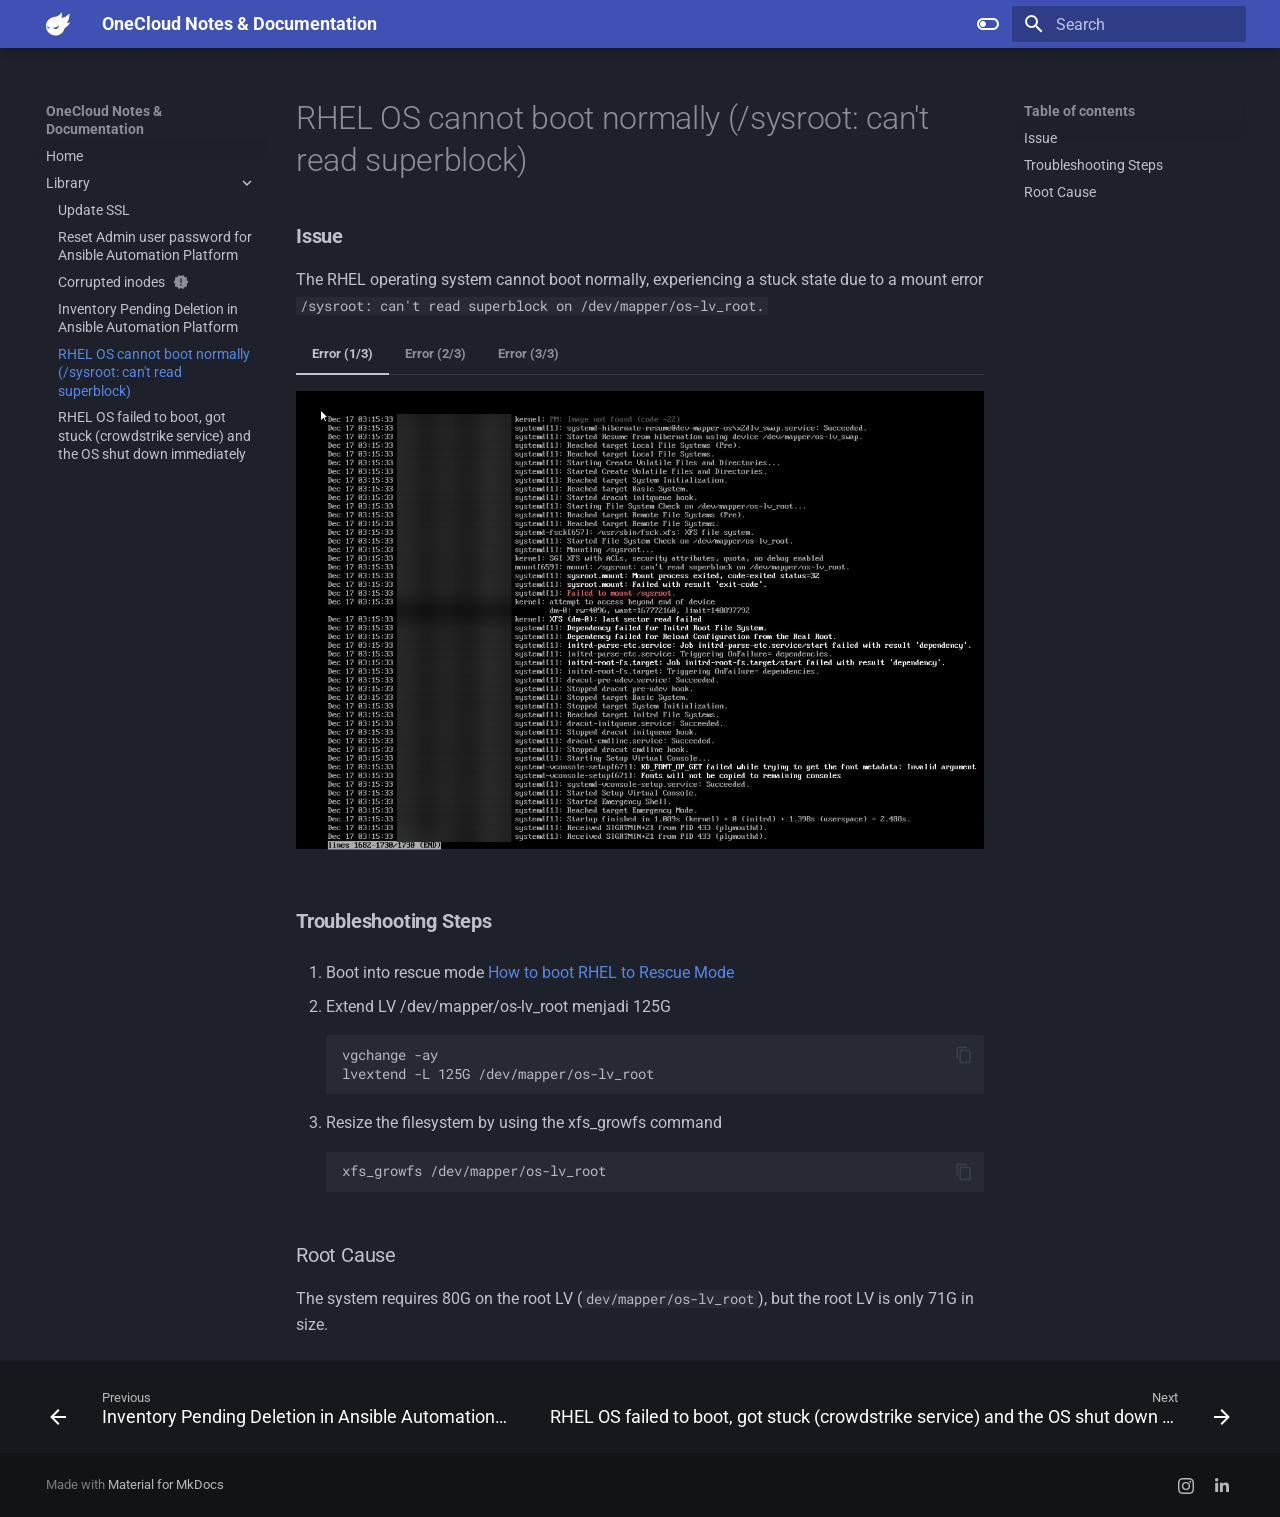
==== extend-disk/index.html @ f85ad083 "Deployed 3a60c97 with MkDocs version: 1.6.1" ====
<!doctype html>
<html lang="en" class="no-js">
  <head>
    
      <meta charset="utf-8">
      <meta name="viewport" content="width=device-width,initial-scale=1">
      
      
      
        <link rel="canonical" href="https://sitename.example/extend-disk/">
      
      
        <link rel="prev" href="../pending-Ansible/">
      
      
        <link rel="next" href="../os-failed/">
      
      
        
      
      
      <link rel="icon" href="../assets/zcool.svg">
      <meta name="generator" content="mkdocs-1.6.1, mkdocs-material-9.7.1">
    
    
      
        <title>RHEL OS cannot boot normally (/sysroot: can't read superblock) - OneCloud Notes & Documentation</title>
      
    
    
      <link rel="stylesheet" href="../assets/stylesheets/main.484c7ddc.min.css">
      
        
        <link rel="stylesheet" href="../assets/stylesheets/palette.ab4e12ef.min.css">
      
      


    
    
      
    
    
      
        
        
        <link rel="preconnect" href="https://fonts.gstatic.com" crossorigin>
        <link rel="stylesheet" href="https://fonts.googleapis.com/css?family=Roboto:300,300i,400,400i,700,700i%7CRoboto+Mono:400,400i,700,700i&display=fallback">
        <style>:root{--md-text-font:"Roboto";--md-code-font:"Roboto Mono"}</style>
      
    
    
      <link rel="stylesheet" href="../stylesheets/extra.css">
    
    <script>__md_scope=new URL("..",location),__md_hash=e=>[...e].reduce(((e,_)=>(e<<5)-e+_.charCodeAt(0)),0),__md_get=(e,_=localStorage,t=__md_scope)=>JSON.parse(_.getItem(t.pathname+"."+e)),__md_set=(e,_,t=localStorage,a=__md_scope)=>{try{t.setItem(a.pathname+"."+e,JSON.stringify(_))}catch(e){}}</script>
    
      

    
    
  </head>
  
  
    
    
      
    
    
    
    
    <body dir="ltr" data-md-color-scheme="slate" data-md-color-primary="indigo" data-md-color-accent="grey">
  
    
    <input class="md-toggle" data-md-toggle="drawer" type="checkbox" id="__drawer" autocomplete="off">
    <input class="md-toggle" data-md-toggle="search" type="checkbox" id="__search" autocomplete="off">
    <label class="md-overlay" for="__drawer"></label>
    <div data-md-component="skip">
      
        
        <a href="#rhel-os-cannot-boot-normally-sysroot-cant-read-superblock" class="md-skip">
          Skip to content
        </a>
      
    </div>
    <div data-md-component="announce">
      
    </div>
    
    
      

  

<header class="md-header md-header--shadow" data-md-component="header">
  <nav class="md-header__inner md-grid" aria-label="Header">
    <a href=".." title="OneCloud Notes &amp; Documentation" class="md-header__button md-logo" aria-label="OneCloud Notes & Documentation" data-md-component="logo">
      
  
  <svg xmlns="http://www.w3.org/2000/svg" viewBox="0 0 24 24"><path d="M15.467.438q-.144-.016-.2.12-.87 2.096-3.067 3.157-1.03.5-1.916.67-1.574.304-2.762.631C3.442 6.135.197 9.2.01 13.59q-.138 3.23 1.657 5.85c2.826 4.127 8.452 5.384 12.722 2.732q3.421-2.126 4.359-6.186a.146.148 84 0 1 .084-.103c.282-.128.582-.226.857-.368q3.122-1.608 4.301-4.96a.181.183 13.8 0 0-.144-.24.25.25 0 0 0-.127.011q-1.406.49-2.909.666a.03.03 0 0 1-.028-.047q2.968-4.024 2.799-9.112-.004-.15-.148-.188a.175.17 28.9 0 0-.174.048q-3.21 3.437-7.715 4.185-.116.018-.063-.086c.805-1.595.766-3.625.145-5.23a.2.2 0 0 0-.158-.123zm-2.151 13.195q.146-.02.053.209a6.6 6.6 0 0 1-1.258 2.003q-1.319 1.445-3.265 1.139a2.95 2.95 0 0 1-1.856-1.111.09.09 0 0 1 .001-.109.15.15 0 0 1 .109-.058c2.184-.205 4.073-1.122 6.092-2.033a.5.5 0 0 1 .124-.04m-12.231.618q.06.006.182.11c.739.624 1.679 1.212 2.644 1.296a.12.12 0 0 1 .095.171c-.556 1.113-1.661.87-2.283.025a4.2 4.2 0 0 1-.665-1.358q-.073-.255.027-.244"/></svg>

    </a>
    <label class="md-header__button md-icon" for="__drawer">
      
      <svg xmlns="http://www.w3.org/2000/svg" viewBox="0 0 24 24"><path d="M3 6h18v2H3zm0 5h18v2H3zm0 5h18v2H3z"/></svg>
    </label>
    <div class="md-header__title" data-md-component="header-title">
      <div class="md-header__ellipsis">
        <div class="md-header__topic">
          <span class="md-ellipsis">
            OneCloud Notes & Documentation
          </span>
        </div>
        <div class="md-header__topic" data-md-component="header-topic">
          <span class="md-ellipsis">
            
              RHEL OS cannot boot normally (/sysroot: can't read superblock)
            
          </span>
        </div>
      </div>
    </div>
    
      
        <form class="md-header__option" data-md-component="palette">
  
    
    
    
    <input class="md-option" data-md-color-media="" data-md-color-scheme="slate" data-md-color-primary="indigo" data-md-color-accent="grey"  aria-label="Dark mode"  type="radio" name="__palette" id="__palette_0">
    
      <label class="md-header__button md-icon" title="Dark mode" for="__palette_1" hidden>
        <svg xmlns="http://www.w3.org/2000/svg" viewBox="0 0 24 24"><path d="M17 6H7c-3.31 0-6 2.69-6 6s2.69 6 6 6h10c3.31 0 6-2.69 6-6s-2.69-6-6-6m0 10H7c-2.21 0-4-1.79-4-4s1.79-4 4-4h10c2.21 0 4 1.79 4 4s-1.79 4-4 4M7 9c-1.66 0-3 1.34-3 3s1.34 3 3 3 3-1.34 3-3-1.34-3-3-3"/></svg>
      </label>
    
  
    
    
    
    <input class="md-option" data-md-color-media="" data-md-color-scheme="default" data-md-color-primary="indigo" data-md-color-accent="grey"  aria-label="Light mode"  type="radio" name="__palette" id="__palette_1">
    
      <label class="md-header__button md-icon" title="Light mode" for="__palette_0" hidden>
        <svg xmlns="http://www.w3.org/2000/svg" viewBox="0 0 24 24"><path d="M17 7H7a5 5 0 0 0-5 5 5 5 0 0 0 5 5h10a5 5 0 0 0 5-5 5 5 0 0 0-5-5m0 8a3 3 0 0 1-3-3 3 3 0 0 1 3-3 3 3 0 0 1 3 3 3 3 0 0 1-3 3"/></svg>
      </label>
    
  
</form>
      
    
    
      <script>var palette=__md_get("__palette");if(palette&&palette.color){if("(prefers-color-scheme)"===palette.color.media){var media=matchMedia("(prefers-color-scheme: light)"),input=document.querySelector(media.matches?"[data-md-color-media='(prefers-color-scheme: light)']":"[data-md-color-media='(prefers-color-scheme: dark)']");palette.color.media=input.getAttribute("data-md-color-media"),palette.color.scheme=input.getAttribute("data-md-color-scheme"),palette.color.primary=input.getAttribute("data-md-color-primary"),palette.color.accent=input.getAttribute("data-md-color-accent")}for(var[key,value]of Object.entries(palette.color))document.body.setAttribute("data-md-color-"+key,value)}</script>
    
    
    
      
      
        <label class="md-header__button md-icon" for="__search">
          
          <svg xmlns="http://www.w3.org/2000/svg" viewBox="0 0 24 24"><path d="M9.5 3A6.5 6.5 0 0 1 16 9.5c0 1.61-.59 3.09-1.56 4.23l.27.27h.79l5 5-1.5 1.5-5-5v-.79l-.27-.27A6.52 6.52 0 0 1 9.5 16 6.5 6.5 0 0 1 3 9.5 6.5 6.5 0 0 1 9.5 3m0 2C7 5 5 7 5 9.5S7 14 9.5 14 14 12 14 9.5 12 5 9.5 5"/></svg>
        </label>
        <div class="md-search" data-md-component="search" role="dialog">
  <label class="md-search__overlay" for="__search"></label>
  <div class="md-search__inner" role="search">
    <form class="md-search__form" name="search">
      <input type="text" class="md-search__input" name="query" aria-label="Search" placeholder="Search" autocapitalize="off" autocorrect="off" autocomplete="off" spellcheck="false" data-md-component="search-query" required>
      <label class="md-search__icon md-icon" for="__search">
        
        <svg xmlns="http://www.w3.org/2000/svg" viewBox="0 0 24 24"><path d="M9.5 3A6.5 6.5 0 0 1 16 9.5c0 1.61-.59 3.09-1.56 4.23l.27.27h.79l5 5-1.5 1.5-5-5v-.79l-.27-.27A6.52 6.52 0 0 1 9.5 16 6.5 6.5 0 0 1 3 9.5 6.5 6.5 0 0 1 9.5 3m0 2C7 5 5 7 5 9.5S7 14 9.5 14 14 12 14 9.5 12 5 9.5 5"/></svg>
        
        <svg xmlns="http://www.w3.org/2000/svg" viewBox="0 0 24 24"><path d="M20 11v2H8l5.5 5.5-1.42 1.42L4.16 12l7.92-7.92L13.5 5.5 8 11z"/></svg>
      </label>
      <nav class="md-search__options" aria-label="Search">
        
        <button type="reset" class="md-search__icon md-icon" title="Clear" aria-label="Clear" tabindex="-1">
          
          <svg xmlns="http://www.w3.org/2000/svg" viewBox="0 0 24 24"><path d="M19 6.41 17.59 5 12 10.59 6.41 5 5 6.41 10.59 12 5 17.59 6.41 19 12 13.41 17.59 19 19 17.59 13.41 12z"/></svg>
        </button>
      </nav>
      
    </form>
    <div class="md-search__output">
      <div class="md-search__scrollwrap" tabindex="0" data-md-scrollfix>
        <div class="md-search-result" data-md-component="search-result">
          <div class="md-search-result__meta">
            Initializing search
          </div>
          <ol class="md-search-result__list" role="presentation"></ol>
        </div>
      </div>
    </div>
  </div>
</div>
      
    
    
  </nav>
  
</header>
    
    <div class="md-container" data-md-component="container">
      
      
        
          
        
      
      <main class="md-main" data-md-component="main">
        <div class="md-main__inner md-grid">
          
            
              
              <div class="md-sidebar md-sidebar--primary" data-md-component="sidebar" data-md-type="navigation" >
                <div class="md-sidebar__scrollwrap">
                  <div class="md-sidebar__inner">
                    



<nav class="md-nav md-nav--primary" aria-label="Navigation" data-md-level="0">
  <label class="md-nav__title" for="__drawer">
    <a href=".." title="OneCloud Notes &amp; Documentation" class="md-nav__button md-logo" aria-label="OneCloud Notes & Documentation" data-md-component="logo">
      
  
  <svg xmlns="http://www.w3.org/2000/svg" viewBox="0 0 24 24"><path d="M15.467.438q-.144-.016-.2.12-.87 2.096-3.067 3.157-1.03.5-1.916.67-1.574.304-2.762.631C3.442 6.135.197 9.2.01 13.59q-.138 3.23 1.657 5.85c2.826 4.127 8.452 5.384 12.722 2.732q3.421-2.126 4.359-6.186a.146.148 84 0 1 .084-.103c.282-.128.582-.226.857-.368q3.122-1.608 4.301-4.96a.181.183 13.8 0 0-.144-.24.25.25 0 0 0-.127.011q-1.406.49-2.909.666a.03.03 0 0 1-.028-.047q2.968-4.024 2.799-9.112-.004-.15-.148-.188a.175.17 28.9 0 0-.174.048q-3.21 3.437-7.715 4.185-.116.018-.063-.086c.805-1.595.766-3.625.145-5.23a.2.2 0 0 0-.158-.123zm-2.151 13.195q.146-.02.053.209a6.6 6.6 0 0 1-1.258 2.003q-1.319 1.445-3.265 1.139a2.95 2.95 0 0 1-1.856-1.111.09.09 0 0 1 .001-.109.15.15 0 0 1 .109-.058c2.184-.205 4.073-1.122 6.092-2.033a.5.5 0 0 1 .124-.04m-12.231.618q.06.006.182.11c.739.624 1.679 1.212 2.644 1.296a.12.12 0 0 1 .095.171c-.556 1.113-1.661.87-2.283.025a4.2 4.2 0 0 1-.665-1.358q-.073-.255.027-.244"/></svg>

    </a>
    OneCloud Notes & Documentation
  </label>
  
  <ul class="md-nav__list" data-md-scrollfix>
    
      
      
  
  
  
  
    <li class="md-nav__item">
      <a href=".." class="md-nav__link">
        
  
  
  <span class="md-ellipsis">
    
  
    Home
  

    
  </span>
  
  

      </a>
    </li>
  

    
      
      
  
  
    
  
  
  
    
    
      
        
      
        
      
        
      
        
      
        
      
        
      
    
    
    
    
    <li class="md-nav__item md-nav__item--active md-nav__item--nested">
      
        
        
        <input class="md-nav__toggle md-toggle " type="checkbox" id="__nav_2" checked>
        
          
          <label class="md-nav__link" for="__nav_2" id="__nav_2_label" tabindex="0">
            
  
  
  <span class="md-ellipsis">
    
  
    Library
  

    
  </span>
  
  

            <span class="md-nav__icon md-icon"></span>
          </label>
        
        <nav class="md-nav" data-md-level="1" aria-labelledby="__nav_2_label" aria-expanded="true">
          <label class="md-nav__title" for="__nav_2">
            <span class="md-nav__icon md-icon"></span>
            
  
    Library
  

          </label>
          <ul class="md-nav__list" data-md-scrollfix>
            
              
                
  
  
  
  
    <li class="md-nav__item">
      <a href="../Update-SSL/" class="md-nav__link">
        
  
  
  <span class="md-ellipsis">
    
  
    Update SSL
  

    
  </span>
  
  

      </a>
    </li>
  

              
            
              
                
  
  
  
  
    <li class="md-nav__item">
      <a href="../reset-admin-AAP/" class="md-nav__link">
        
  
  
  <span class="md-ellipsis">
    
  
    Reset Admin user password for Ansible Automation Platform
  

    
  </span>
  
  

      </a>
    </li>
  

              
            
              
                
  
  
  
  
    <li class="md-nav__item">
      <a href="../fsck-root/" class="md-nav__link">
        
  
  
  <span class="md-ellipsis">
    
  
    Corrupted inodes
  

    
  </span>
  
  
    
  
  
    <span class="md-status md-status--new" title="Recently added">
    </span>
  

  

      </a>
    </li>
  

              
            
              
                
  
  
  
  
    <li class="md-nav__item">
      <a href="../pending-Ansible/" class="md-nav__link">
        
  
  
  <span class="md-ellipsis">
    
  
    Inventory Pending Deletion in Ansible Automation Platform
  

    
  </span>
  
  

      </a>
    </li>
  

              
            
              
                
  
  
    
  
  
  
    <li class="md-nav__item md-nav__item--active">
      
      <input class="md-nav__toggle md-toggle" type="checkbox" id="__toc">
      
      
        
      
      
        <label class="md-nav__link md-nav__link--active" for="__toc">
          
  
  
  <span class="md-ellipsis">
    
  
    RHEL OS cannot boot normally (/sysroot: can't read superblock)
  

    
  </span>
  
  

          <span class="md-nav__icon md-icon"></span>
        </label>
      
      <a href="./" class="md-nav__link md-nav__link--active">
        
  
  
  <span class="md-ellipsis">
    
  
    RHEL OS cannot boot normally (/sysroot: can't read superblock)
  

    
  </span>
  
  

      </a>
      
        

<nav class="md-nav md-nav--secondary" aria-label="Table of contents">
  
  
  
    
  
  
    <label class="md-nav__title" for="__toc">
      <span class="md-nav__icon md-icon"></span>
      Table of contents
    </label>
    <ul class="md-nav__list" data-md-component="toc" data-md-scrollfix>
      
        <li class="md-nav__item">
  <a href="#issue" class="md-nav__link">
    <span class="md-ellipsis">
      
        Issue
      
    </span>
  </a>
  
</li>
      
        <li class="md-nav__item">
  <a href="#troubleshooting-steps" class="md-nav__link">
    <span class="md-ellipsis">
      
        Troubleshooting Steps
      
    </span>
  </a>
  
</li>
      
        <li class="md-nav__item">
  <a href="#root-cause" class="md-nav__link">
    <span class="md-ellipsis">
      
        Root Cause
      
    </span>
  </a>
  
</li>
      
    </ul>
  
</nav>
      
    </li>
  

              
            
              
                
  
  
  
  
    <li class="md-nav__item">
      <a href="../os-failed/" class="md-nav__link">
        
  
  
  <span class="md-ellipsis">
    
  
    RHEL OS failed to boot, got stuck (crowdstrike service) and the OS shut down immediately
  

    
  </span>
  
  

      </a>
    </li>
  

              
            
          </ul>
        </nav>
      
    </li>
  

    
  </ul>
</nav>
                  </div>
                </div>
              </div>
            
            
              
              <div class="md-sidebar md-sidebar--secondary" data-md-component="sidebar" data-md-type="toc" >
                <div class="md-sidebar__scrollwrap">
                  <div class="md-sidebar__inner">
                    

<nav class="md-nav md-nav--secondary" aria-label="Table of contents">
  
  
  
    
  
  
    <label class="md-nav__title" for="__toc">
      <span class="md-nav__icon md-icon"></span>
      Table of contents
    </label>
    <ul class="md-nav__list" data-md-component="toc" data-md-scrollfix>
      
        <li class="md-nav__item">
  <a href="#issue" class="md-nav__link">
    <span class="md-ellipsis">
      
        Issue
      
    </span>
  </a>
  
</li>
      
        <li class="md-nav__item">
  <a href="#troubleshooting-steps" class="md-nav__link">
    <span class="md-ellipsis">
      
        Troubleshooting Steps
      
    </span>
  </a>
  
</li>
      
        <li class="md-nav__item">
  <a href="#root-cause" class="md-nav__link">
    <span class="md-ellipsis">
      
        Root Cause
      
    </span>
  </a>
  
</li>
      
    </ul>
  
</nav>
                  </div>
                </div>
              </div>
            
          
          
            <div class="md-content" data-md-component="content">
              
              <article class="md-content__inner md-typeset">
                
                  



<h1 id="rhel-os-cannot-boot-normally-sysroot-cant-read-superblock">RHEL OS cannot boot normally (/sysroot: can't read superblock)</h1>
<h3 id="issue"><strong>Issue</strong></h3>
<p>The RHEL operating system cannot boot normally, experiencing a stuck state due to a mount error <code>/sysroot: can't read superblock on /dev/mapper/os-lv_root.</code></p>
<div class="tabbed-set tabbed-alternate" data-tabs="1:3"><input checked="checked" id="__tabbed_1_1" name="__tabbed_1" type="radio" /><input id="__tabbed_1_2" name="__tabbed_1" type="radio" /><input id="__tabbed_1_3" name="__tabbed_1" type="radio" /><div class="tabbed-labels"><label for="__tabbed_1_1">Error (1/3)</label><label for="__tabbed_1_2">Error (2/3)</label><label for="__tabbed_1_3">Error (3/3)</label></div>
<div class="tabbed-content">
<div class="tabbed-block">
<p><img alt="issue-2" src="../assets/extend-disk2.png" /></p>
</div>
<div class="tabbed-block">
<p><img alt="extend-disk1" src="../assets/extend-disk1.jpeg" /></p>
</div>
<div class="tabbed-block">
<p><img alt="extend-disk2" src="../assets/issue-2.png" /></p>
</div>
</div>
</div>
<h3 id="troubleshooting-steps"><strong>Troubleshooting Steps</strong></h3>
<ol>
<li>
<p>Boot into rescue mode <a href="https://access.redhat.com/articles/3405661">How to boot RHEL to Rescue Mode</a></p>
</li>
<li>
<p>Extend LV /dev/mapper/os-lv_root menjadi 125G
   <div class="language-bash highlight"><pre><span></span><code><span id="__span-0-1"><a id="__codelineno-0-1" name="__codelineno-0-1" href="#__codelineno-0-1"></a>vgchange<span class="w"> </span>-ay
</span><span id="__span-0-2"><a id="__codelineno-0-2" name="__codelineno-0-2" href="#__codelineno-0-2"></a>lvextend<span class="w"> </span>-L<span class="w"> </span>125G<span class="w"> </span>/dev/mapper/os-lv_root
</span></code></pre></div></p>
</li>
<li>
<p>Resize the filesystem by using the xfs_growfs command
   <div class="language-bash highlight"><pre><span></span><code><span id="__span-1-1"><a id="__codelineno-1-1" name="__codelineno-1-1" href="#__codelineno-1-1"></a>xfs_growfs<span class="w"> </span>/dev/mapper/os-lv_root
</span></code></pre></div></p>
</li>
</ol>
<h3 id="root-cause">Root Cause</h3>
<p>The system requires 80G on the root LV (<code>dev/mapper/os-lv_root</code>), but the root LV is only 71G in size.</p>







  
  






                
              </article>
            </div>
          
          
  <script>var tabs=__md_get("__tabs");if(Array.isArray(tabs))e:for(var set of document.querySelectorAll(".tabbed-set")){var labels=set.querySelector(".tabbed-labels");for(var tab of tabs)for(var label of labels.getElementsByTagName("label"))if(label.innerText.trim()===tab){var input=document.getElementById(label.htmlFor);input.checked=!0;continue e}}</script>

<script>var target=document.getElementById(location.hash.slice(1));target&&target.name&&(target.checked=target.name.startsWith("__tabbed_"))</script>
        </div>
        
      </main>
      
        <footer class="md-footer">
  
    
      
      <nav class="md-footer__inner md-grid" aria-label="Footer" >
        
          
          <a href="../pending-Ansible/" class="md-footer__link md-footer__link--prev" aria-label="Previous: Inventory Pending Deletion in Ansible Automation Platform">
            <div class="md-footer__button md-icon">
              
              <svg xmlns="http://www.w3.org/2000/svg" viewBox="0 0 24 24"><path d="M20 11v2H8l5.5 5.5-1.42 1.42L4.16 12l7.92-7.92L13.5 5.5 8 11z"/></svg>
            </div>
            <div class="md-footer__title">
              <span class="md-footer__direction">
                Previous
              </span>
              <div class="md-ellipsis">
                Inventory Pending Deletion in Ansible Automation Platform
              </div>
            </div>
          </a>
        
        
          
          <a href="../os-failed/" class="md-footer__link md-footer__link--next" aria-label="Next: RHEL OS failed to boot, got stuck (crowdstrike service) and the OS shut down immediately">
            <div class="md-footer__title">
              <span class="md-footer__direction">
                Next
              </span>
              <div class="md-ellipsis">
                RHEL OS failed to boot, got stuck (crowdstrike service) and the OS shut down immediately
              </div>
            </div>
            <div class="md-footer__button md-icon">
              
              <svg xmlns="http://www.w3.org/2000/svg" viewBox="0 0 24 24"><path d="M4 11v2h12l-5.5 5.5 1.42 1.42L19.84 12l-7.92-7.92L10.5 5.5 16 11z"/></svg>
            </div>
          </a>
        
      </nav>
    
  
  <div class="md-footer-meta md-typeset">
    <div class="md-footer-meta__inner md-grid">
      <div class="md-copyright">
  
  
    Made with
    <a href="https://squidfunk.github.io/mkdocs-material/" target="_blank" rel="noopener">
      Material for MkDocs
    </a>
  
</div>
      
        
<div class="md-social">
  
    
    
    
    
      
      
    
    <a href="https://www.instagram.com/wnnn23_/" target="_blank" rel="noopener" title="www.instagram.com" class="md-social__link">
      <svg xmlns="http://www.w3.org/2000/svg" viewBox="0 0 24 24"><path d="M7.03.084c-1.277.06-2.149.264-2.91.563a5.9 5.9 0 0 0-2.124 1.388 5.9 5.9 0 0 0-1.38 2.127C.321 4.926.12 5.8.064 7.076s-.069 1.688-.063 4.947.021 3.667.083 4.947c.061 1.277.264 2.149.563 2.911.308.789.72 1.457 1.388 2.123a5.9 5.9 0 0 0 2.129 1.38c.763.295 1.636.496 2.913.552 1.278.056 1.689.069 4.947.063s3.668-.021 4.947-.082c1.28-.06 2.147-.265 2.91-.563a5.9 5.9 0 0 0 2.123-1.388 5.9 5.9 0 0 0 1.38-2.129c.295-.763.496-1.636.551-2.912.056-1.28.07-1.69.063-4.948-.006-3.258-.02-3.667-.081-4.947-.06-1.28-.264-2.148-.564-2.911a5.9 5.9 0 0 0-1.387-2.123 5.86 5.86 0 0 0-2.128-1.38C19.074.322 18.202.12 16.924.066 15.647.009 15.236-.006 11.977 0S8.31.021 7.03.084m.14 21.693c-1.17-.05-1.805-.245-2.228-.408a3.7 3.7 0 0 1-1.382-.895 3.7 3.7 0 0 1-.9-1.378c-.165-.423-.363-1.058-.417-2.228-.06-1.264-.072-1.644-.08-4.848-.006-3.204.006-3.583.061-4.848.05-1.169.246-1.805.408-2.228.216-.561.477-.96.895-1.382a3.7 3.7 0 0 1 1.379-.9c.423-.165 1.057-.361 2.227-.417 1.265-.06 1.644-.072 4.848-.08 3.203-.006 3.583.006 4.85.062 1.168.05 1.804.244 2.227.408.56.216.96.475 1.382.895s.681.817.9 1.378c.165.422.362 1.056.417 2.227.06 1.265.074 1.645.08 4.848.005 3.203-.006 3.583-.061 4.848-.051 1.17-.245 1.805-.408 2.23-.216.56-.477.96-.896 1.38a3.7 3.7 0 0 1-1.378.9c-.422.165-1.058.362-2.226.418-1.266.06-1.645.072-4.85.079s-3.582-.006-4.848-.06m9.783-16.192a1.44 1.44 0 1 0 1.437-1.442 1.44 1.44 0 0 0-1.437 1.442M5.839 12.012a6.161 6.161 0 1 0 12.323-.024 6.162 6.162 0 0 0-12.323.024M8 12.008A4 4 0 1 1 12.008 16 4 4 0 0 1 8 12.008"/></svg>
    </a>
  
    
    
    
    
      
      
    
    <a href="https://www.linkedin.com/in/mohammad-alwan-252454280/" target="_blank" rel="noopener" title="www.linkedin.com" class="md-social__link">
      <svg xmlns="http://www.w3.org/2000/svg" viewBox="0 0 448 512"><!--! Font Awesome Free 7.1.0 by @fontawesome - https://fontawesome.com License - https://fontawesome.com/license/free (Icons: CC BY 4.0, Fonts: SIL OFL 1.1, Code: MIT License) Copyright 2025 Fonticons, Inc.--><path d="M100.3 448H7.4V148.9h92.9zM53.8 108.1C24.1 108.1 0 83.5 0 53.8c0-14.3 5.7-27.9 15.8-38S39.6 0 53.8 0s27.9 5.7 38 15.8 15.8 23.8 15.8 38c0 29.7-24.1 54.3-53.8 54.3M447.9 448h-92.7V302.4c0-34.7-.7-79.2-48.3-79.2-48.3 0-55.7 37.7-55.7 76.7V448h-92.8V148.9h89.1v40.8h1.3c12.4-23.5 42.7-48.3 87.9-48.3 94 0 111.3 61.9 111.3 142.3V448z"/></svg>
    </a>
  
</div>
      
    </div>
  </div>
</footer>
      
    </div>
    <div class="md-dialog" data-md-component="dialog">
      <div class="md-dialog__inner md-typeset"></div>
    </div>
    
    
    
      
      
      <script id="__config" type="application/json">{"annotate": null, "base": "..", "features": ["navigation.indexes", "navigation.footer", "content.code.copy", "content.tabs.link"], "search": "../assets/javascripts/workers/search.2c215733.min.js", "tags": null, "translations": {"clipboard.copied": "Copied to clipboard", "clipboard.copy": "Copy to clipboard", "search.result.more.one": "1 more on this page", "search.result.more.other": "# more on this page", "search.result.none": "No matching documents", "search.result.one": "1 matching document", "search.result.other": "# matching documents", "search.result.placeholder": "Type to start searching", "search.result.term.missing": "Missing", "select.version": "Select version"}, "version": null}</script>
    
    
      <script src="../assets/javascripts/bundle.79ae519e.min.js"></script>
      
    
  </body>
</html>
---- assets/stylesheets/main.484c7ddc.min.css ----
@charset "UTF-8";html{-webkit-text-size-adjust:none;-moz-text-size-adjust:none;text-size-adjust:none;box-sizing:border-box}*,:after,:before{box-sizing:inherit}@media (prefers-reduced-motion){*,:after,:before{transition:none!important}}body{margin:0}a,button,input,label{-webkit-tap-highlight-color:transparent}a{color:inherit;text-decoration:none}hr{border:0;box-sizing:initial;display:block;height:.05rem;overflow:visible;padding:0}small{font-size:80%}sub,sup{line-height:1em}img{border-style:none}table{border-collapse:initial;border-spacing:0}td,th{font-weight:400;vertical-align:top}button{background:#0000;border:0;font-family:inherit;font-size:inherit;margin:0;padding:0}input{border:0;outline:none}:root{--md-primary-fg-color:#4051b5;--md-primary-fg-color--light:#5d6cc0;--md-primary-fg-color--dark:#303fa1;--md-primary-bg-color:#fff;--md-primary-bg-color--light:#ffffffb3;--md-accent-fg-color:#526cfe;--md-accent-fg-color--transparent:#526cfe1a;--md-accent-bg-color:#fff;--md-accent-bg-color--light:#ffffffb3}[data-md-color-scheme=default]{color-scheme:light}[data-md-color-scheme=default] img[src$="#gh-dark-mode-only"],[data-md-color-scheme=default] img[src$="#only-dark"]{display:none}:root,[data-md-color-scheme=default]{--md-hue:225deg;--md-default-fg-color:#000000de;--md-default-fg-color--light:#0000008a;--md-default-fg-color--lighter:#00000052;--md-default-fg-color--lightest:#00000012;--md-default-bg-color:#fff;--md-default-bg-color--light:#ffffffb3;--md-default-bg-color--lighter:#ffffff4d;--md-default-bg-color--lightest:#ffffff1f;--md-code-fg-color:#36464e;--md-code-bg-color:#f5f5f5;--md-code-bg-color--light:#f5f5f5b3;--md-code-bg-color--lighter:#f5f5f54d;--md-code-hl-color:#4287ff;--md-code-hl-color--light:#4287ff1a;--md-code-hl-number-color:#d52a2a;--md-code-hl-special-color:#db1457;--md-code-hl-function-color:#a846b9;--md-code-hl-constant-color:#6e59d9;--md-code-hl-keyword-color:#3f6ec6;--md-code-hl-string-color:#1c7d4d;--md-code-hl-name-color:var(--md-code-fg-color);--md-code-hl-operator-color:var(--md-default-fg-color--light);--md-code-hl-punctuation-color:var(--md-default-fg-color--light);--md-code-hl-comment-color:var(--md-default-fg-color--light);--md-code-hl-generic-color:var(--md-default-fg-color--light);--md-code-hl-variable-color:var(--md-default-fg-color--light);--md-typeset-color:var(--md-default-fg-color);--md-typeset-a-color:var(--md-primary-fg-color);--md-typeset-del-color:#f5503d26;--md-typeset-ins-color:#0bd57026;--md-typeset-kbd-color:#fafafa;--md-typeset-kbd-accent-color:#fff;--md-typeset-kbd-border-color:#b8b8b8;--md-typeset-mark-color:#ffff0080;--md-typeset-table-color:#0000001f;--md-typeset-table-color--light:rgba(0,0,0,.035);--md-admonition-fg-color:var(--md-default-fg-color);--md-admonition-bg-color:var(--md-default-bg-color);--md-warning-fg-color:#000000de;--md-warning-bg-color:#ff9;--md-footer-fg-color:#fff;--md-footer-fg-color--light:#ffffffb3;--md-footer-fg-color--lighter:#ffffff73;--md-footer-bg-color:#000000de;--md-footer-bg-color--dark:#00000052;--md-shadow-z1:0 0.2rem 0.5rem #0000000d,0 0 0.05rem #0000001a;--md-shadow-z2:0 0.2rem 0.5rem #0000001a,0 0 0.05rem #00000040;--md-shadow-z3:0 0.2rem 0.5rem #0003,0 0 0.05rem #00000059}.md-icon svg{fill:currentcolor;display:block;height:1.2rem;width:1.2rem}body{-webkit-font-smoothing:antialiased;-moz-osx-font-smoothing:grayscale;--md-text-font-family:var(--md-text-font,_),-apple-system,BlinkMacSystemFont,Helvetica,Arial,sans-serif;--md-code-font-family:var(--md-code-font,_),SFMono-Regular,Consolas,Menlo,monospace}aside,body,input{font-feature-settings:"kern","liga";color:var(--md-typeset-color);font-family:var(--md-text-font-family)}code,kbd,pre{font-feature-settings:"kern";font-family:var(--md-code-font-family)}:root{--md-typeset-table-sort-icon:url('data:image/svg+xml;charset=utf-8,<svg xmlns="http://www.w3.org/2000/svg" viewBox="0 0 24 24"><path d="m18 21-4-4h3V7h-3l4-4 4 4h-3v10h3M2 19v-2h10v2M2 13v-2h7v2M2 7V5h4v2z"/></svg>');--md-typeset-table-sort-icon--asc:url('data:image/svg+xml;charset=utf-8,<svg xmlns="http://www.w3.org/2000/svg" viewBox="0 0 24 24"><path d="M19 17h3l-4 4-4-4h3V3h2M2 17h10v2H2M6 5v2H2V5m0 6h7v2H2z"/></svg>');--md-typeset-table-sort-icon--desc:url('data:image/svg+xml;charset=utf-8,<svg xmlns="http://www.w3.org/2000/svg" viewBox="0 0 24 24"><path d="M19 7h3l-4-4-4 4h3v14h2M2 17h10v2H2M6 5v2H2V5m0 6h7v2H2z"/></svg>')}.md-typeset{-webkit-print-color-adjust:exact;color-adjust:exact;font-size:.8rem;line-height:1.6;overflow-wrap:break-word}@media print{.md-typeset{font-size:.68rem}}.md-typeset blockquote,.md-typeset dl,.md-typeset figure,.md-typeset ol,.md-typeset pre,.md-typeset ul{margin-bottom:1em;margin-top:1em}.md-typeset h1{color:var(--md-default-fg-color--light);font-size:2em;line-height:1.3;margin:0 0 1.25em}.md-typeset h1,.md-typeset h2{font-weight:300;letter-spacing:-.01em}.md-typeset h2{font-size:1.5625em;line-height:1.4;margin:1.6em 0 .64em}.md-typeset h3{font-size:1.25em;font-weight:400;letter-spacing:-.01em;line-height:1.5;margin:1.6em 0 .8em}.md-typeset h2+h3{margin-top:.8em}.md-typeset h4{font-weight:700;letter-spacing:-.01em;margin:1em 0}.md-typeset h5,.md-typeset h6{color:var(--md-default-fg-color--light);font-size:.8em;font-weight:700;letter-spacing:-.01em;margin:1.25em 0}.md-typeset h5{text-transform:uppercase}.md-typeset h5 code{text-transform:none}.md-typeset hr{border-bottom:.05rem solid var(--md-default-fg-color--lightest);display:flow-root;margin:1.5em 0}.md-typeset a{color:var(--md-typeset-a-color);word-break:break-word}.md-typeset a,.md-typeset a:before{transition:color 125ms}.md-typeset a:focus,.md-typeset a:hover{color:var(--md-accent-fg-color)}.md-typeset a:focus code,.md-typeset a:hover code{background-color:var(--md-accent-fg-color--transparent);color:var(--md-accent-fg-color)}.md-typeset a code{color:var(--md-typeset-a-color)}.md-typeset a.focus-visible{outline-color:var(--md-accent-fg-color);outline-offset:.2rem}.md-typeset code,.md-typeset kbd,.md-typeset pre{color:var(--md-code-fg-color);direction:ltr;font-variant-ligatures:none;transition:background-color 125ms}@media print{.md-typeset code,.md-typeset kbd,.md-typeset pre{white-space:pre-wrap}}.md-typeset code{background-color:var(--md-code-bg-color);border-radius:.1rem;-webkit-box-decoration-break:clone;box-decoration-break:clone;font-size:.85em;padding:0 .2941176471em;transition:color 125ms,background-color 125ms;word-break:break-word}.md-typeset code:not(.focus-visible){-webkit-tap-highlight-color:transparent;outline:none}.md-typeset pre{display:flow-root;line-height:1.4;position:relative}.md-typeset pre>code{-webkit-box-decoration-break:slice;box-decoration-break:slice;box-shadow:none;display:block;margin:0;outline-color:var(--md-accent-fg-color);overflow:auto;padding:.7720588235em 1.1764705882em;scrollbar-color:var(--md-default-fg-color--lighter) #0000;scrollbar-width:thin;touch-action:auto;word-break:normal}.md-typeset pre>code:hover{scrollbar-color:var(--md-accent-fg-color) #0000}.md-typeset pre>code::-webkit-scrollbar{height:.2rem;width:.2rem}.md-typeset pre>code::-webkit-scrollbar-thumb{background-color:var(--md-default-fg-color--lighter)}.md-typeset pre>code::-webkit-scrollbar-thumb:hover{background-color:var(--md-accent-fg-color)}.md-typeset kbd{background-color:var(--md-typeset-kbd-color);border-radius:.1rem;box-shadow:0 .1rem 0 .05rem var(--md-typeset-kbd-border-color),0 .1rem 0 var(--md-typeset-kbd-border-color),0 -.1rem .2rem var(--md-typeset-kbd-accent-color) inset;color:var(--md-default-fg-color);display:inline-block;font-size:.75em;padding:0 .6666666667em;vertical-align:text-top;word-break:break-word}.md-typeset mark{background-color:var(--md-typeset-mark-color);-webkit-box-decoration-break:clone;box-decoration-break:clone;color:inherit;word-break:break-word}.md-typeset abbr{cursor:help;text-decoration:none}.md-typeset [data-preview],.md-typeset abbr{border-bottom:.05rem dotted var(--md-default-fg-color--light)}.md-typeset small{opacity:.75}[dir=ltr] .md-typeset sub,[dir=ltr] .md-typeset sup{margin-left:.078125em}[dir=rtl] .md-typeset sub,[dir=rtl] .md-typeset sup{margin-right:.078125em}[dir=ltr] .md-typeset blockquote{padding-left:.6rem}[dir=rtl] .md-typeset blockquote{padding-right:.6rem}[dir=ltr] .md-typeset blockquote{border-left:.2rem solid var(--md-default-fg-color--lighter)}[dir=rtl] .md-typeset blockquote{border-right:.2rem solid var(--md-default-fg-color--lighter)}.md-typeset blockquote{color:var(--md-default-fg-color--light);margin-left:0;margin-right:0}.md-typeset ul{list-style-type:disc}.md-typeset ul[type]{list-style-type:revert-layer}[dir=ltr] .md-typeset ol,[dir=ltr] .md-typeset ul{margin-left:.625em}[dir=rtl] .md-typeset ol,[dir=rtl] .md-typeset ul{margin-right:.625em}.md-typeset ol,.md-typeset ul{padding:0}.md-typeset ol:not([hidden]),.md-typeset ul:not([hidden]){display:flow-root}.md-typeset ol ol,.md-typeset ul ol{list-style-type:lower-alpha}.md-typeset ol ol ol,.md-typeset ul ol ol{list-style-type:lower-roman}.md-typeset ol ol ol ol,.md-typeset ul ol ol ol{list-style-type:upper-alpha}.md-typeset ol ol ol ol ol,.md-typeset ul ol ol ol ol{list-style-type:upper-roman}.md-typeset ol[type],.md-typeset ul[type]{list-style-type:revert-layer}[dir=ltr] .md-typeset ol li,[dir=ltr] .md-typeset ul li{margin-left:1.25em}[dir=rtl] .md-typeset ol li,[dir=rtl] .md-typeset ul li{margin-right:1.25em}.md-typeset ol li,.md-typeset ul li{margin-bottom:.5em}.md-typeset ol li blockquote,.md-typeset ol li p,.md-typeset ul li blockquote,.md-typeset ul li p{margin:.5em 0}.md-typeset ol li:last-child,.md-typeset ul li:last-child{margin-bottom:0}[dir=ltr] .md-typeset ol li ol,[dir=ltr] .md-typeset ol li ul,[dir=ltr] .md-typeset ul li ol,[dir=ltr] .md-typeset ul li ul{margin-left:.625em}[dir=rtl] .md-typeset ol li ol,[dir=rtl] .md-typeset ol li ul,[dir=rtl] .md-typeset ul li ol,[dir=rtl] .md-typeset ul li ul{margin-right:.625em}.md-typeset ol li ol,.md-typeset ol li ul,.md-typeset ul li ol,.md-typeset ul li ul{margin-bottom:.5em;margin-top:.5em}[dir=ltr] .md-typeset dd{margin-left:1.875em}[dir=rtl] .md-typeset dd{margin-right:1.875em}.md-typeset dd{margin-bottom:1.5em;margin-top:1em}.md-typeset img,.md-typeset svg,.md-typeset video{height:auto;max-width:100%}.md-typeset img[align=left]{margin:1em 1em 1em 0}.md-typeset img[align=right]{margin:1em 0 1em 1em}.md-typeset img[align]:only-child{margin-top:0}.md-typeset figure{display:flow-root;margin:1em auto;max-width:100%;text-align:center;width:fit-content}.md-typeset figure img{display:block;margin:0 auto}.md-typeset figcaption{font-style:italic;margin:1em auto;max-width:24rem}.md-typeset iframe{max-width:100%}.md-typeset table:not([class]){background-color:var(--md-default-bg-color);border:.05rem solid var(--md-typeset-table-color);border-radius:.1rem;display:inline-block;font-size:.64rem;max-width:100%;overflow:auto;touch-action:auto}@media print{.md-typeset table:not([class]){display:table}}.md-typeset table:not([class])+*{margin-top:1.5em}.md-typeset table:not([class]) td>:first-child,.md-typeset table:not([class]) th>:first-child{margin-top:0}.md-typeset table:not([class]) td>:last-child,.md-typeset table:not([class]) th>:last-child{margin-bottom:0}.md-typeset table:not([class]) td:not([align]),.md-typeset table:not([class]) th:not([align]){text-align:left}[dir=rtl] .md-typeset table:not([class]) td:not([align]),[dir=rtl] .md-typeset table:not([class]) th:not([align]){text-align:right}.md-typeset table:not([class]) th{font-weight:700;min-width:5rem;padding:.9375em 1.25em;vertical-align:top}.md-typeset table:not([class]) td{border-top:.05rem solid var(--md-typeset-table-color);padding:.9375em 1.25em;vertical-align:top}.md-typeset table:not([class]) tbody tr{transition:background-color 125ms}.md-typeset table:not([class]) tbody tr:hover{background-color:var(--md-typeset-table-color--light);box-shadow:0 .05rem 0 var(--md-default-bg-color) inset}.md-typeset table:not([class]) a{word-break:normal}.md-typeset table th[role=columnheader]{cursor:pointer}[dir=ltr] .md-typeset table th[role=columnheader]:after{margin-left:.5em}[dir=rtl] .md-typeset table th[role=columnheader]:after{margin-right:.5em}.md-typeset table th[role=columnheader]:after{content:"";display:inline-block;height:1.2em;-webkit-mask-image:var(--md-typeset-table-sort-icon);mask-image:var(--md-typeset-table-sort-icon);-webkit-mask-repeat:no-repeat;mask-repeat:no-repeat;-webkit-mask-size:contain;mask-size:contain;transition:background-color 125ms;vertical-align:text-bottom;width:1.2em}.md-typeset table th[role=columnheader]:hover:after{background-color:var(--md-default-fg-color--lighter)}.md-typeset table th[role=columnheader][aria-sort=ascending]:after{background-color:var(--md-default-fg-color--light);-webkit-mask-image:var(--md-typeset-table-sort-icon--asc);mask-image:var(--md-typeset-table-sort-icon--asc)}.md-typeset table th[role=columnheader][aria-sort=descending]:after{background-color:var(--md-default-fg-color--light);-webkit-mask-image:var(--md-typeset-table-sort-icon--desc);mask-image:var(--md-typeset-table-sort-icon--desc)}.md-typeset__scrollwrap{margin:1em -.8rem;overflow-x:auto;touch-action:auto}.md-typeset__table{display:inline-block;margin-bottom:.5em;padding:0 .8rem}@media print{.md-typeset__table{display:block}}html .md-typeset__table table{display:table;margin:0;overflow:hidden;width:100%}@media screen and (max-width:44.984375em){.md-content__inner>pre{margin:1em -.8rem}.md-content__inner>pre code{border-radius:0}}.md-typeset .md-author{border-radius:100%;display:block;flex-shrink:0;height:1.6rem;overflow:hidden;position:relative;transition:color 125ms,transform 125ms;width:1.6rem}.md-typeset .md-author img{display:block}.md-typeset .md-author--more{background:var(--md-default-fg-color--lightest);color:var(--md-default-fg-color--lighter);font-size:.6rem;font-weight:700;line-height:1.6rem;text-align:center}.md-typeset .md-author--long{height:2.4rem;width:2.4rem}.md-typeset a.md-author{transform:scale(1)}.md-typeset a.md-author img{border-radius:100%;filter:grayscale(100%) opacity(75%);transition:filter 125ms}.md-typeset a.md-author:focus,.md-typeset a.md-author:hover{transform:scale(1.1);z-index:1}.md-typeset a.md-author:focus img,.md-typeset a.md-author:hover img{filter:grayscale(0)}.md-banner{background-color:var(--md-footer-bg-color);color:var(--md-footer-fg-color);overflow:auto}@media print{.md-banner{display:none}}.md-banner--warning{background-color:var(--md-warning-bg-color);color:var(--md-warning-fg-color)}.md-banner__inner{font-size:.7rem;margin:.6rem auto;padding:0 .8rem}[dir=ltr] .md-banner__button{float:right}[dir=rtl] .md-banner__button{float:left}.md-banner__button{color:inherit;cursor:pointer;transition:opacity .25s}.no-js .md-banner__button{display:none}.md-banner__button:hover{opacity:.7}html{font-size:125%;height:100%;overflow-x:hidden}@media screen and (min-width:100em){html{font-size:137.5%}}@media screen and (min-width:125em){html{font-size:150%}}body{background-color:var(--md-default-bg-color);display:flex;flex-direction:column;font-size:.5rem;min-height:100%;position:relative;width:100%}@media print{body{display:block}}@media screen and (max-width:59.984375em){body[data-md-scrolllock]{position:fixed}}.md-grid{margin-left:auto;margin-right:auto;max-width:61rem}.md-container{display:flex;flex-direction:column;flex-grow:1}@media print{.md-container{display:block}}.md-main{flex-grow:1}.md-main__inner{display:flex;height:100%;margin-top:1.5rem}.md-ellipsis{overflow:hidden;text-overflow:ellipsis}.md-toggle{display:none}.md-option{height:0;opacity:0;position:absolute;width:0}.md-option:checked+label:not([hidden]){display:block}.md-option.focus-visible+label{outline-color:var(--md-accent-fg-color);outline-style:auto}.md-skip{background-color:var(--md-default-fg-color);border-radius:.1rem;color:var(--md-default-bg-color);font-size:.64rem;margin:.5rem;opacity:0;outline-color:var(--md-accent-fg-color);padding:.3rem .5rem;position:fixed;transform:translateY(.4rem);z-index:-1}.md-skip:focus{opacity:1;transform:translateY(0);transition:transform .25s cubic-bezier(.4,0,.2,1),opacity 175ms 75ms;z-index:10}@page{margin:25mm}:root{--md-clipboard-icon:url('data:image/svg+xml;charset=utf-8,<svg xmlns="http://www.w3.org/2000/svg" viewBox="0 0 24 24"><path d="M19 21H8V7h11m0-2H8a2 2 0 0 0-2 2v14a2 2 0 0 0 2 2h11a2 2 0 0 0 2-2V7a2 2 0 0 0-2-2m-3-4H4a2 2 0 0 0-2 2v14h2V3h12z"/></svg>')}.md-clipboard{border-radius:.1rem;color:var(--md-default-fg-color--lightest);cursor:pointer;height:1.5em;outline-color:var(--md-accent-fg-color);outline-offset:.1rem;transition:color .25s;width:1.5em;z-index:1}@media print{.md-clipboard{display:none}}.md-clipboard:not(.focus-visible){-webkit-tap-highlight-color:transparent;outline:none}:hover>.md-clipboard{color:var(--md-default-fg-color--light)}.md-clipboard:focus,.md-clipboard:hover{color:var(--md-accent-fg-color)}.md-clipboard:after{background-color:currentcolor;content:"";display:block;height:1.125em;margin:0 auto;-webkit-mask-image:var(--md-clipboard-icon);mask-image:var(--md-clipboard-icon);-webkit-mask-position:center;mask-position:center;-webkit-mask-repeat:no-repeat;mask-repeat:no-repeat;-webkit-mask-size:contain;mask-size:contain;width:1.125em}.md-clipboard--inline{cursor:pointer}.md-clipboard--inline code{transition:color .25s,background-color .25s}.md-clipboard--inline:focus code,.md-clipboard--inline:hover code{background-color:var(--md-accent-fg-color--transparent);color:var(--md-accent-fg-color)}:root{--md-code-select-icon:url('data:image/svg+xml;charset=utf-8,<svg xmlns="http://www.w3.org/2000/svg" viewBox="0 0 24 24"><path d="M19 19h-4v2h4c1.1 0 2-.9 2-2v-4h-2m0-12h-4v2h4v4h2V5c0-1.1-.9-2-2-2M5 5h4V3H5c-1.1 0-2 .9-2 2v4h2m0 6H3v4c0 1.1.9 2 2 2h4v-2H5zm2-4h2v2H7zm4 0h2v2h-2zm4 0h2v2h-2zM7 7h2v2H7zm4 0h2v2h-2zm4 0h2v2h-2zm-8 8h2v2H7zm4 0h2v2h-2zm4 0h2v2h-2z"/></svg>');--md-code-copy-icon:url('data:image/svg+xml;charset=utf-8,<svg xmlns="http://www.w3.org/2000/svg" viewBox="0 0 24 24"><path d="M19 21H8V7h11m0-2H8a2 2 0 0 0-2 2v14a2 2 0 0 0 2 2h11a2 2 0 0 0 2-2V7a2 2 0 0 0-2-2m-3-4H4a2 2 0 0 0-2 2v14h2V3h12z"/></svg>')}.md-typeset .md-code__content{display:grid}.md-code__nav{background-color:var(--md-code-bg-color--lighter);border-radius:.1rem;display:flex;gap:.2rem;padding:.2rem;position:absolute;right:.25em;top:.25em;transition:background-color .25s;z-index:1}:hover>.md-code__nav{background-color:var(--md-code-bg-color--light)}.md-code__button{color:var(--md-default-fg-color--lightest);cursor:pointer;display:block;height:1.5em;outline-color:var(--md-accent-fg-color);outline-offset:.1rem;transition:color .25s;width:1.5em}:hover>*>.md-code__button{color:var(--md-default-fg-color--light)}.md-code__button.focus-visible,.md-code__button:hover{color:var(--md-accent-fg-color)}.md-code__button--active{color:var(--md-default-fg-color)!important}.md-code__button:after{background-color:currentcolor;content:"";display:block;height:1.125em;margin:0 auto;-webkit-mask-position:center;mask-position:center;-webkit-mask-repeat:no-repeat;mask-repeat:no-repeat;-webkit-mask-size:contain;mask-size:contain;width:1.125em}.md-code__button[data-md-type=select]:after{-webkit-mask-image:var(--md-code-select-icon);mask-image:var(--md-code-select-icon)}.md-code__button[data-md-type=copy]:after{-webkit-mask-image:var(--md-code-copy-icon);mask-image:var(--md-code-copy-icon)}@keyframes consent{0%{opacity:0;transform:translateY(100%)}to{opacity:1;transform:translateY(0)}}@keyframes overlay{0%{opacity:0}to{opacity:1}}.md-consent__overlay{animation:overlay .25s both;-webkit-backdrop-filter:blur(.1rem);backdrop-filter:blur(.1rem);background-color:#0000008a;height:100%;opacity:1;position:fixed;top:0;width:100%;z-index:5}.md-consent__inner{animation:consent .5s cubic-bezier(.1,.7,.1,1) both;background-color:var(--md-default-bg-color);border:0;border-radius:.1rem;bottom:0;box-shadow:0 0 .2rem #0000001a,0 .2rem .4rem #0003;max-height:100%;overflow:auto;padding:0;position:fixed;width:100%;z-index:5}.md-consent__form{padding:.8rem}.md-consent__settings{display:none;margin:1em 0}input:checked+.md-consent__settings{display:block}.md-consent__controls{margin-bottom:.8rem}.md-typeset .md-consent__controls .md-button{display:inline}@media screen and (max-width:44.984375em){.md-typeset .md-consent__controls .md-button{display:block;margin-top:.4rem;text-align:center;width:100%}}.md-consent label{cursor:pointer}.md-content{flex-grow:1;min-width:0}.md-content__inner{margin:0 .8rem 1.2rem;padding-top:.6rem}@media screen and (min-width:76.25em){[dir=ltr] .md-sidebar--primary:not([hidden])~.md-content>.md-content__inner{margin-left:1.2rem}[dir=ltr] .md-sidebar--secondary:not([hidden])~.md-content>.md-content__inner,[dir=rtl] .md-sidebar--primary:not([hidden])~.md-content>.md-content__inner{margin-right:1.2rem}[dir=rtl] .md-sidebar--secondary:not([hidden])~.md-content>.md-content__inner{margin-left:1.2rem}}.md-content__inner:before{content:"";display:block;height:.4rem}.md-content__inner>:last-child{margin-bottom:0}[dir=ltr] .md-content__button{float:right}[dir=rtl] .md-content__button{float:left}[dir=ltr] .md-content__button{margin-left:.4rem}[dir=rtl] .md-content__button{margin-right:.4rem}.md-content__button{margin:.4rem 0;padding:0}@media print{.md-content__button{display:none}}.md-typeset .md-content__button{color:var(--md-default-fg-color--lighter)}.md-content__button svg{display:inline;vertical-align:top}[dir=rtl] .md-content__button svg{transform:scaleX(-1)}[dir=ltr] .md-dialog{right:.8rem}[dir=rtl] .md-dialog{left:.8rem}.md-dialog{background-color:var(--md-default-fg-color);border-radius:.1rem;bottom:.8rem;box-shadow:var(--md-shadow-z3);min-width:11.1rem;opacity:0;padding:.4rem .6rem;pointer-events:none;position:fixed;transform:translateY(100%);transition:transform 0ms .4s,opacity .4s;z-index:4}@media print{.md-dialog{display:none}}.md-dialog--active{opacity:1;pointer-events:auto;transform:translateY(0);transition:transform .4s cubic-bezier(.075,.85,.175,1),opacity .4s}.md-dialog__inner{color:var(--md-default-bg-color);font-size:.7rem}.md-feedback{margin:2em 0 1em;text-align:center}.md-feedback fieldset{border:none;margin:0;padding:0}.md-feedback__title{font-weight:700;margin:1em auto}.md-feedback__inner{position:relative}.md-feedback__list{display:flex;flex-wrap:wrap;place-content:baseline center;position:relative}.md-feedback__list:hover .md-icon:not(:disabled){color:var(--md-default-fg-color--lighter)}:disabled .md-feedback__list{min-height:1.8rem}.md-feedback__icon{color:var(--md-default-fg-color--light);cursor:pointer;flex-shrink:0;margin:0 .1rem;transition:color 125ms}.md-feedback__icon:not(:disabled).md-icon:hover{color:var(--md-accent-fg-color)}.md-feedback__icon:disabled{color:var(--md-default-fg-color--lightest);pointer-events:none}.md-feedback__note{opacity:0;position:relative;transform:translateY(.4rem);transition:transform .4s cubic-bezier(.1,.7,.1,1),opacity .15s}.md-feedback__note>*{margin:0 auto;max-width:16rem}:disabled .md-feedback__note{opacity:1;transform:translateY(0)}@media print{.md-feedback{display:none}}.md-footer{background-color:var(--md-footer-bg-color);color:var(--md-footer-fg-color)}@media print{.md-footer{display:none}}.md-footer__inner{justify-content:space-between;overflow:auto;padding:.2rem}.md-footer__inner:not([hidden]){display:flex}.md-footer__link{align-items:end;display:flex;flex-grow:0.01;margin-bottom:.4rem;margin-top:1rem;max-width:100%;outline-color:var(--md-accent-fg-color);overflow:hidden;transition:opacity .25s}.md-footer__link:focus,.md-footer__link:hover{opacity:.7}[dir=rtl] .md-footer__link svg{transform:scaleX(-1)}@media screen and (max-width:44.984375em){.md-footer__link--prev{flex-shrink:0}.md-footer__link--prev .md-footer__title{display:none}}[dir=ltr] .md-footer__link--next{margin-left:auto}[dir=rtl] .md-footer__link--next{margin-right:auto}.md-footer__link--next{text-align:right}[dir=rtl] .md-footer__link--next{text-align:left}.md-footer__title{flex-grow:1;font-size:.9rem;margin-bottom:.7rem;max-width:calc(100% - 2.4rem);padding:0 1rem;white-space:nowrap}.md-footer__button{margin:.2rem;padding:.4rem}.md-footer__direction{font-size:.64rem;opacity:.7}.md-footer-meta{background-color:var(--md-footer-bg-color--dark)}.md-footer-meta__inner{display:flex;flex-wrap:wrap;justify-content:space-between;padding:.2rem}html .md-footer-meta.md-typeset a{color:var(--md-footer-fg-color--light)}html .md-footer-meta.md-typeset a:focus,html .md-footer-meta.md-typeset a:hover{color:var(--md-footer-fg-color)}.md-copyright{color:var(--md-footer-fg-color--lighter);font-size:.64rem;margin:auto .6rem;padding:.4rem 0;width:100%}@media screen and (min-width:45em){.md-copyright{width:auto}}.md-copyright__highlight{color:var(--md-footer-fg-color--light)}.md-social{display:inline-flex;gap:.2rem;margin:0 .4rem;padding:.2rem 0 .6rem}@media screen and (min-width:45em){.md-social{padding:.6rem 0}}.md-social__link{display:inline-block;height:1.6rem;text-align:center;width:1.6rem}.md-social__link:before{line-height:1.9}.md-social__link svg{fill:currentcolor;max-height:.8rem;vertical-align:-25%}.md-typeset .md-button{border:.1rem solid;border-radius:.1rem;color:var(--md-primary-fg-color);cursor:pointer;display:inline-block;font-weight:700;padding:.625em 2em;transition:color 125ms,background-color 125ms,border-color 125ms}.md-typeset .md-button--primary{background-color:var(--md-primary-fg-color);border-color:var(--md-primary-fg-color);color:var(--md-primary-bg-color)}.md-typeset .md-button:focus,.md-typeset .md-button:hover{background-color:var(--md-accent-fg-color);border-color:var(--md-accent-fg-color);color:var(--md-accent-bg-color)}[dir=ltr] .md-typeset .md-input{border-top-left-radius:.1rem}[dir=ltr] .md-typeset .md-input,[dir=rtl] .md-typeset .md-input{border-top-right-radius:.1rem}[dir=rtl] .md-typeset .md-input{border-top-left-radius:.1rem}.md-typeset .md-input{border-bottom:.1rem solid var(--md-default-fg-color--lighter);box-shadow:var(--md-shadow-z1);font-size:.8rem;height:1.8rem;padding:0 .6rem;transition:border .25s,box-shadow .25s}.md-typeset .md-input:focus,.md-typeset .md-input:hover{border-bottom-color:var(--md-accent-fg-color);box-shadow:var(--md-shadow-z2)}.md-typeset .md-input--stretch{width:100%}.md-header{background-color:var(--md-primary-fg-color);box-shadow:0 0 .2rem #0000,0 .2rem .4rem #0000;color:var(--md-primary-bg-color);display:block;left:0;position:sticky;right:0;top:0;z-index:4}@media print{.md-header{display:none}}.md-header[hidden]{transform:translateY(-100%);transition:transform .25s cubic-bezier(.8,0,.6,1),box-shadow .25s}.md-header--shadow{box-shadow:0 0 .2rem #0000001a,0 .2rem .4rem #0003;transition:transform .25s cubic-bezier(.1,.7,.1,1),box-shadow .25s}.md-header__inner{align-items:center;display:flex;padding:0 .2rem}.md-header__button{color:currentcolor;cursor:pointer;margin:.2rem;outline-color:var(--md-accent-fg-color);padding:.4rem;position:relative;transition:opacity .25s;vertical-align:middle;z-index:1}.md-header__button:hover{opacity:.7}.md-header__button:not([hidden]){display:inline-block}.md-header__button:not(.focus-visible){-webkit-tap-highlight-color:transparent;outline:none}.md-header__button.md-logo{margin:.2rem;padding:.4rem}@media screen and (max-width:76.234375em){.md-header__button.md-logo{display:none}}.md-header__button.md-logo img,.md-header__button.md-logo svg{fill:currentcolor;display:block;height:1.2rem;width:auto}@media screen and (min-width:60em){.md-header__button[for=__search]{display:none}}.no-js .md-header__button[for=__search]{display:none}[dir=rtl] .md-header__button[for=__search] svg{transform:scaleX(-1)}@media screen and (min-width:76.25em){.md-header__button[for=__drawer]{display:none}}.md-header__topic{display:flex;max-width:100%;position:absolute;transition:transform .4s cubic-bezier(.1,.7,.1,1),opacity .15s;white-space:nowrap}.md-header__topic+.md-header__topic{opacity:0;pointer-events:none;transform:translateX(1.25rem);transition:transform .4s cubic-bezier(1,.7,.1,.1),opacity .15s;z-index:-1}[dir=rtl] .md-header__topic+.md-header__topic{transform:translateX(-1.25rem)}.md-header__topic:first-child{font-weight:700}[dir=ltr] .md-header__title{margin-left:1rem;margin-right:.4rem}[dir=rtl] .md-header__title{margin-left:.4rem;margin-right:1rem}.md-header__title{flex-grow:1;font-size:.9rem;height:2.4rem;line-height:2.4rem}.md-header__title--active .md-header__topic{opacity:0;pointer-events:none;transform:translateX(-1.25rem);transition:transform .4s cubic-bezier(1,.7,.1,.1),opacity .15s;z-index:-1}[dir=rtl] .md-header__title--active .md-header__topic{transform:translateX(1.25rem)}.md-header__title--active .md-header__topic+.md-header__topic{opacity:1;pointer-events:auto;transform:translateX(0);transition:transform .4s cubic-bezier(.1,.7,.1,1),opacity .15s;z-index:0}.md-header__title>.md-header__ellipsis{height:100%;position:relative;width:100%}.md-header__option{display:flex;flex-shrink:0;max-width:100%;transition:max-width 0ms .25s,opacity .25s .25s;white-space:nowrap}[data-md-toggle=search]:checked~.md-header .md-header__option{max-width:0;opacity:0;transition:max-width 0ms,opacity 0ms}.md-header__option>input{bottom:0}.md-header__source{display:none}@media screen and (min-width:60em){[dir=ltr] .md-header__source{margin-left:1rem}[dir=rtl] .md-header__source{margin-right:1rem}.md-header__source{display:block;max-width:11.7rem;width:11.7rem}}@media screen and (min-width:76.25em){[dir=ltr] .md-header__source{margin-left:1.4rem}[dir=rtl] .md-header__source{margin-right:1.4rem}}.md-meta{color:var(--md-default-fg-color--light);font-size:.7rem;line-height:1.3}.md-meta__list{display:inline-flex;flex-wrap:wrap;list-style:none;margin:0;padding:0}.md-meta__item:not(:last-child):after{content:"·";margin-left:.2rem;margin-right:.2rem}.md-meta__link{color:var(--md-typeset-a-color)}.md-meta__link:focus,.md-meta__link:hover{color:var(--md-accent-fg-color)}.md-draft{background-color:#ff1744;border-radius:.125em;color:#fff;display:inline-block;font-weight:700;padding-left:.5714285714em;padding-right:.5714285714em}:root{--md-nav-icon--prev:url('data:image/svg+xml;charset=utf-8,<svg xmlns="http://www.w3.org/2000/svg" viewBox="0 0 24 24"><path d="M20 11v2H8l5.5 5.5-1.42 1.42L4.16 12l7.92-7.92L13.5 5.5 8 11z"/></svg>');--md-nav-icon--next:url('data:image/svg+xml;charset=utf-8,<svg xmlns="http://www.w3.org/2000/svg" viewBox="0 0 24 24"><path d="M8.59 16.58 13.17 12 8.59 7.41 10 6l6 6-6 6z"/></svg>');--md-toc-icon:url('data:image/svg+xml;charset=utf-8,<svg xmlns="http://www.w3.org/2000/svg" viewBox="0 0 24 24"><path d="M3 9h14V7H3zm0 4h14v-2H3zm0 4h14v-2H3zm16 0h2v-2h-2zm0-10v2h2V7zm0 6h2v-2h-2z"/></svg>')}.md-nav{font-size:.7rem;line-height:1.3}.md-nav__title{color:var(--md-default-fg-color--light);display:block;font-weight:700;overflow:hidden;padding:0 .6rem;text-overflow:ellipsis}.md-nav__title .md-nav__button{display:none}.md-nav__title .md-nav__button img{height:100%;width:auto}.md-nav__title .md-nav__button.md-logo img,.md-nav__title .md-nav__button.md-logo svg{fill:currentcolor;display:block;height:2.4rem;max-width:100%;object-fit:contain;width:auto}.md-nav__list{list-style:none;margin:0;padding:0}.md-nav__link{align-items:flex-start;display:flex;gap:.4rem;margin-top:.625em;scroll-snap-align:start;transition:color 125ms}.md-nav__link--passed,.md-nav__link--passed code{color:var(--md-default-fg-color--light)}.md-nav__item .md-nav__link--active,.md-nav__item .md-nav__link--active code{color:var(--md-typeset-a-color)}.md-nav__link .md-ellipsis{position:relative}.md-nav__link .md-ellipsis code{word-break:normal}[dir=ltr] .md-nav__link .md-icon:last-child{margin-left:auto}[dir=rtl] .md-nav__link .md-icon:last-child{margin-right:auto}.md-nav__link .md-typeset{font-size:.7rem;line-height:1.3}.md-nav__link svg{fill:currentcolor;flex-shrink:0;height:1.3em;position:relative}.md-nav__link[for]:focus,.md-nav__link[for]:hover,.md-nav__link[href]:focus,.md-nav__link[href]:hover{color:var(--md-accent-fg-color);cursor:pointer}.md-nav__link[for]:focus code,.md-nav__link[for]:hover code,.md-nav__link[href]:focus code,.md-nav__link[href]:hover code{background-color:var(--md-accent-fg-color--transparent);color:var(--md-accent-fg-color)}.md-nav__link.focus-visible{outline-color:var(--md-accent-fg-color);outline-offset:.2rem}.md-nav--primary .md-nav__link[for=__toc]{display:none}.md-nav--primary .md-nav__link[for=__toc] .md-icon:after{background-color:currentcolor;display:block;height:100%;-webkit-mask-image:var(--md-toc-icon);mask-image:var(--md-toc-icon);width:100%}.md-nav--primary .md-nav__link[for=__toc]~.md-nav{display:none}.md-nav__container>.md-nav__link{margin-top:0}.md-nav__container>.md-nav__link:first-child{flex-grow:1;min-width:0}.md-nav__icon{flex-shrink:0}.md-nav__source{display:none}@media screen and (max-width:76.234375em){.md-nav--primary,.md-nav--primary .md-nav{background-color:var(--md-default-bg-color);display:flex;flex-direction:column;height:100%;left:0;position:absolute;right:0;top:0;z-index:1}.md-nav--primary .md-nav__item,.md-nav--primary .md-nav__title{font-size:.8rem;line-height:1.5}.md-nav--primary .md-nav__title{background-color:var(--md-default-fg-color--lightest);color:var(--md-default-fg-color--light);cursor:pointer;height:5.6rem;line-height:2.4rem;padding:3rem .8rem .2rem;position:relative;white-space:nowrap}[dir=ltr] .md-nav--primary .md-nav__title .md-nav__icon{left:.4rem}[dir=rtl] .md-nav--primary .md-nav__title .md-nav__icon{right:.4rem}.md-nav--primary .md-nav__title .md-nav__icon{display:block;height:1.2rem;margin:.2rem;position:absolute;top:.4rem;width:1.2rem}.md-nav--primary .md-nav__title .md-nav__icon:after{background-color:currentcolor;content:"";display:block;height:100%;-webkit-mask-image:var(--md-nav-icon--prev);mask-image:var(--md-nav-icon--prev);-webkit-mask-position:center;mask-position:center;-webkit-mask-repeat:no-repeat;mask-repeat:no-repeat;-webkit-mask-size:contain;mask-size:contain;width:100%}.md-nav--primary .md-nav__title~.md-nav__list{background-color:var(--md-default-bg-color);box-shadow:0 .05rem 0 var(--md-default-fg-color--lightest) inset;overflow-y:auto;scroll-snap-type:y mandatory;touch-action:pan-y}.md-nav--primary .md-nav__title~.md-nav__list>:first-child{border-top:0}.md-nav--primary .md-nav__title[for=__drawer]{background-color:var(--md-primary-fg-color);color:var(--md-primary-bg-color);font-weight:700}.md-nav--primary .md-nav__title .md-logo{display:block;left:.2rem;margin:.2rem;padding:.4rem;position:absolute;right:.2rem;top:.2rem}.md-nav--primary .md-nav__list{flex:1}.md-nav--primary .md-nav__item{border-top:.05rem solid var(--md-default-fg-color--lightest)}.md-nav--primary .md-nav__item--active>.md-nav__link{color:var(--md-typeset-a-color)}.md-nav--primary .md-nav__item--active>.md-nav__link:focus,.md-nav--primary .md-nav__item--active>.md-nav__link:hover{color:var(--md-accent-fg-color)}.md-nav--primary .md-nav__link{margin-top:0;padding:.6rem .8rem}.md-nav--primary .md-nav__link svg{margin-top:.1em}.md-nav--primary .md-nav__link>.md-nav__link{padding:0}[dir=ltr] .md-nav--primary .md-nav__link .md-nav__icon{margin-right:-.2rem}[dir=rtl] .md-nav--primary .md-nav__link .md-nav__icon{margin-left:-.2rem}.md-nav--primary .md-nav__link .md-nav__icon{font-size:1.2rem;height:1.2rem;width:1.2rem}.md-nav--primary .md-nav__link .md-nav__icon:after{background-color:currentcolor;content:"";display:block;height:100%;-webkit-mask-image:var(--md-nav-icon--next);mask-image:var(--md-nav-icon--next);-webkit-mask-position:center;mask-position:center;-webkit-mask-repeat:no-repeat;mask-repeat:no-repeat;-webkit-mask-size:contain;mask-size:contain;width:100%}[dir=rtl] .md-nav--primary .md-nav__icon:after{transform:scale(-1)}.md-nav--primary .md-nav--secondary .md-nav{background-color:initial;position:static}[dir=ltr] .md-nav--primary .md-nav--secondary .md-nav .md-nav__link{padding-left:1.4rem}[dir=rtl] .md-nav--primary .md-nav--secondary .md-nav .md-nav__link{padding-right:1.4rem}[dir=ltr] .md-nav--primary .md-nav--secondary .md-nav .md-nav .md-nav__link{padding-left:2rem}[dir=rtl] .md-nav--primary .md-nav--secondary .md-nav .md-nav .md-nav__link{padding-right:2rem}[dir=ltr] .md-nav--primary .md-nav--secondary .md-nav .md-nav .md-nav .md-nav__link{padding-left:2.6rem}[dir=rtl] .md-nav--primary .md-nav--secondary .md-nav .md-nav .md-nav .md-nav__link{padding-right:2.6rem}[dir=ltr] .md-nav--primary .md-nav--secondary .md-nav .md-nav .md-nav .md-nav .md-nav__link{padding-left:3.2rem}[dir=rtl] .md-nav--primary .md-nav--secondary .md-nav .md-nav .md-nav .md-nav .md-nav__link{padding-right:3.2rem}.md-nav--secondary{background-color:initial}.md-nav__toggle~.md-nav{display:flex;opacity:0;transform:translateX(100%);transition:transform .25s cubic-bezier(.8,0,.6,1),opacity 125ms 50ms}[dir=rtl] .md-nav__toggle~.md-nav{transform:translateX(-100%)}.md-nav__toggle:checked~.md-nav{opacity:1;transform:translateX(0);transition:transform .25s cubic-bezier(.4,0,.2,1),opacity 125ms 125ms}.md-nav__toggle:checked~.md-nav>.md-nav__list{backface-visibility:hidden}}@media screen and (max-width:59.984375em){.md-nav--primary .md-nav__link[for=__toc]{display:flex}.md-nav--primary .md-nav__link[for=__toc] .md-icon:after{content:""}.md-nav--primary .md-nav__link[for=__toc]+.md-nav__link{display:none}.md-nav--primary .md-nav__link[for=__toc]~.md-nav{display:flex}.md-nav__source{background-color:var(--md-primary-fg-color--dark);color:var(--md-primary-bg-color);display:block;padding:0 .2rem}}@media screen and (min-width:60em) and (max-width:76.234375em){.md-nav--integrated .md-nav__link[for=__toc]{display:flex}.md-nav--integrated .md-nav__link[for=__toc] .md-icon:after{content:""}.md-nav--integrated .md-nav__link[for=__toc]+.md-nav__link{display:none}.md-nav--integrated .md-nav__link[for=__toc]~.md-nav{display:flex}}@media screen and (min-width:60em){.md-nav{margin-bottom:-.4rem}.md-nav--secondary .md-nav__title{background:var(--md-default-bg-color);box-shadow:0 0 .4rem .4rem var(--md-default-bg-color);position:sticky;top:0;z-index:1}.md-nav--secondary .md-nav__title[for=__toc]{scroll-snap-align:start}.md-nav--secondary .md-nav__title .md-nav__icon{display:none}[dir=ltr] .md-nav--secondary .md-nav__list{padding-left:.6rem}[dir=rtl] .md-nav--secondary .md-nav__list{padding-right:.6rem}.md-nav--secondary .md-nav__list{padding-bottom:.4rem}[dir=ltr] .md-nav--secondary .md-nav__item>.md-nav__link{margin-right:.4rem}[dir=rtl] .md-nav--secondary .md-nav__item>.md-nav__link{margin-left:.4rem}}@media screen and (min-width:76.25em){.md-nav{margin-bottom:-.4rem;transition:max-height .25s cubic-bezier(.86,0,.07,1)}.md-nav--primary .md-nav__title{background:var(--md-default-bg-color);box-shadow:0 0 .4rem .4rem var(--md-default-bg-color);position:sticky;top:0;z-index:1}.md-nav--primary .md-nav__title[for=__drawer]{scroll-snap-align:start}.md-nav--primary .md-nav__title .md-nav__icon{display:none}[dir=ltr] .md-nav--primary .md-nav__list{padding-left:.6rem}[dir=rtl] .md-nav--primary .md-nav__list{padding-right:.6rem}.md-nav--primary .md-nav__list{padding-bottom:.4rem}[dir=ltr] .md-nav--primary .md-nav__item>.md-nav__link{margin-right:.4rem}[dir=rtl] .md-nav--primary .md-nav__item>.md-nav__link{margin-left:.4rem}.md-nav__toggle~.md-nav{display:grid;grid-template-rows:minmax(.4rem,0fr);opacity:0;transition:grid-template-rows .25s cubic-bezier(.86,0,.07,1),opacity .25s,visibility 0ms .25s;visibility:collapse}.md-nav__toggle~.md-nav>.md-nav__list{overflow:hidden}.md-nav__toggle.md-toggle--indeterminate~.md-nav,.md-nav__toggle:checked~.md-nav{grid-template-rows:minmax(.4rem,1fr);opacity:1;transition:grid-template-rows .25s cubic-bezier(.86,0,.07,1),opacity .15s .1s,visibility 0ms;visibility:visible}.md-nav__toggle.md-toggle--indeterminate~.md-nav{transition:none}.md-nav__item--nested>.md-nav>.md-nav__title{display:none}.md-nav__item--section{display:block;margin:1.25em 0}.md-nav__item--section:last-child{margin-bottom:0}.md-nav__item--section>.md-nav__link{font-weight:700}.md-nav__item--section>.md-nav__link[for]{color:var(--md-default-fg-color--light)}.md-nav__item--section>.md-nav__link:not(.md-nav__container){pointer-events:none}.md-nav__item--section>.md-nav__link .md-icon,.md-nav__item--section>.md-nav__link>[for]{display:none}[dir=ltr] .md-nav__item--section>.md-nav{margin-left:-.6rem}[dir=rtl] .md-nav__item--section>.md-nav{margin-right:-.6rem}.md-nav__item--section>.md-nav{display:block;opacity:1;visibility:visible}.md-nav__item--section>.md-nav>.md-nav__list>.md-nav__item{padding:0}.md-nav__icon{border-radius:100%;height:.9rem;transition:background-color .25s;width:.9rem}.md-nav__icon:hover{background-color:var(--md-accent-fg-color--transparent)}.md-nav__icon:after{background-color:currentcolor;border-radius:100%;content:"";display:inline-block;height:100%;-webkit-mask-image:var(--md-nav-icon--next);mask-image:var(--md-nav-icon--next);-webkit-mask-position:center;mask-position:center;-webkit-mask-repeat:no-repeat;mask-repeat:no-repeat;-webkit-mask-size:contain;mask-size:contain;transition:transform .25s;vertical-align:-.1rem;width:100%}[dir=rtl] .md-nav__icon:after{transform:rotate(180deg)}.md-nav__item--nested .md-nav__toggle:checked~.md-nav__link .md-nav__icon:after,.md-nav__item--nested .md-toggle--indeterminate~.md-nav__link .md-nav__icon:after{transform:rotate(90deg)}.md-nav--lifted>.md-nav__list>.md-nav__item,.md-nav--lifted>.md-nav__title{display:none}.md-nav--lifted>.md-nav__list>.md-nav__item--active{display:block}.md-nav--lifted>.md-nav__list>.md-nav__item--active>.md-nav__link{background:var(--md-default-bg-color);box-shadow:0 0 .4rem .4rem var(--md-default-bg-color);margin-top:0;position:sticky;top:0;z-index:1}.md-nav--lifted>.md-nav__list>.md-nav__item--active>.md-nav__link:not(.md-nav__container){pointer-events:none}.md-nav--lifted>.md-nav__list>.md-nav__item--active.md-nav__item--section{margin:0}[dir=ltr] .md-nav--lifted>.md-nav__list>.md-nav__item>.md-nav:not(.md-nav--secondary){margin-left:-.6rem}[dir=rtl] .md-nav--lifted>.md-nav__list>.md-nav__item>.md-nav:not(.md-nav--secondary){margin-right:-.6rem}.md-nav--lifted>.md-nav__list>.md-nav__item>[for]{color:var(--md-default-fg-color--light)}.md-nav--lifted .md-nav[data-md-level="1"]{grid-template-rows:minmax(.4rem,1fr);opacity:1;visibility:visible}[dir=ltr] .md-nav--integrated>.md-nav__list>.md-nav__item--active .md-nav--secondary{border-left:.05rem solid var(--md-primary-fg-color)}[dir=rtl] .md-nav--integrated>.md-nav__list>.md-nav__item--active .md-nav--secondary{border-right:.05rem solid var(--md-primary-fg-color)}.md-nav--integrated>.md-nav__list>.md-nav__item--active .md-nav--secondary{display:block;margin-bottom:1.25em;opacity:1;visibility:visible}.md-nav--integrated>.md-nav__list>.md-nav__item--active .md-nav--secondary>.md-nav__list{overflow:visible;padding-bottom:0}.md-nav--integrated>.md-nav__list>.md-nav__item--active .md-nav--secondary>.md-nav__title{display:none}}.md-pagination{font-size:.8rem;font-weight:700;gap:.4rem}.md-pagination,.md-pagination>*{align-items:center;display:flex;justify-content:center}.md-pagination>*{border-radius:.2rem;height:1.8rem;min-width:1.8rem;text-align:center}.md-pagination__current{background-color:var(--md-default-fg-color--lightest);color:var(--md-default-fg-color--light)}.md-pagination__link{transition:color 125ms,background-color 125ms}.md-pagination__link:focus,.md-pagination__link:hover{background-color:var(--md-accent-fg-color--transparent);color:var(--md-accent-fg-color)}.md-pagination__link:focus svg,.md-pagination__link:hover svg{color:var(--md-accent-fg-color)}.md-pagination__link.focus-visible{outline-color:var(--md-accent-fg-color);outline-offset:.2rem}.md-pagination__link svg{fill:currentcolor;color:var(--md-default-fg-color--lighter);display:block;max-height:100%;width:1.2rem}:root{--md-path-icon:url('data:image/svg+xml;charset=utf-8,<svg xmlns="http://www.w3.org/2000/svg" viewBox="0 0 24 24"><path d="M8.59 16.58 13.17 12 8.59 7.41 10 6l6 6-6 6z"/></svg>')}.md-path{font-size:.7rem;margin:0 .8rem;overflow:auto;padding-top:1.2rem}.md-path:not([hidden]){display:block}@media screen and (min-width:76.25em){.md-path{margin:0 1.2rem}}.md-path__list{align-items:center;display:flex;gap:.2rem;list-style:none;margin:0;padding:0}.md-path__item:not(:first-child){display:inline-flex;gap:.2rem;white-space:nowrap}.md-path__item:not(:first-child):before{background-color:var(--md-default-fg-color--lighter);content:"";display:inline;height:.8rem;-webkit-mask-image:var(--md-path-icon);mask-image:var(--md-path-icon);width:.8rem}.md-path__link{align-items:center;color:var(--md-default-fg-color--light);display:flex}.md-path__link:focus,.md-path__link:hover{color:var(--md-accent-fg-color)}:root{--md-post-pin-icon:url('data:image/svg+xml;charset=utf-8,<svg xmlns="http://www.w3.org/2000/svg" viewBox="0 0 24 24"><path d="M16 12V4h1V2H7v2h1v8l-2 2v2h5.2v6h1.6v-6H18v-2z"/></svg>')}.md-post__back{border-bottom:.05rem solid var(--md-default-fg-color--lightest);margin-bottom:1.2rem;padding-bottom:1.2rem}@media screen and (max-width:76.234375em){.md-post__back{display:none}}[dir=rtl] .md-post__back svg{transform:scaleX(-1)}.md-post__authors{display:flex;flex-direction:column;gap:.6rem;margin:0 .6rem 1.2rem}.md-post .md-post__meta a{transition:color 125ms}.md-post .md-post__meta a:focus,.md-post .md-post__meta a:hover{color:var(--md-accent-fg-color)}.md-post__title{color:var(--md-default-fg-color--light);font-weight:700}.md-post--excerpt{margin-bottom:3.2rem}.md-post--excerpt .md-post__header{align-items:center;display:flex;gap:.6rem;min-height:1.6rem}.md-post--excerpt .md-post__authors{align-items:center;display:inline-flex;flex-direction:row;gap:.2rem;margin:0;min-height:2.4rem}[dir=ltr] .md-post--excerpt .md-post__meta .md-meta__list{margin-right:.4rem}[dir=rtl] .md-post--excerpt .md-post__meta .md-meta__list{margin-left:.4rem}.md-post--excerpt .md-post__content>:first-child{--md-scroll-margin:6rem;margin-top:0}.md-post>.md-nav--secondary{margin:1em 0}.md-pin{background:var(--md-default-fg-color--lightest);border-radius:1rem;margin-top:-.05rem;padding:.2rem}.md-pin:after{background-color:currentcolor;content:"";display:block;height:.6rem;margin:0 auto;-webkit-mask-image:var(--md-post-pin-icon);mask-image:var(--md-post-pin-icon);-webkit-mask-position:center;mask-position:center;-webkit-mask-repeat:no-repeat;mask-repeat:no-repeat;-webkit-mask-size:contain;mask-size:contain;width:.6rem}.md-profile{align-items:center;display:flex;font-size:.7rem;gap:.6rem;line-height:1.4;width:100%}.md-profile__description{flex-grow:1}.md-content--post{display:flex}@media screen and (max-width:76.234375em){.md-content--post{flex-flow:column-reverse}}.md-content--post>.md-content__inner{flex-grow:1;min-width:0}@media screen and (min-width:76.25em){[dir=ltr] .md-content--post>.md-content__inner{margin-left:1.2rem}[dir=rtl] .md-content--post>.md-content__inner{margin-right:1.2rem}}@media screen and (max-width:76.234375em){.md-sidebar.md-sidebar--post{padding:0;position:static;width:100%}.md-sidebar.md-sidebar--post .md-sidebar__scrollwrap{overflow:visible}.md-sidebar.md-sidebar--post .md-sidebar__inner{padding:0}.md-sidebar.md-sidebar--post .md-post__meta{margin-left:.6rem;margin-right:.6rem}.md-sidebar.md-sidebar--post .md-nav__item{border:none;display:inline}.md-sidebar.md-sidebar--post .md-nav__list{display:inline-flex;flex-wrap:wrap;gap:.6rem;padding-bottom:.6rem;padding-top:.6rem}.md-sidebar.md-sidebar--post .md-nav__link{padding:0}.md-sidebar.md-sidebar--post .md-nav{height:auto;margin-bottom:0;position:static}}:root{--md-progress-value:0;--md-progress-delay:400ms}.md-progress{background:var(--md-primary-bg-color);height:.075rem;opacity:min(clamp(0,var(--md-progress-value),1),clamp(0,100 - var(--md-progress-value),1));position:fixed;top:0;transform:scaleX(calc(var(--md-progress-value)*1%));transform-origin:left;transition:transform .5s cubic-bezier(.19,1,.22,1),opacity .25s var(--md-progress-delay);width:100%;z-index:4}:root{--md-search-result-icon:url('data:image/svg+xml;charset=utf-8,<svg xmlns="http://www.w3.org/2000/svg" viewBox="0 0 24 24"><path d="M14 2H6a2 2 0 0 0-2 2v16a2 2 0 0 0 2 2h7c-.41-.25-.8-.56-1.14-.9-.33-.33-.61-.7-.86-1.1H6V4h7v5h5v1.18c.71.16 1.39.43 2 .82V8zm6.31 16.9c1.33-2.11.69-4.9-1.4-6.22-2.11-1.33-4.91-.68-6.22 1.4-1.34 2.11-.69 4.89 1.4 6.22 1.46.93 3.32.93 4.79.02L22 23.39 23.39 22zm-3.81.1a2.5 2.5 0 0 1-2.5-2.5 2.5 2.5 0 0 1 2.5-2.5 2.5 2.5 0 0 1 2.5 2.5 2.5 2.5 0 0 1-2.5 2.5"/></svg>')}.md-search{position:relative}@media screen and (min-width:60em){.md-search{padding:.2rem 0}}.no-js .md-search{display:none}.md-search__overlay{opacity:0;z-index:1}@media screen and (max-width:59.984375em){[dir=ltr] .md-search__overlay{left:-2.2rem}[dir=rtl] .md-search__overlay{right:-2.2rem}.md-search__overlay{background-color:var(--md-default-bg-color);border-radius:1rem;height:2rem;overflow:hidden;pointer-events:none;position:absolute;top:-1rem;transform-origin:center;transition:transform .3s .1s,opacity .2s .2s;width:2rem}[data-md-toggle=search]:checked~.md-header .md-search__overlay{opacity:1;transition:transform .4s,opacity .1s}}@media screen and (min-width:60em){[dir=ltr] .md-search__overlay{left:0}[dir=rtl] .md-search__overlay{right:0}.md-search__overlay{background-color:#0000008a;cursor:pointer;height:0;position:fixed;top:0;transition:width 0ms .25s,height 0ms .25s,opacity .25s;width:0}[data-md-toggle=search]:checked~.md-header .md-search__overlay{height:200vh;opacity:1;transition:width 0ms,height 0ms,opacity .25s;width:100%}}@media screen and (max-width:29.984375em){[data-md-toggle=search]:checked~.md-header .md-search__overlay{transform:scale(45)}}@media screen and (min-width:30em) and (max-width:44.984375em){[data-md-toggle=search]:checked~.md-header .md-search__overlay{transform:scale(60)}}@media screen and (min-width:45em) and (max-width:59.984375em){[data-md-toggle=search]:checked~.md-header .md-search__overlay{transform:scale(75)}}.md-search__inner{backface-visibility:hidden}@media screen and (max-width:59.984375em){[dir=ltr] .md-search__inner{left:0}[dir=rtl] .md-search__inner{right:0}.md-search__inner{height:0;opacity:0;overflow:hidden;position:fixed;top:0;transform:translateX(5%);transition:width 0ms .3s,height 0ms .3s,transform .15s cubic-bezier(.4,0,.2,1) .15s,opacity .15s .15s;width:0;z-index:2}[dir=rtl] .md-search__inner{transform:translateX(-5%)}[data-md-toggle=search]:checked~.md-header .md-search__inner{height:100%;opacity:1;transform:translateX(0);transition:width 0ms 0ms,height 0ms 0ms,transform .15s cubic-bezier(.1,.7,.1,1) .15s,opacity .15s .15s;width:100%}}@media screen and (min-width:60em){[dir=ltr] .md-search__inner{float:right}[dir=rtl] .md-search__inner{float:left}.md-search__inner{padding:.1rem 0;position:relative;transition:width .25s cubic-bezier(.1,.7,.1,1);width:11.7rem}}@media screen and (min-width:60em) and (max-width:76.234375em){[data-md-toggle=search]:checked~.md-header .md-search__inner{width:23.4rem}}@media screen and (min-width:76.25em){[data-md-toggle=search]:checked~.md-header .md-search__inner{width:34.4rem}}.md-search__form{background-color:var(--md-default-bg-color);box-shadow:0 0 .6rem #0000;height:2.4rem;position:relative;transition:color .25s,background-color .25s;z-index:2}@media screen and (min-width:60em){.md-search__form{background-color:#00000042;border-radius:.1rem;height:1.8rem}.md-search__form:hover{background-color:#ffffff1f}}[data-md-toggle=search]:checked~.md-header .md-search__form{background-color:var(--md-default-bg-color);border-radius:.1rem .1rem 0 0;box-shadow:0 0 .6rem #00000012;color:var(--md-default-fg-color)}[dir=ltr] .md-search__input{padding-left:3.6rem;padding-right:2.2rem}[dir=rtl] .md-search__input{padding-left:2.2rem;padding-right:3.6rem}.md-search__input{background:#0000;font-size:.9rem;height:100%;position:relative;text-overflow:ellipsis;width:100%;z-index:2}.md-search__input::placeholder{transition:color .25s}.md-search__input::placeholder,.md-search__input~.md-search__icon{color:var(--md-default-fg-color--light)}.md-search__input::-ms-clear{display:none}@media screen and (max-width:59.984375em){.md-search__input{font-size:.9rem;height:2.4rem;width:100%}}@media screen and (min-width:60em){[dir=ltr] .md-search__input{padding-left:2.2rem}[dir=rtl] .md-search__input{padding-right:2.2rem}.md-search__input{color:inherit;font-size:.8rem}.md-search__input::placeholder{color:var(--md-primary-bg-color--light)}.md-search__input+.md-search__icon{color:var(--md-primary-bg-color)}[data-md-toggle=search]:checked~.md-header .md-search__input{text-overflow:clip}[data-md-toggle=search]:checked~.md-header .md-search__input+.md-search__icon{color:var(--md-default-fg-color--light)}[data-md-toggle=search]:checked~.md-header .md-search__input::placeholder{color:#0000}}.md-search__icon{cursor:pointer;display:inline-block;height:1.2rem;transition:color .25s,opacity .25s;width:1.2rem}.md-search__icon:hover{opacity:.7}[dir=ltr] .md-search__icon[for=__search]{left:.5rem}[dir=rtl] .md-search__icon[for=__search]{right:.5rem}.md-search__icon[for=__search]{position:absolute;top:.3rem;z-index:2}[dir=rtl] .md-search__icon[for=__search] svg{transform:scaleX(-1)}@media screen and (max-width:59.984375em){[dir=ltr] .md-search__icon[for=__search]{left:.8rem}[dir=rtl] .md-search__icon[for=__search]{right:.8rem}.md-search__icon[for=__search]{top:.6rem}.md-search__icon[for=__search] svg:first-child{display:none}}@media screen and (min-width:60em){.md-search__icon[for=__search]{pointer-events:none}.md-search__icon[for=__search] svg:last-child{display:none}}[dir=ltr] .md-search__options{right:.5rem}[dir=rtl] .md-search__options{left:.5rem}.md-search__options{pointer-events:none;position:absolute;top:.3rem;z-index:2}@media screen and (max-width:59.984375em){[dir=ltr] .md-search__options{right:.8rem}[dir=rtl] .md-search__options{left:.8rem}.md-search__options{top:.6rem}}[dir=ltr] .md-search__options>.md-icon{margin-left:.2rem}[dir=rtl] .md-search__options>.md-icon{margin-right:.2rem}.md-search__options>.md-icon{color:var(--md-default-fg-color--light);opacity:0;transform:scale(.75);transition:transform .15s cubic-bezier(.1,.7,.1,1),opacity .15s}.md-search__options>.md-icon:not(.focus-visible){-webkit-tap-highlight-color:transparent;outline:none}[data-md-toggle=search]:checked~.md-header .md-search__input:valid~.md-search__options>.md-icon{opacity:1;pointer-events:auto;transform:scale(1)}[data-md-toggle=search]:checked~.md-header .md-search__input:valid~.md-search__options>.md-icon:hover{opacity:.7}[dir=ltr] .md-search__suggest{padding-left:3.6rem;padding-right:2.2rem}[dir=rtl] .md-search__suggest{padding-left:2.2rem;padding-right:3.6rem}.md-search__suggest{align-items:center;color:var(--md-default-fg-color--lighter);display:flex;font-size:.9rem;height:100%;opacity:0;position:absolute;top:0;transition:opacity 50ms;white-space:nowrap;width:100%}@media screen and (min-width:60em){[dir=ltr] .md-search__suggest{padding-left:2.2rem}[dir=rtl] .md-search__suggest{padding-right:2.2rem}.md-search__suggest{font-size:.8rem}}[data-md-toggle=search]:checked~.md-header .md-search__suggest{opacity:1;transition:opacity .3s .1s}[dir=ltr] .md-search__output{border-bottom-left-radius:.1rem}[dir=ltr] .md-search__output,[dir=rtl] .md-search__output{border-bottom-right-radius:.1rem}[dir=rtl] .md-search__output{border-bottom-left-radius:.1rem}.md-search__output{overflow:hidden;position:absolute;width:100%;z-index:1}@media screen and (max-width:59.984375em){.md-search__output{bottom:0;top:2.4rem}}@media screen and (min-width:60em){.md-search__output{opacity:0;top:1.9rem;transition:opacity .4s}[data-md-toggle=search]:checked~.md-header .md-search__output{box-shadow:var(--md-shadow-z3);opacity:1}}.md-search__scrollwrap{backface-visibility:hidden;background-color:var(--md-default-bg-color);height:100%;overflow-y:auto;touch-action:pan-y}@media (-webkit-max-device-pixel-ratio:1),(max-resolution:1dppx){.md-search__scrollwrap{transform:translateZ(0)}}@media screen and (min-width:60em) and (max-width:76.234375em){.md-search__scrollwrap{width:23.4rem}}@media screen and (min-width:76.25em){.md-search__scrollwrap{width:34.4rem}}@media screen and (min-width:60em){.md-search__scrollwrap{max-height:0;scrollbar-color:var(--md-default-fg-color--lighter) #0000;scrollbar-width:thin}[data-md-toggle=search]:checked~.md-header .md-search__scrollwrap{max-height:75vh}.md-search__scrollwrap:hover{scrollbar-color:var(--md-accent-fg-color) #0000}.md-search__scrollwrap::-webkit-scrollbar{height:.2rem;width:.2rem}.md-search__scrollwrap::-webkit-scrollbar-thumb{background-color:var(--md-default-fg-color--lighter)}.md-search__scrollwrap::-webkit-scrollbar-thumb:hover{background-color:var(--md-accent-fg-color)}}.md-search-result{color:var(--md-default-fg-color);word-break:break-word}.md-search-result__meta{background-color:var(--md-default-fg-color--lightest);color:var(--md-default-fg-color--light);font-size:.64rem;line-height:1.8rem;padding:0 .8rem;scroll-snap-align:start}@media screen and (min-width:60em){[dir=ltr] .md-search-result__meta{padding-left:2.2rem}[dir=rtl] .md-search-result__meta{padding-right:2.2rem}}.md-search-result__list{list-style:none;margin:0;padding:0;-webkit-user-select:none;user-select:none}.md-search-result__item{box-shadow:0 -.05rem var(--md-default-fg-color--lightest)}.md-search-result__item:first-child{box-shadow:none}.md-search-result__link{display:block;outline:none;scroll-snap-align:start;transition:background-color .25s}.md-search-result__link:focus,.md-search-result__link:hover{background-color:var(--md-accent-fg-color--transparent)}.md-search-result__link:last-child p:last-child{margin-bottom:.6rem}.md-search-result__more>summary{cursor:pointer;display:block;outline:none;position:sticky;scroll-snap-align:start;top:0;z-index:1}.md-search-result__more>summary::marker{display:none}.md-search-result__more>summary::-webkit-details-marker{display:none}.md-search-result__more>summary>div{color:var(--md-typeset-a-color);font-size:.64rem;padding:.75em .8rem;transition:color .25s,background-color .25s}@media screen and (min-width:60em){[dir=ltr] .md-search-result__more>summary>div{padding-left:2.2rem}[dir=rtl] .md-search-result__more>summary>div{padding-right:2.2rem}}.md-search-result__more>summary:focus>div,.md-search-result__more>summary:hover>div{background-color:var(--md-accent-fg-color--transparent);color:var(--md-accent-fg-color)}.md-search-result__more[open]>summary{background-color:var(--md-default-bg-color)}.md-search-result__article{overflow:hidden;padding:0 .8rem;position:relative}@media screen and (min-width:60em){[dir=ltr] .md-search-result__article{padding-left:2.2rem}[dir=rtl] .md-search-result__article{padding-right:2.2rem}}[dir=ltr] .md-search-result__icon{left:0}[dir=rtl] .md-search-result__icon{right:0}.md-search-result__icon{color:var(--md-default-fg-color--light);height:1.2rem;margin:.5rem;position:absolute;width:1.2rem}@media screen and (max-width:59.984375em){.md-search-result__icon{display:none}}.md-search-result__icon:after{background-color:currentcolor;content:"";display:inline-block;height:100%;-webkit-mask-image:var(--md-search-result-icon);mask-image:var(--md-search-result-icon);-webkit-mask-position:center;mask-position:center;-webkit-mask-repeat:no-repeat;mask-repeat:no-repeat;-webkit-mask-size:contain;mask-size:contain;width:100%}[dir=rtl] .md-search-result__icon:after{transform:scaleX(-1)}.md-search-result .md-typeset{color:var(--md-default-fg-color--light);font-size:.64rem;line-height:1.6}.md-search-result .md-typeset h1{color:var(--md-default-fg-color);font-size:.8rem;font-weight:400;line-height:1.4;margin:.55rem 0}.md-search-result .md-typeset h1 mark{text-decoration:none}.md-search-result .md-typeset h2{color:var(--md-default-fg-color);font-size:.64rem;font-weight:700;line-height:1.6;margin:.5em 0}.md-search-result .md-typeset h2 mark{text-decoration:none}.md-search-result__terms{color:var(--md-default-fg-color);display:block;font-size:.64rem;font-style:italic;margin:.5em 0}.md-search-result mark{background-color:initial;color:var(--md-accent-fg-color);text-decoration:underline}.md-select{position:relative;z-index:1}.md-select__inner{background-color:var(--md-default-bg-color);border-radius:.1rem;box-shadow:var(--md-shadow-z2);color:var(--md-default-fg-color);left:50%;margin-top:.2rem;max-height:0;opacity:0;position:absolute;top:calc(100% - .2rem);transform:translate3d(-50%,.3rem,0);transition:transform .25s 375ms,opacity .25s .25s,max-height 0ms .5s}.md-select:focus-within .md-select__inner,.md-select:hover .md-select__inner{max-height:10rem;opacity:1;transform:translate3d(-50%,0,0);transition:transform .25s cubic-bezier(.1,.7,.1,1),opacity .25s,max-height 0ms}.md-select__inner:after{border-bottom:.2rem solid #0000;border-bottom-color:var(--md-default-bg-color);border-left:.2rem solid #0000;border-right:.2rem solid #0000;border-top:0;content:"";height:0;left:50%;margin-left:-.2rem;margin-top:-.2rem;position:absolute;top:0;width:0}.md-select__list{border-radius:.1rem;font-size:.8rem;list-style-type:none;margin:0;max-height:inherit;overflow:auto;padding:0}.md-select__item{line-height:1.8rem}[dir=ltr] .md-select__link{padding-left:.6rem;padding-right:1.2rem}[dir=rtl] .md-select__link{padding-left:1.2rem;padding-right:.6rem}.md-select__link{cursor:pointer;display:block;outline:none;scroll-snap-align:start;transition:background-color .25s,color .25s;width:100%}.md-select__link:focus,.md-select__link:hover{color:var(--md-accent-fg-color)}.md-select__link:focus{background-color:var(--md-default-fg-color--lightest)}.md-sidebar{align-self:flex-start;flex-shrink:0;padding:1.2rem 0;position:sticky;top:2.4rem;width:12.1rem}@media print{.md-sidebar{display:none}}@media screen and (max-width:76.234375em){[dir=ltr] .md-sidebar--primary{left:-12.1rem}[dir=rtl] .md-sidebar--primary{right:-12.1rem}.md-sidebar--primary{background-color:var(--md-default-bg-color);display:block;height:100%;position:fixed;top:0;transform:translateX(0);transition:transform .25s cubic-bezier(.4,0,.2,1),box-shadow .25s;width:12.1rem;z-index:5}[data-md-toggle=drawer]:checked~.md-container .md-sidebar--primary{box-shadow:var(--md-shadow-z3);transform:translateX(12.1rem)}[dir=rtl] [data-md-toggle=drawer]:checked~.md-container .md-sidebar--primary{transform:translateX(-12.1rem)}.md-sidebar--primary .md-sidebar__scrollwrap{bottom:0;left:0;margin:0;overflow:hidden;position:absolute;right:0;scroll-snap-type:none;top:0}}@media screen and (min-width:76.25em){.md-sidebar{height:0}.no-js .md-sidebar{height:auto}.md-header--lifted~.md-container .md-sidebar{top:4.8rem}}.md-sidebar--secondary{display:none;order:2}@media screen and (min-width:60em){.md-sidebar--secondary{height:0}.no-js .md-sidebar--secondary{height:auto}.md-sidebar--secondary:not([hidden]){display:block}.md-sidebar--secondary .md-sidebar__scrollwrap{touch-action:pan-y}}.md-sidebar__scrollwrap{backface-visibility:hidden;margin:0 .2rem;overflow-y:auto;scrollbar-color:var(--md-default-fg-color--lighter) #0000}@media screen and (min-width:60em){.md-sidebar__scrollwrap{scrollbar-gutter:stable;scrollbar-width:thin}}.md-sidebar__scrollwrap::-webkit-scrollbar{height:.2rem;width:.2rem}.md-sidebar__scrollwrap:focus-within,.md-sidebar__scrollwrap:hover{scrollbar-color:var(--md-accent-fg-color) #0000}.md-sidebar__scrollwrap:focus-within::-webkit-scrollbar-thumb,.md-sidebar__scrollwrap:hover::-webkit-scrollbar-thumb{background-color:var(--md-default-fg-color--lighter)}.md-sidebar__scrollwrap:focus-within::-webkit-scrollbar-thumb:hover,.md-sidebar__scrollwrap:hover::-webkit-scrollbar-thumb:hover{background-color:var(--md-accent-fg-color)}@supports selector(::-webkit-scrollbar){.md-sidebar__scrollwrap{scrollbar-gutter:auto}[dir=ltr] .md-sidebar__inner{padding-right:calc(100% - 11.5rem)}[dir=rtl] .md-sidebar__inner{padding-left:calc(100% - 11.5rem)}}@media screen and (max-width:76.234375em){.md-overlay{background-color:#0000008a;height:0;opacity:0;position:fixed;top:0;transition:width 0ms .25s,height 0ms .25s,opacity .25s;width:0;z-index:5}[data-md-toggle=drawer]:checked~.md-overlay{height:100%;opacity:1;transition:width 0ms,height 0ms,opacity .25s;width:100%}}@keyframes facts{0%{height:0}to{height:.65rem}}@keyframes fact{0%{opacity:0;transform:translateY(100%)}50%{opacity:0}to{opacity:1;transform:translateY(0)}}:root{--md-source-forks-icon:url('data:image/svg+xml;charset=utf-8,<svg xmlns="http://www.w3.org/2000/svg" viewBox="0 0 16 16"><path d="M5 5.372v.878c0 .414.336.75.75.75h4.5a.75.75 0 0 0 .75-.75v-.878a2.25 2.25 0 1 1 1.5 0v.878a2.25 2.25 0 0 1-2.25 2.25h-1.5v2.128a2.251 2.251 0 1 1-1.5 0V8.5h-1.5A2.25 2.25 0 0 1 3.5 6.25v-.878a2.25 2.25 0 1 1 1.5 0M5 3.25a.75.75 0 1 0-1.5 0 .75.75 0 0 0 1.5 0m6.75.75a.75.75 0 1 0 0-1.5.75.75 0 0 0 0 1.5m-3 8.75a.75.75 0 1 0-1.5 0 .75.75 0 0 0 1.5 0"/></svg>');--md-source-repositories-icon:url('data:image/svg+xml;charset=utf-8,<svg xmlns="http://www.w3.org/2000/svg" viewBox="0 0 16 16"><path d="M2 2.5A2.5 2.5 0 0 1 4.5 0h8.75a.75.75 0 0 1 .75.75v12.5a.75.75 0 0 1-.75.75h-2.5a.75.75 0 0 1 0-1.5h1.75v-2h-8a1 1 0 0 0-.714 1.7.75.75 0 1 1-1.072 1.05A2.5 2.5 0 0 1 2 11.5Zm10.5-1h-8a1 1 0 0 0-1 1v6.708A2.5 2.5 0 0 1 4.5 9h8ZM5 12.25a.25.25 0 0 1 .25-.25h3.5a.25.25 0 0 1 .25.25v3.25a.25.25 0 0 1-.4.2l-1.45-1.087a.25.25 0 0 0-.3 0L5.4 15.7a.25.25 0 0 1-.4-.2Z"/></svg>');--md-source-stars-icon:url('data:image/svg+xml;charset=utf-8,<svg xmlns="http://www.w3.org/2000/svg" viewBox="0 0 16 16"><path d="M8 .25a.75.75 0 0 1 .673.418l1.882 3.815 4.21.612a.75.75 0 0 1 .416 1.279l-3.046 2.97.719 4.192a.751.751 0 0 1-1.088.791L8 12.347l-3.766 1.98a.75.75 0 0 1-1.088-.79l.72-4.194L.818 6.374a.75.75 0 0 1 .416-1.28l4.21-.611L7.327.668A.75.75 0 0 1 8 .25m0 2.445L6.615 5.5a.75.75 0 0 1-.564.41l-3.097.45 2.24 2.184a.75.75 0 0 1 .216.664l-.528 3.084 2.769-1.456a.75.75 0 0 1 .698 0l2.77 1.456-.53-3.084a.75.75 0 0 1 .216-.664l2.24-2.183-3.096-.45a.75.75 0 0 1-.564-.41z"/></svg>');--md-source-version-icon:url('data:image/svg+xml;charset=utf-8,<svg xmlns="http://www.w3.org/2000/svg" viewBox="0 0 16 16"><path d="M1 7.775V2.75C1 1.784 1.784 1 2.75 1h5.025c.464 0 .91.184 1.238.513l6.25 6.25a1.75 1.75 0 0 1 0 2.474l-5.026 5.026a1.75 1.75 0 0 1-2.474 0l-6.25-6.25A1.75 1.75 0 0 1 1 7.775m1.5 0c0 .066.026.13.073.177l6.25 6.25a.25.25 0 0 0 .354 0l5.025-5.025a.25.25 0 0 0 0-.354l-6.25-6.25a.25.25 0 0 0-.177-.073H2.75a.25.25 0 0 0-.25.25ZM6 5a1 1 0 1 1 0 2 1 1 0 0 1 0-2"/></svg>')}.md-source{backface-visibility:hidden;display:block;font-size:.65rem;line-height:1.2;outline-color:var(--md-accent-fg-color);transition:opacity .25s;white-space:nowrap}.md-source:hover{opacity:.7}.md-source__icon{display:inline-block;height:2.4rem;vertical-align:middle;width:2rem}[dir=ltr] .md-source__icon svg{margin-left:.6rem}[dir=rtl] .md-source__icon svg{margin-right:.6rem}.md-source__icon svg{margin-top:.6rem}[dir=ltr] .md-source__icon+.md-source__repository{padding-left:2rem}[dir=rtl] .md-source__icon+.md-source__repository{padding-right:2rem}[dir=ltr] .md-source__icon+.md-source__repository{margin-left:-2rem}[dir=rtl] .md-source__icon+.md-source__repository{margin-right:-2rem}[dir=ltr] .md-source__repository{margin-left:.6rem}[dir=rtl] .md-source__repository{margin-right:.6rem}.md-source__repository{display:inline-block;max-width:calc(100% - 1.2rem);overflow:hidden;text-overflow:ellipsis;vertical-align:middle}.md-source__facts{display:flex;font-size:.55rem;gap:.4rem;list-style-type:none;margin:.1rem 0 0;opacity:.75;overflow:hidden;padding:0;width:100%}.md-source__repository--active .md-source__facts{animation:facts .25s ease-in}.md-source__fact{overflow:hidden;text-overflow:ellipsis}.md-source__repository--active .md-source__fact{animation:fact .4s ease-out}[dir=ltr] .md-source__fact:before{margin-right:.1rem}[dir=rtl] .md-source__fact:before{margin-left:.1rem}.md-source__fact:before{background-color:currentcolor;content:"";display:inline-block;height:.6rem;-webkit-mask-position:center;mask-position:center;-webkit-mask-repeat:no-repeat;mask-repeat:no-repeat;-webkit-mask-size:contain;mask-size:contain;vertical-align:text-top;width:.6rem}.md-source__fact:nth-child(1n+2){flex-shrink:0}.md-source__fact--version:before{-webkit-mask-image:var(--md-source-version-icon);mask-image:var(--md-source-version-icon)}.md-source__fact--stars:before{-webkit-mask-image:var(--md-source-stars-icon);mask-image:var(--md-source-stars-icon)}.md-source__fact--forks:before{-webkit-mask-image:var(--md-source-forks-icon);mask-image:var(--md-source-forks-icon)}.md-source__fact--repositories:before{-webkit-mask-image:var(--md-source-repositories-icon);mask-image:var(--md-source-repositories-icon)}.md-source-file{margin:1em 0}[dir=ltr] .md-source-file__fact{margin-right:.6rem}[dir=rtl] .md-source-file__fact{margin-left:.6rem}.md-source-file__fact{align-items:center;color:var(--md-default-fg-color--light);display:inline-flex;font-size:.68rem;gap:.3rem}.md-source-file__fact .md-icon{flex-shrink:0;margin-bottom:.05rem}[dir=ltr] .md-source-file__fact .md-author{float:left}[dir=rtl] .md-source-file__fact .md-author{float:right}.md-source-file__fact .md-author{margin-right:.2rem}.md-source-file__fact svg{width:.9rem}:root{--md-status:url('data:image/svg+xml;charset=utf-8,<svg xmlns="http://www.w3.org/2000/svg" viewBox="0 0 24 24"><path d="M11 9h2V7h-2m1 13c-4.41 0-8-3.59-8-8s3.59-8 8-8 8 3.59 8 8-3.59 8-8 8m0-18A10 10 0 0 0 2 12a10 10 0 0 0 10 10 10 10 0 0 0 10-10A10 10 0 0 0 12 2m-1 15h2v-6h-2z"/></svg>');--md-status--new:url('data:image/svg+xml;charset=utf-8,<svg xmlns="http://www.w3.org/2000/svg" viewBox="0 0 24 24"><path d="m23 12-2.44-2.78.34-3.68-3.61-.82-1.89-3.18L12 3 8.6 1.54 6.71 4.72l-3.61.81.34 3.68L1 12l2.44 2.78-.34 3.69 3.61.82 1.89 3.18L12 21l3.4 1.46 1.89-3.18 3.61-.82-.34-3.68zm-10 5h-2v-2h2zm0-4h-2V7h2z"/></svg>');--md-status--deprecated:url('data:image/svg+xml;charset=utf-8,<svg xmlns="http://www.w3.org/2000/svg" viewBox="0 0 24 24"><path d="M9 3v1H4v2h1v13a2 2 0 0 0 2 2h10a2 2 0 0 0 2-2V6h1V4h-5V3zm0 5h2v9H9zm4 0h2v9h-2z"/></svg>');--md-status--encrypted:url('data:image/svg+xml;charset=utf-8,<svg xmlns="http://www.w3.org/2000/svg" viewBox="0 0 24 24"><path d="M12 1 3 5v6c0 5.55 3.84 10.74 9 12 5.16-1.26 9-6.45 9-12V5zm0 6c1.4 0 2.8 1.1 2.8 2.5V11c.6 0 1.2.6 1.2 1.3v3.5c0 .6-.6 1.2-1.3 1.2H9.2c-.6 0-1.2-.6-1.2-1.3v-3.5c0-.6.6-1.2 1.2-1.2V9.5C9.2 8.1 10.6 7 12 7m0 1.2c-.8 0-1.5.5-1.5 1.3V11h3V9.5c0-.8-.7-1.3-1.5-1.3"/></svg>')}.md-status:after{background-color:var(--md-default-fg-color--light);content:"";display:inline-block;height:1.125em;-webkit-mask-image:var(--md-status);mask-image:var(--md-status);-webkit-mask-position:center;mask-position:center;-webkit-mask-repeat:no-repeat;mask-repeat:no-repeat;-webkit-mask-size:contain;mask-size:contain;vertical-align:text-bottom;width:1.125em}.md-status:hover:after{background-color:currentcolor}.md-status--new:after{-webkit-mask-image:var(--md-status--new);mask-image:var(--md-status--new)}.md-status--deprecated:after{-webkit-mask-image:var(--md-status--deprecated);mask-image:var(--md-status--deprecated)}.md-status--encrypted:after{-webkit-mask-image:var(--md-status--encrypted);mask-image:var(--md-status--encrypted)}.md-tabs{background-color:var(--md-primary-fg-color);color:var(--md-primary-bg-color);display:block;line-height:1.3;overflow:auto;width:100%;z-index:3}@media print{.md-tabs{display:none}}@media screen and (max-width:76.234375em){.md-tabs{display:none}}.md-tabs[hidden]{pointer-events:none}[dir=ltr] .md-tabs__list{margin-left:.2rem}[dir=rtl] .md-tabs__list{margin-right:.2rem}.md-tabs__list{contain:content;display:flex;list-style:none;margin:0;overflow:auto;padding:0;scrollbar-width:none;white-space:nowrap}.md-tabs__list::-webkit-scrollbar{display:none}.md-tabs__item{height:2.4rem;padding-left:.6rem;padding-right:.6rem}.md-tabs__item--active .md-tabs__link{color:inherit;opacity:1}.md-tabs__link{backface-visibility:hidden;display:flex;font-size:.7rem;margin-top:.8rem;opacity:.7;outline-color:var(--md-accent-fg-color);outline-offset:.2rem;transition:transform .4s cubic-bezier(.1,.7,.1,1),opacity .25s}.md-tabs__link:focus,.md-tabs__link:hover{color:inherit;opacity:1}[dir=ltr] .md-tabs__link svg{margin-right:.4rem}[dir=rtl] .md-tabs__link svg{margin-left:.4rem}.md-tabs__link svg{fill:currentcolor;height:1.3em}.md-tabs__item:nth-child(2) .md-tabs__link{transition-delay:20ms}.md-tabs__item:nth-child(3) .md-tabs__link{transition-delay:40ms}.md-tabs__item:nth-child(4) .md-tabs__link{transition-delay:60ms}.md-tabs__item:nth-child(5) .md-tabs__link{transition-delay:80ms}.md-tabs__item:nth-child(6) .md-tabs__link{transition-delay:.1s}.md-tabs__item:nth-child(7) .md-tabs__link{transition-delay:.12s}.md-tabs__item:nth-child(8) .md-tabs__link{transition-delay:.14s}.md-tabs__item:nth-child(9) .md-tabs__link{transition-delay:.16s}.md-tabs__item:nth-child(10) .md-tabs__link{transition-delay:.18s}.md-tabs__item:nth-child(11) .md-tabs__link{transition-delay:.2s}.md-tabs__item:nth-child(12) .md-tabs__link{transition-delay:.22s}.md-tabs__item:nth-child(13) .md-tabs__link{transition-delay:.24s}.md-tabs__item:nth-child(14) .md-tabs__link{transition-delay:.26s}.md-tabs__item:nth-child(15) .md-tabs__link{transition-delay:.28s}.md-tabs__item:nth-child(16) .md-tabs__link{transition-delay:.3s}.md-tabs[hidden] .md-tabs__link{opacity:0;transform:translateY(50%);transition:transform 0ms .1s,opacity .1s}:root{--md-tag-icon:url('data:image/svg+xml;charset=utf-8,<svg xmlns="http://www.w3.org/2000/svg" viewBox="0 0 24 24"><path d="m5.41 21 .71-4h-4l.35-2h4l1.06-6h-4l.35-2h4l.71-4h2l-.71 4h6l.71-4h2l-.71 4h4l-.35 2h-4l-1.06 6h4l-.35 2h-4l-.71 4h-2l.71-4h-6l-.71 4zM9.53 9l-1.06 6h6l1.06-6z"/></svg>')}.md-typeset .md-tags:not([hidden]){display:inline-flex;flex-wrap:wrap;gap:.5em;margin-bottom:.75em;margin-top:-.125em}.md-typeset .md-tag{align-items:center;background:var(--md-default-fg-color--lightest);border-radius:2.4rem;display:inline-flex;font-size:.64rem;font-size:min(.8em,.64rem);font-weight:700;gap:.5em;letter-spacing:normal;line-height:1.6;padding:.3125em .78125em}.md-typeset .md-tag[href]{-webkit-tap-highlight-color:transparent;color:inherit;outline:none;transition:color 125ms,background-color 125ms}.md-typeset .md-tag[href]:focus,.md-typeset .md-tag[href]:hover{background-color:var(--md-accent-fg-color);color:var(--md-accent-bg-color)}[id]>.md-typeset .md-tag{vertical-align:text-top}.md-typeset .md-tag-shadow{opacity:.5}.md-typeset .md-tag-icon:before{background-color:var(--md-default-fg-color--lighter);content:"";display:inline-block;height:1.2em;-webkit-mask-image:var(--md-tag-icon);mask-image:var(--md-tag-icon);-webkit-mask-position:center;mask-position:center;-webkit-mask-repeat:no-repeat;mask-repeat:no-repeat;-webkit-mask-size:contain;mask-size:contain;transition:background-color 125ms;vertical-align:text-bottom;width:1.2em}.md-typeset .md-tag-icon[href]:focus:before,.md-typeset .md-tag-icon[href]:hover:before{background-color:var(--md-accent-bg-color)}@keyframes pulse{0%{transform:scale(.95)}75%{transform:scale(1)}to{transform:scale(.95)}}:root{--md-annotation-bg-icon:url('data:image/svg+xml;charset=utf-8,<svg xmlns="http://www.w3.org/2000/svg" viewBox="0 0 24 24"><path d="M12 2A10 10 0 0 0 2 12a10 10 0 0 0 10 10 10 10 0 0 0 10-10A10 10 0 0 0 12 2"/></svg>');--md-annotation-icon:url('data:image/svg+xml;charset=utf-8,<svg xmlns="http://www.w3.org/2000/svg" viewBox="0 0 24 24"><path d="M17 13h-4v4h-2v-4H7v-2h4V7h2v4h4m-5-9A10 10 0 0 0 2 12a10 10 0 0 0 10 10 10 10 0 0 0 10-10A10 10 0 0 0 12 2"/></svg>')}.md-tooltip{backface-visibility:hidden;background-color:var(--md-default-bg-color);border-radius:.1rem;box-shadow:var(--md-shadow-z2);color:var(--md-default-fg-color);font-family:var(--md-text-font-family);left:clamp(var(--md-tooltip-0,0rem) + .8rem,var(--md-tooltip-x),100vw + var(--md-tooltip-0,0rem) + .8rem - var(--md-tooltip-width) - 2 * .8rem);max-width:calc(100vw - 1.6rem);opacity:0;position:absolute;top:var(--md-tooltip-y);transform:translateY(-.4rem);transition:transform 0ms .25s,opacity .25s,z-index .25s;width:var(--md-tooltip-width);z-index:0}.md-tooltip--active{opacity:1;transform:translateY(0);transition:transform .25s cubic-bezier(.1,.7,.1,1),opacity .25s,z-index 0ms;z-index:2}.md-tooltip--inline{font-weight:700;-webkit-user-select:none;user-select:none;width:auto}.md-tooltip--inline:not(.md-tooltip--active){transform:translateY(.2rem) scale(.9)}.md-tooltip--inline .md-tooltip__inner{font-size:.5rem;padding:.2rem .4rem}[hidden]+.md-tooltip--inline{display:none}.focus-visible>.md-tooltip,.md-tooltip:target{outline:var(--md-accent-fg-color) auto}.md-tooltip__inner{font-size:.64rem;padding:.8rem}.md-tooltip__inner.md-typeset>:first-child{margin-top:0}.md-tooltip__inner.md-typeset>:last-child{margin-bottom:0}.md-annotation{font-style:normal;font-weight:400;outline:none;text-align:initial;vertical-align:text-bottom;white-space:normal}[dir=rtl] .md-annotation{direction:rtl}code .md-annotation{font-family:var(--md-code-font-family);font-size:inherit}.md-annotation:not([hidden]){display:inline-block;line-height:1.25}.md-annotation__index{border-radius:.01px;cursor:pointer;display:inline-block;margin-left:.4ch;margin-right:.4ch;outline:none;overflow:hidden;position:relative;-webkit-user-select:none;user-select:none;vertical-align:text-top;z-index:0}.md-annotation .md-annotation__index{transition:z-index .25s}@media screen{.md-annotation__index{width:2.2ch}[data-md-visible]>.md-annotation__index{animation:pulse 2s infinite}.md-annotation__index:before{background:var(--md-default-bg-color);-webkit-mask-image:var(--md-annotation-bg-icon);mask-image:var(--md-annotation-bg-icon)}.md-annotation__index:after,.md-annotation__index:before{content:"";height:2.2ch;-webkit-mask-position:center;mask-position:center;-webkit-mask-repeat:no-repeat;mask-repeat:no-repeat;-webkit-mask-size:contain;mask-size:contain;position:absolute;top:-.1ch;width:2.2ch;z-index:-1}.md-annotation__index:after{background-color:var(--md-default-fg-color--lighter);-webkit-mask-image:var(--md-annotation-icon);mask-image:var(--md-annotation-icon);transform:scale(1.0001);transition:background-color .25s,transform .25s}.md-tooltip--active+.md-annotation__index:after{transform:rotate(45deg)}.md-tooltip--active+.md-annotation__index:after,:hover>.md-annotation__index:after{background-color:var(--md-accent-fg-color)}}.md-tooltip--active+.md-annotation__index{animation-play-state:paused;transition-duration:0ms;z-index:2}.md-annotation__index [data-md-annotation-id]{display:inline-block}@media print{.md-annotation__index [data-md-annotation-id]{background:var(--md-default-fg-color--lighter);border-radius:2ch;color:var(--md-default-bg-color);font-weight:700;padding:0 .6ch;white-space:nowrap}.md-annotation__index [data-md-annotation-id]:after{content:attr(data-md-annotation-id)}}.md-typeset .md-annotation-list{counter-reset:annotation;list-style:none!important}.md-typeset .md-annotation-list li{position:relative}[dir=ltr] .md-typeset .md-annotation-list li:before{left:-2.125em}[dir=rtl] .md-typeset .md-annotation-list li:before{right:-2.125em}.md-typeset .md-annotation-list li:before{background:var(--md-default-fg-color--lighter);border-radius:2ch;color:var(--md-default-bg-color);content:counter(annotation);counter-increment:annotation;font-size:.8875em;font-weight:700;height:2ch;line-height:1.25;min-width:2ch;padding:0 .6ch;position:absolute;text-align:center;top:.25em}:root{--md-tooltip-width:20rem;--md-tooltip-tail:0.3rem}.md-tooltip2{backface-visibility:hidden;color:var(--md-default-fg-color);font-family:var(--md-text-font-family);opacity:0;pointer-events:none;position:absolute;top:calc(var(--md-tooltip-host-y) + var(--md-tooltip-y));transform:translateY(-.4rem);transform-origin:calc(var(--md-tooltip-host-x) + var(--md-tooltip-x)) 0;transition:transform 0ms .25s,opacity .25s,z-index .25s;width:100%;z-index:0}.md-tooltip2:before{border-left:var(--md-tooltip-tail) solid #0000;border-right:var(--md-tooltip-tail) solid #0000;content:"";display:block;left:clamp(1.5 * .8rem,var(--md-tooltip-host-x) + var(--md-tooltip-x) - var(--md-tooltip-tail),100vw - 2 * var(--md-tooltip-tail) - 1.5 * .8rem);position:absolute;z-index:1}.md-tooltip2--top:before{border-top:var(--md-tooltip-tail) solid var(--md-default-bg-color);bottom:calc(var(--md-tooltip-tail)*-1 + .025rem);filter:drop-shadow(0 1px 0 hsla(0,0%,0%,.05))}.md-tooltip2--bottom:before{border-bottom:var(--md-tooltip-tail) solid var(--md-default-bg-color);filter:drop-shadow(0 -1px 0 hsla(0,0%,0%,.05));top:calc(var(--md-tooltip-tail)*-1 + .025rem)}.md-tooltip2--active{opacity:1;transform:translateY(0);transition:transform .4s cubic-bezier(0,1,.5,1),opacity .25s,z-index 0ms;z-index:2}.md-tooltip2__inner{scrollbar-gutter:stable;background-color:var(--md-default-bg-color);border-radius:.1rem;box-shadow:var(--md-shadow-z2);left:clamp(.8rem,var(--md-tooltip-host-x) - .8rem,100vw - var(--md-tooltip-width) - .8rem);max-height:40vh;max-width:calc(100vw - 1.6rem);position:relative;scrollbar-width:thin}.md-tooltip2__inner::-webkit-scrollbar{height:.2rem;width:.2rem}.md-tooltip2__inner::-webkit-scrollbar-thumb{background-color:var(--md-default-fg-color--lighter)}.md-tooltip2__inner::-webkit-scrollbar-thumb:hover{background-color:var(--md-accent-fg-color)}[role=dialog]>.md-tooltip2__inner{font-size:.64rem;overflow:auto;padding:0 .8rem;pointer-events:auto;width:var(--md-tooltip-width)}[role=dialog]>.md-tooltip2__inner:after,[role=dialog]>.md-tooltip2__inner:before{content:"";display:block;height:.8rem;position:sticky;width:100%;z-index:10}[role=dialog]>.md-tooltip2__inner:before{background:linear-gradient(var(--md-default-bg-color),#0000 75%);top:0}[role=dialog]>.md-tooltip2__inner:after{background:linear-gradient(#0000,var(--md-default-bg-color) 75%);bottom:0}[role=tooltip]>.md-tooltip2__inner{font-size:.5rem;font-weight:700;left:clamp(.8rem,var(--md-tooltip-host-x) + var(--md-tooltip-x) - var(--md-tooltip-width)/2,100vw - var(--md-tooltip-width) - .8rem);max-width:min(100vw - 2 * .8rem,400px);padding:.2rem .4rem;-webkit-user-select:none;user-select:none;width:fit-content}.md-tooltip2__inner.md-typeset>:first-child{margin-top:0}.md-tooltip2__inner.md-typeset>:last-child{margin-bottom:0}[dir=ltr] .md-top{margin-left:50%}[dir=rtl] .md-top{margin-right:50%}.md-top{background-color:var(--md-default-bg-color);border-radius:1.6rem;box-shadow:var(--md-shadow-z2);color:var(--md-default-fg-color--light);cursor:pointer;display:block;font-size:.7rem;outline:none;padding:.4rem .8rem;position:fixed;top:3.2rem;transform:translate(-50%);transition:color 125ms,background-color 125ms,transform 125ms cubic-bezier(.4,0,.2,1),opacity 125ms;z-index:2}@media print{.md-top{display:none}}[dir=rtl] .md-top{transform:translate(50%)}.md-top[hidden]{opacity:0;pointer-events:none;transform:translate(-50%,.2rem);transition-duration:0ms}[dir=rtl] .md-top[hidden]{transform:translate(50%,.2rem)}.md-top:focus,.md-top:hover{background-color:var(--md-accent-fg-color);color:var(--md-accent-bg-color)}.md-top svg{display:inline-block;vertical-align:-.5em}@keyframes hoverfix{0%{pointer-events:none}}:root{--md-version-icon:url('data:image/svg+xml;charset=utf-8,<svg xmlns="http://www.w3.org/2000/svg" viewBox="0 0 320 512"><!--! Font Awesome Free 7.1.0 by @fontawesome - https://fontawesome.com License - https://fontawesome.com/license/free (Icons: CC BY 4.0, Fonts: SIL OFL 1.1, Code: MIT License) Copyright 2025 Fonticons, Inc.--><path d="M140.3 376.8c12.6 10.2 31.1 9.5 42.8-2.2l128-128c9.2-9.2 11.9-22.9 6.9-34.9S301.4 192 288.5 192h-256c-12.9 0-24.6 7.8-29.6 19.8s-2.2 25.7 7 34.8l128 128z"/></svg>')}.md-version{flex-shrink:0;font-size:.8rem;height:2.4rem}[dir=ltr] .md-version__current{margin-left:1.4rem;margin-right:.4rem}[dir=rtl] .md-version__current{margin-left:.4rem;margin-right:1.4rem}.md-version__current{color:inherit;cursor:pointer;outline:none;position:relative;top:.05rem}[dir=ltr] .md-version__current:after{margin-left:.4rem}[dir=rtl] .md-version__current:after{margin-right:.4rem}.md-version__current:after{background-color:currentcolor;content:"";display:inline-block;height:.6rem;-webkit-mask-image:var(--md-version-icon);mask-image:var(--md-version-icon);-webkit-mask-position:center;mask-position:center;-webkit-mask-repeat:no-repeat;mask-repeat:no-repeat;-webkit-mask-size:contain;mask-size:contain;width:.4rem}.md-version__alias{margin-left:.3rem;opacity:.7}.md-version__list{background-color:var(--md-default-bg-color);border-radius:.1rem;box-shadow:var(--md-shadow-z2);color:var(--md-default-fg-color);list-style-type:none;margin:.2rem .8rem;max-height:0;opacity:0;overflow:auto;padding:0;position:absolute;scroll-snap-type:y mandatory;top:.15rem;transition:max-height 0ms .5s,opacity .25s .25s;z-index:3}.md-version:focus-within .md-version__list,.md-version:hover .md-version__list{max-height:10rem;opacity:1;transition:max-height 0ms,opacity .25s}@media (hover:none),(pointer:coarse){.md-version:hover .md-version__list{animation:hoverfix .25s forwards}.md-version:focus-within .md-version__list{animation:none}}.md-version__item{line-height:1.8rem}[dir=ltr] .md-version__link{padding-left:.6rem;padding-right:1.2rem}[dir=rtl] .md-version__link{padding-left:1.2rem;padding-right:.6rem}.md-version__link{cursor:pointer;display:block;outline:none;scroll-snap-align:start;transition:color .25s,background-color .25s;white-space:nowrap;width:100%}.md-version__link:focus,.md-version__link:hover{color:var(--md-accent-fg-color)}.md-version__link:focus{background-color:var(--md-default-fg-color--lightest)}:root{--md-admonition-icon--note:url('data:image/svg+xml;charset=utf-8,<svg xmlns="http://www.w3.org/2000/svg" viewBox="0 0 24 24"><path d="M12 2C6.47 2 2 6.47 2 12s4.47 10 10 10 10-4.47 10-10S17.53 2 12 2m3.1 5.07c.14 0 .28.05.4.16l1.27 1.27c.23.22.23.57 0 .78l-1 1-2.05-2.05 1-1c.1-.11.24-.16.38-.16m-1.97 1.74 2.06 2.06-6.06 6.06H7.07v-2.06z"/></svg>');--md-admonition-icon--abstract:url('data:image/svg+xml;charset=utf-8,<svg xmlns="http://www.w3.org/2000/svg" viewBox="0 0 24 24"><path d="M17 9H7V7h10m0 6H7v-2h10m-3 6H7v-2h7M12 3a1 1 0 0 1 1 1 1 1 0 0 1-1 1 1 1 0 0 1-1-1 1 1 0 0 1 1-1m7 0h-4.18C14.4 1.84 13.3 1 12 1s-2.4.84-2.82 2H5a2 2 0 0 0-2 2v14a2 2 0 0 0 2 2h14a2 2 0 0 0 2-2V5a2 2 0 0 0-2-2"/></svg>');--md-admonition-icon--info:url('data:image/svg+xml;charset=utf-8,<svg xmlns="http://www.w3.org/2000/svg" viewBox="0 0 24 24"><path d="M13 9h-2V7h2m0 10h-2v-6h2m-1-9A10 10 0 0 0 2 12a10 10 0 0 0 10 10 10 10 0 0 0 10-10A10 10 0 0 0 12 2"/></svg>');--md-admonition-icon--tip:url('data:image/svg+xml;charset=utf-8,<svg xmlns="http://www.w3.org/2000/svg" viewBox="0 0 24 24"><path d="M17.66 11.2c-.23-.3-.51-.56-.77-.82-.67-.6-1.43-1.03-2.07-1.66C13.33 7.26 13 4.85 13.95 3c-.95.23-1.78.75-2.49 1.32-2.59 2.08-3.61 5.75-2.39 8.9.04.1.08.2.08.33 0 .22-.15.42-.35.5-.23.1-.47.04-.66-.12a.6.6 0 0 1-.14-.17c-1.13-1.43-1.31-3.48-.55-5.12C5.78 10 4.87 12.3 5 14.47c.06.5.12 1 .29 1.5.14.6.41 1.2.71 1.73 1.08 1.73 2.95 2.97 4.96 3.22 2.14.27 4.43-.12 6.07-1.6 1.83-1.66 2.47-4.32 1.53-6.6l-.13-.26c-.21-.46-.77-1.26-.77-1.26m-3.16 6.3c-.28.24-.74.5-1.1.6-1.12.4-2.24-.16-2.9-.82 1.19-.28 1.9-1.16 2.11-2.05.17-.8-.15-1.46-.28-2.23-.12-.74-.1-1.37.17-2.06.19.38.39.76.63 1.06.77 1 1.98 1.44 2.24 2.8.04.14.06.28.06.43.03.82-.33 1.72-.93 2.27"/></svg>');--md-admonition-icon--success:url('data:image/svg+xml;charset=utf-8,<svg xmlns="http://www.w3.org/2000/svg" viewBox="0 0 24 24"><path d="M21 7 9 19l-5.5-5.5 1.41-1.41L9 16.17 19.59 5.59z"/></svg>');--md-admonition-icon--question:url('data:image/svg+xml;charset=utf-8,<svg xmlns="http://www.w3.org/2000/svg" viewBox="0 0 24 24"><path d="m15.07 11.25-.9.92C13.45 12.89 13 13.5 13 15h-2v-.5c0-1.11.45-2.11 1.17-2.83l1.24-1.26c.37-.36.59-.86.59-1.41a2 2 0 0 0-2-2 2 2 0 0 0-2 2H8a4 4 0 0 1 4-4 4 4 0 0 1 4 4 3.2 3.2 0 0 1-.93 2.25M13 19h-2v-2h2M12 2A10 10 0 0 0 2 12a10 10 0 0 0 10 10 10 10 0 0 0 10-10c0-5.53-4.5-10-10-10"/></svg>');--md-admonition-icon--warning:url('data:image/svg+xml;charset=utf-8,<svg xmlns="http://www.w3.org/2000/svg" viewBox="0 0 24 24"><path d="M13 14h-2V9h2m0 9h-2v-2h2M1 21h22L12 2z"/></svg>');--md-admonition-icon--failure:url('data:image/svg+xml;charset=utf-8,<svg xmlns="http://www.w3.org/2000/svg" viewBox="0 0 24 24"><path d="M19 6.41 17.59 5 12 10.59 6.41 5 5 6.41 10.59 12 5 17.59 6.41 19 12 13.41 17.59 19 19 17.59 13.41 12z"/></svg>');--md-admonition-icon--danger:url('data:image/svg+xml;charset=utf-8,<svg xmlns="http://www.w3.org/2000/svg" viewBox="0 0 24 24"><path d="m11.5 20 4.86-9.73H13V4l-5 9.73h3.5zM12 2c2.75 0 5.1 1 7.05 2.95S22 9.25 22 12s-1 5.1-2.95 7.05S14.75 22 12 22s-5.1-1-7.05-2.95S2 14.75 2 12s1-5.1 2.95-7.05S9.25 2 12 2"/></svg>');--md-admonition-icon--bug:url('data:image/svg+xml;charset=utf-8,<svg xmlns="http://www.w3.org/2000/svg" viewBox="0 0 24 24"><path d="M11 13h2v1h-2zm10-8v6c0 5.5-3.8 10.7-9 12-5.2-1.3-9-6.5-9-12V5l9-4zm-4 5h-2.2c-.2-.6-.6-1.1-1.1-1.5l1.2-1.2-.7-.7L12.8 8H12c-.2 0-.5 0-.7.1L9.9 6.6l-.8.8 1.2 1.2c-.5.3-.9.8-1.1 1.4H7v1h2v1H7v1h2v1H7v1h2.2c.4 1.2 1.5 2 2.8 2s2.4-.8 2.8-2H17v-1h-2v-1h2v-1h-2v-1h2zm-6 2h2v-1h-2z"/></svg>');--md-admonition-icon--example:url('data:image/svg+xml;charset=utf-8,<svg xmlns="http://www.w3.org/2000/svg" viewBox="0 0 24 24"><path d="M7 2v2h1v14a4 4 0 0 0 4 4 4 4 0 0 0 4-4V4h1V2zm4 14c-.6 0-1-.4-1-1s.4-1 1-1 1 .4 1 1-.4 1-1 1m2-4c-.6 0-1-.4-1-1s.4-1 1-1 1 .4 1 1-.4 1-1 1m1-5h-4V4h4z"/></svg>');--md-admonition-icon--quote:url('data:image/svg+xml;charset=utf-8,<svg xmlns="http://www.w3.org/2000/svg" viewBox="0 0 24 24"><path d="M14 17h3l2-4V7h-6v6h3M6 17h3l2-4V7H5v6h3z"/></svg>')}.md-typeset .admonition,.md-typeset details{background-color:var(--md-admonition-bg-color);border:.075rem solid #448aff;border-radius:.2rem;box-shadow:var(--md-shadow-z1);color:var(--md-admonition-fg-color);display:flow-root;font-size:.64rem;margin:1.5625em 0;padding:0 .6rem;page-break-inside:avoid;transition:box-shadow 125ms}@media print{.md-typeset .admonition,.md-typeset details{box-shadow:none}}.md-typeset .admonition:focus-within,.md-typeset details:focus-within{box-shadow:0 0 0 .2rem #448aff1a}.md-typeset .admonition>*,.md-typeset details>*{box-sizing:border-box}.md-typeset .admonition .admonition,.md-typeset .admonition details,.md-typeset details .admonition,.md-typeset details details{margin-bottom:1em;margin-top:1em}.md-typeset .admonition .md-typeset__scrollwrap,.md-typeset details .md-typeset__scrollwrap{margin:1em -.6rem}.md-typeset .admonition .md-typeset__table,.md-typeset details .md-typeset__table{padding:0 .6rem}.md-typeset .admonition>.tabbed-set:only-child,.md-typeset details>.tabbed-set:only-child{margin-top:0}html .md-typeset .admonition>:last-child,html .md-typeset details>:last-child{margin-bottom:.6rem}[dir=ltr] .md-typeset .admonition-title,[dir=ltr] .md-typeset summary{padding-left:2rem;padding-right:.6rem}[dir=rtl] .md-typeset .admonition-title,[dir=rtl] .md-typeset summary{padding-left:.6rem;padding-right:2rem}[dir=ltr] .md-typeset .admonition-title,[dir=ltr] .md-typeset summary{border-left-width:.2rem}[dir=rtl] .md-typeset .admonition-title,[dir=rtl] .md-typeset summary{border-right-width:.2rem}[dir=ltr] .md-typeset .admonition-title,[dir=ltr] .md-typeset summary{border-top-left-radius:.1rem}[dir=ltr] .md-typeset .admonition-title,[dir=ltr] .md-typeset summary,[dir=rtl] .md-typeset .admonition-title,[dir=rtl] .md-typeset summary{border-top-right-radius:.1rem}[dir=rtl] .md-typeset .admonition-title,[dir=rtl] .md-typeset summary{border-top-left-radius:.1rem}.md-typeset .admonition-title,.md-typeset summary{background-color:#448aff1a;border:none;font-weight:700;margin:0 -.6rem;padding-bottom:.4rem;padding-top:.4rem;position:relative}html .md-typeset .admonition-title:last-child,html .md-typeset summary:last-child{margin-bottom:0}[dir=ltr] .md-typeset .admonition-title:before,[dir=ltr] .md-typeset summary:before{left:.6rem}[dir=rtl] .md-typeset .admonition-title:before,[dir=rtl] .md-typeset summary:before{right:.6rem}.md-typeset .admonition-title:before,.md-typeset summary:before{background-color:#448aff;content:"";height:1rem;-webkit-mask-image:var(--md-admonition-icon--note);mask-image:var(--md-admonition-icon--note);-webkit-mask-position:center;mask-position:center;-webkit-mask-repeat:no-repeat;mask-repeat:no-repeat;-webkit-mask-size:contain;mask-size:contain;position:absolute;top:.625em;width:1rem}.md-typeset .admonition-title code,.md-typeset summary code{box-shadow:0 0 0 .05rem var(--md-default-fg-color--lightest)}.md-typeset .admonition.note,.md-typeset details.note{border-color:#448aff}.md-typeset .admonition.note:focus-within,.md-typeset details.note:focus-within{box-shadow:0 0 0 .2rem #448aff1a}.md-typeset .note>.admonition-title,.md-typeset .note>summary{background-color:#448aff1a}.md-typeset .note>.admonition-title:before,.md-typeset .note>summary:before{background-color:#448aff;-webkit-mask-image:var(--md-admonition-icon--note);mask-image:var(--md-admonition-icon--note)}.md-typeset .note>.admonition-title:after,.md-typeset .note>summary:after{color:#448aff}.md-typeset .admonition.abstract,.md-typeset details.abstract{border-color:#00b0ff}.md-typeset .admonition.abstract:focus-within,.md-typeset details.abstract:focus-within{box-shadow:0 0 0 .2rem #00b0ff1a}.md-typeset .abstract>.admonition-title,.md-typeset .abstract>summary{background-color:#00b0ff1a}.md-typeset .abstract>.admonition-title:before,.md-typeset .abstract>summary:before{background-color:#00b0ff;-webkit-mask-image:var(--md-admonition-icon--abstract);mask-image:var(--md-admonition-icon--abstract)}.md-typeset .abstract>.admonition-title:after,.md-typeset .abstract>summary:after{color:#00b0ff}.md-typeset .admonition.info,.md-typeset details.info{border-color:#00b8d4}.md-typeset .admonition.info:focus-within,.md-typeset details.info:focus-within{box-shadow:0 0 0 .2rem #00b8d41a}.md-typeset .info>.admonition-title,.md-typeset .info>summary{background-color:#00b8d41a}.md-typeset .info>.admonition-title:before,.md-typeset .info>summary:before{background-color:#00b8d4;-webkit-mask-image:var(--md-admonition-icon--info);mask-image:var(--md-admonition-icon--info)}.md-typeset .info>.admonition-title:after,.md-typeset .info>summary:after{color:#00b8d4}.md-typeset .admonition.tip,.md-typeset details.tip{border-color:#00bfa5}.md-typeset .admonition.tip:focus-within,.md-typeset details.tip:focus-within{box-shadow:0 0 0 .2rem #00bfa51a}.md-typeset .tip>.admonition-title,.md-typeset .tip>summary{background-color:#00bfa51a}.md-typeset .tip>.admonition-title:before,.md-typeset .tip>summary:before{background-color:#00bfa5;-webkit-mask-image:var(--md-admonition-icon--tip);mask-image:var(--md-admonition-icon--tip)}.md-typeset .tip>.admonition-title:after,.md-typeset .tip>summary:after{color:#00bfa5}.md-typeset .admonition.success,.md-typeset details.success{border-color:#00c853}.md-typeset .admonition.success:focus-within,.md-typeset details.success:focus-within{box-shadow:0 0 0 .2rem #00c8531a}.md-typeset .success>.admonition-title,.md-typeset .success>summary{background-color:#00c8531a}.md-typeset .success>.admonition-title:before,.md-typeset .success>summary:before{background-color:#00c853;-webkit-mask-image:var(--md-admonition-icon--success);mask-image:var(--md-admonition-icon--success)}.md-typeset .success>.admonition-title:after,.md-typeset .success>summary:after{color:#00c853}.md-typeset .admonition.question,.md-typeset details.question{border-color:#64dd17}.md-typeset .admonition.question:focus-within,.md-typeset details.question:focus-within{box-shadow:0 0 0 .2rem #64dd171a}.md-typeset .question>.admonition-title,.md-typeset .question>summary{background-color:#64dd171a}.md-typeset .question>.admonition-title:before,.md-typeset .question>summary:before{background-color:#64dd17;-webkit-mask-image:var(--md-admonition-icon--question);mask-image:var(--md-admonition-icon--question)}.md-typeset .question>.admonition-title:after,.md-typeset .question>summary:after{color:#64dd17}.md-typeset .admonition.warning,.md-typeset details.warning{border-color:#ff9100}.md-typeset .admonition.warning:focus-within,.md-typeset details.warning:focus-within{box-shadow:0 0 0 .2rem #ff91001a}.md-typeset .warning>.admonition-title,.md-typeset .warning>summary{background-color:#ff91001a}.md-typeset .warning>.admonition-title:before,.md-typeset .warning>summary:before{background-color:#ff9100;-webkit-mask-image:var(--md-admonition-icon--warning);mask-image:var(--md-admonition-icon--warning)}.md-typeset .warning>.admonition-title:after,.md-typeset .warning>summary:after{color:#ff9100}.md-typeset .admonition.failure,.md-typeset details.failure{border-color:#ff5252}.md-typeset .admonition.failure:focus-within,.md-typeset details.failure:focus-within{box-shadow:0 0 0 .2rem #ff52521a}.md-typeset .failure>.admonition-title,.md-typeset .failure>summary{background-color:#ff52521a}.md-typeset .failure>.admonition-title:before,.md-typeset .failure>summary:before{background-color:#ff5252;-webkit-mask-image:var(--md-admonition-icon--failure);mask-image:var(--md-admonition-icon--failure)}.md-typeset .failure>.admonition-title:after,.md-typeset .failure>summary:after{color:#ff5252}.md-typeset .admonition.danger,.md-typeset details.danger{border-color:#ff1744}.md-typeset .admonition.danger:focus-within,.md-typeset details.danger:focus-within{box-shadow:0 0 0 .2rem #ff17441a}.md-typeset .danger>.admonition-title,.md-typeset .danger>summary{background-color:#ff17441a}.md-typeset .danger>.admonition-title:before,.md-typeset .danger>summary:before{background-color:#ff1744;-webkit-mask-image:var(--md-admonition-icon--danger);mask-image:var(--md-admonition-icon--danger)}.md-typeset .danger>.admonition-title:after,.md-typeset .danger>summary:after{color:#ff1744}.md-typeset .admonition.bug,.md-typeset details.bug{border-color:#f50057}.md-typeset .admonition.bug:focus-within,.md-typeset details.bug:focus-within{box-shadow:0 0 0 .2rem #f500571a}.md-typeset .bug>.admonition-title,.md-typeset .bug>summary{background-color:#f500571a}.md-typeset .bug>.admonition-title:before,.md-typeset .bug>summary:before{background-color:#f50057;-webkit-mask-image:var(--md-admonition-icon--bug);mask-image:var(--md-admonition-icon--bug)}.md-typeset .bug>.admonition-title:after,.md-typeset .bug>summary:after{color:#f50057}.md-typeset .admonition.example,.md-typeset details.example{border-color:#7c4dff}.md-typeset .admonition.example:focus-within,.md-typeset details.example:focus-within{box-shadow:0 0 0 .2rem #7c4dff1a}.md-typeset .example>.admonition-title,.md-typeset .example>summary{background-color:#7c4dff1a}.md-typeset .example>.admonition-title:before,.md-typeset .example>summary:before{background-color:#7c4dff;-webkit-mask-image:var(--md-admonition-icon--example);mask-image:var(--md-admonition-icon--example)}.md-typeset .example>.admonition-title:after,.md-typeset .example>summary:after{color:#7c4dff}.md-typeset .admonition.quote,.md-typeset details.quote{border-color:#9e9e9e}.md-typeset .admonition.quote:focus-within,.md-typeset details.quote:focus-within{box-shadow:0 0 0 .2rem #9e9e9e1a}.md-typeset .quote>.admonition-title,.md-typeset .quote>summary{background-color:#9e9e9e1a}.md-typeset .quote>.admonition-title:before,.md-typeset .quote>summary:before{background-color:#9e9e9e;-webkit-mask-image:var(--md-admonition-icon--quote);mask-image:var(--md-admonition-icon--quote)}.md-typeset .quote>.admonition-title:after,.md-typeset .quote>summary:after{color:#9e9e9e}:root{--md-footnotes-icon:url('data:image/svg+xml;charset=utf-8,<svg xmlns="http://www.w3.org/2000/svg" viewBox="0 0 24 24"><path d="M19 7v4H5.83l3.58-3.59L8 6l-6 6 6 6 1.41-1.42L5.83 13H21V7z"/></svg>')}.md-typeset .footnote{color:var(--md-default-fg-color--light);font-size:.64rem}[dir=ltr] .md-typeset .footnote>ol{margin-left:0}[dir=rtl] .md-typeset .footnote>ol{margin-right:0}.md-typeset .footnote>ol>li{transition:color 125ms}.md-typeset .footnote>ol>li:target{color:var(--md-default-fg-color)}.md-typeset .footnote>ol>li:focus-within .footnote-backref{opacity:1;transform:translateX(0);transition:none}.md-typeset .footnote>ol>li:hover .footnote-backref,.md-typeset .footnote>ol>li:target .footnote-backref{opacity:1;transform:translateX(0)}.md-typeset .footnote>ol>li>:first-child{margin-top:0}.md-typeset .footnote-ref{font-size:.75em;font-weight:700}html .md-typeset .footnote-ref{outline-offset:.1rem}.md-typeset [id^="fnref:"]:target>.footnote-ref{outline:auto}.md-typeset .footnote-backref{color:var(--md-typeset-a-color);display:inline-block;font-size:0;opacity:0;transform:translateX(.25rem);transition:color .25s,transform .25s .25s,opacity 125ms .25s;vertical-align:text-bottom}@media print{.md-typeset .footnote-backref{color:var(--md-typeset-a-color);opacity:1;transform:translateX(0)}}[dir=rtl] .md-typeset .footnote-backref{transform:translateX(-.25rem)}.md-typeset .footnote-backref:hover{color:var(--md-accent-fg-color)}.md-typeset .footnote-backref:before{background-color:currentcolor;content:"";display:inline-block;height:.8rem;-webkit-mask-image:var(--md-footnotes-icon);mask-image:var(--md-footnotes-icon);-webkit-mask-position:center;mask-position:center;-webkit-mask-repeat:no-repeat;mask-repeat:no-repeat;-webkit-mask-size:contain;mask-size:contain;width:.8rem}[dir=rtl] .md-typeset .footnote-backref:before{transform:scaleX(-1)}[dir=ltr] .md-typeset .headerlink{margin-left:.5rem}[dir=rtl] .md-typeset .headerlink{margin-right:.5rem}.md-typeset .headerlink{color:var(--md-default-fg-color--lighter);display:inline-block;opacity:0;transition:color .25s,opacity 125ms}@media print{.md-typeset .headerlink{display:none}}.md-typeset .headerlink:focus,.md-typeset :hover>.headerlink,.md-typeset :target>.headerlink{opacity:1;transition:color .25s,opacity 125ms}.md-typeset .headerlink:focus,.md-typeset .headerlink:hover,.md-typeset :target>.headerlink{color:var(--md-accent-fg-color)}.md-typeset :target{--md-scroll-margin:3.6rem;--md-scroll-offset:0rem;scroll-margin-top:calc(var(--md-scroll-margin) - var(--md-scroll-offset))}@media screen and (min-width:76.25em){.md-header--lifted~.md-container .md-typeset :target{--md-scroll-margin:6rem}}.md-typeset h1:target,.md-typeset h2:target,.md-typeset h3:target{--md-scroll-offset:0.2rem}.md-typeset h4:target{--md-scroll-offset:0.15rem}.md-typeset div.arithmatex{overflow:auto}@media screen and (max-width:44.984375em){.md-typeset div.arithmatex{margin:0 -.8rem}.md-typeset div.arithmatex>*{width:min-content}}.md-typeset div.arithmatex>*{margin-left:auto!important;margin-right:auto!important;padding:0 .8rem;touch-action:auto}.md-typeset div.arithmatex>* mjx-container{margin:0!important}.md-typeset div.arithmatex mjx-assistive-mml{height:0}.md-typeset .katex-html svg{max-width:revert}.md-typeset del.critic{background-color:var(--md-typeset-del-color)}.md-typeset del.critic,.md-typeset ins.critic{-webkit-box-decoration-break:clone;box-decoration-break:clone}.md-typeset ins.critic{background-color:var(--md-typeset-ins-color)}.md-typeset .critic.comment{-webkit-box-decoration-break:clone;box-decoration-break:clone;color:var(--md-code-hl-comment-color)}.md-typeset .critic.comment:before{content:"/* "}.md-typeset .critic.comment:after{content:" */"}.md-typeset .critic.block{box-shadow:none;display:block;margin:1em 0;overflow:auto;padding-left:.8rem;padding-right:.8rem}.md-typeset .critic.block>:first-child{margin-top:.5em}.md-typeset .critic.block>:last-child{margin-bottom:.5em}:root{--md-details-icon:url('data:image/svg+xml;charset=utf-8,<svg xmlns="http://www.w3.org/2000/svg" viewBox="0 0 24 24"><path d="M8.59 16.58 13.17 12 8.59 7.41 10 6l6 6-6 6z"/></svg>')}.md-typeset details{display:flow-root;overflow:visible;padding-top:0}.md-typeset details[open]>summary:after{transform:rotate(90deg)}.md-typeset details:not([open]){box-shadow:none;padding-bottom:0}.md-typeset details:not([open])>summary{border-radius:.1rem}[dir=ltr] .md-typeset summary{padding-right:1.8rem}[dir=rtl] .md-typeset summary{padding-left:1.8rem}[dir=ltr] .md-typeset summary{border-top-left-radius:.1rem}[dir=ltr] .md-typeset summary,[dir=rtl] .md-typeset summary{border-top-right-radius:.1rem}[dir=rtl] .md-typeset summary{border-top-left-radius:.1rem}.md-typeset summary{cursor:pointer;display:block;min-height:1rem;overflow:hidden}.md-typeset summary.focus-visible{outline-color:var(--md-accent-fg-color);outline-offset:.2rem}.md-typeset summary:not(.focus-visible){-webkit-tap-highlight-color:transparent;outline:none}[dir=ltr] .md-typeset summary:after{right:.4rem}[dir=rtl] .md-typeset summary:after{left:.4rem}.md-typeset summary:after{background-color:currentcolor;content:"";height:1rem;-webkit-mask-image:var(--md-details-icon);mask-image:var(--md-details-icon);-webkit-mask-position:center;mask-position:center;-webkit-mask-repeat:no-repeat;mask-repeat:no-repeat;-webkit-mask-size:contain;mask-size:contain;position:absolute;top:.625em;transform:rotate(0deg);transition:transform .25s;width:1rem}[dir=rtl] .md-typeset summary:after{transform:rotate(180deg)}.md-typeset summary::marker{display:none}.md-typeset summary::-webkit-details-marker{display:none}.md-typeset .emojione,.md-typeset .gemoji,.md-typeset .twemoji{--md-icon-size:1.125em;display:inline-flex;height:var(--md-icon-size);vertical-align:text-top}.md-typeset .emojione svg,.md-typeset .gemoji svg,.md-typeset .twemoji svg{fill:currentcolor;max-height:100%;width:var(--md-icon-size)}.md-typeset .lg,.md-typeset .xl,.md-typeset .xxl,.md-typeset .xxxl{vertical-align:text-bottom}.md-typeset .middle{vertical-align:middle}.md-typeset .lg{--md-icon-size:1.5em}.md-typeset .xl{--md-icon-size:2.25em}.md-typeset .xxl{--md-icon-size:3em}.md-typeset .xxxl{--md-icon-size:4em}.highlight .o,.highlight .ow{color:var(--md-code-hl-operator-color)}.highlight .p{color:var(--md-code-hl-punctuation-color)}.highlight .cpf,.highlight .l,.highlight .s,.highlight .s1,.highlight .s2,.highlight .sb,.highlight .sc,.highlight .si,.highlight .ss{color:var(--md-code-hl-string-color)}.highlight .cp,.highlight .se,.highlight .sh,.highlight .sr,.highlight .sx{color:var(--md-code-hl-special-color)}.highlight .il,.highlight .m,.highlight .mb,.highlight .mf,.highlight .mh,.highlight .mi,.highlight .mo{color:var(--md-code-hl-number-color)}.highlight .k,.highlight .kd,.highlight .kn,.highlight .kp,.highlight .kr,.highlight .kt{color:var(--md-code-hl-keyword-color)}.highlight .kc,.highlight .n{color:var(--md-code-hl-name-color)}.highlight .bp,.highlight .nb,.highlight .no{color:var(--md-code-hl-constant-color)}.highlight .nc,.highlight .ne,.highlight .nf,.highlight .nn{color:var(--md-code-hl-function-color)}.highlight .nd,.highlight .ni,.highlight .nl,.highlight .nt{color:var(--md-code-hl-keyword-color)}.highlight .c,.highlight .c1,.highlight .ch,.highlight .cm,.highlight .cs,.highlight .sd{color:var(--md-code-hl-comment-color)}.highlight .na,.highlight .nv,.highlight .vc,.highlight .vg,.highlight .vi{color:var(--md-code-hl-variable-color)}.highlight .ge,.highlight .gh,.highlight .go,.highlight .gp,.highlight .gr,.highlight .gs,.highlight .gt,.highlight .gu{color:var(--md-code-hl-generic-color)}.highlight .gd,.highlight .gi{border-radius:.1rem;margin:0 -.125em;padding:0 .125em}.highlight .gd{background-color:var(--md-typeset-del-color)}.highlight .gi{background-color:var(--md-typeset-ins-color)}.highlight .hll{background-color:var(--md-code-hl-color--light);box-shadow:2px 0 0 0 var(--md-code-hl-color) inset;display:block;margin:0 -1.1764705882em;padding:0 1.1764705882em}.highlight span.filename{background-color:var(--md-code-bg-color);border-bottom:.05rem solid var(--md-default-fg-color--lightest);border-top-left-radius:.1rem;border-top-right-radius:.1rem;display:flow-root;font-size:.85em;font-weight:700;margin-top:1em;padding:.6617647059em 1.1764705882em;position:relative}.highlight span.filename+pre{margin-top:0}.highlight span.filename+pre>code{border-top-left-radius:0;border-top-right-radius:0}.highlight [data-linenos]:before{background-color:var(--md-code-bg-color);box-shadow:-.05rem 0 var(--md-default-fg-color--lightest) inset;color:var(--md-default-fg-color--light);content:attr(data-linenos);float:left;left:-1.1764705882em;margin-left:-1.1764705882em;margin-right:1.1764705882em;padding-left:1.1764705882em;position:sticky;-webkit-user-select:none;user-select:none;z-index:3}.highlight code a[id]{position:absolute;visibility:hidden}.highlight code[data-md-copying]{display:initial}.highlight code[data-md-copying] .hll{display:contents}.highlight code[data-md-copying] .md-annotation{display:none}.highlighttable{display:flow-root}.highlighttable tbody,.highlighttable td{display:block;padding:0}.highlighttable tr{display:flex}.highlighttable pre{margin:0}.highlighttable th.filename{flex-grow:1;padding:0;text-align:left}.highlighttable th.filename span.filename{margin-top:0}.highlighttable .linenos{background-color:var(--md-code-bg-color);border-bottom-left-radius:.1rem;border-top-left-radius:.1rem;font-size:.85em;padding:.7720588235em 0 .7720588235em 1.1764705882em;-webkit-user-select:none;user-select:none}.highlighttable .linenodiv{box-shadow:-.05rem 0 var(--md-default-fg-color--lightest) inset}.highlighttable .linenodiv pre{color:var(--md-default-fg-color--light);text-align:right}.highlighttable .linenodiv span[class]{padding-right:.5882352941em}.highlighttable .code{flex:1;min-width:0}.linenodiv a{color:inherit}.md-typeset .highlighttable{direction:ltr;margin:1em 0}.md-typeset .highlighttable>tbody>tr>.code>div>pre>code{border-bottom-left-radius:0;border-top-left-radius:0}.md-typeset .highlight+.result{border:.05rem solid var(--md-code-bg-color);border-bottom-left-radius:.1rem;border-bottom-right-radius:.1rem;border-top-width:.1rem;margin-top:-1.125em;overflow:visible;padding:0 1em}.md-typeset .highlight+.result:after{clear:both;content:"";display:block}@media screen and (max-width:44.984375em){.md-content__inner>.highlight{margin:1em -.8rem}.md-content__inner>.highlight>.filename,.md-content__inner>.highlight>.highlighttable>tbody>tr>.code>div>pre>code,.md-content__inner>.highlight>.highlighttable>tbody>tr>.filename span.filename,.md-content__inner>.highlight>.highlighttable>tbody>tr>.linenos,.md-content__inner>.highlight>pre>code{border-radius:0}.md-content__inner>.highlight+.result{border-left-width:0;border-radius:0;border-right-width:0;margin-left:-.8rem;margin-right:-.8rem}}.md-typeset .keys kbd:after,.md-typeset .keys kbd:before{-moz-osx-font-smoothing:initial;-webkit-font-smoothing:initial;color:inherit;margin:0;position:relative}.md-typeset .keys span{color:var(--md-default-fg-color--light);padding:0 .2em}.md-typeset .keys .key-alt:before,.md-typeset .keys .key-left-alt:before,.md-typeset .keys .key-right-alt:before{content:"⎇";padding-right:.4em}.md-typeset .keys .key-command:before,.md-typeset .keys .key-left-command:before,.md-typeset .keys .key-right-command:before{content:"⌘";padding-right:.4em}.md-typeset .keys .key-control:before,.md-typeset .keys .key-left-control:before,.md-typeset .keys .key-right-control:before{content:"⌃";padding-right:.4em}.md-typeset .keys .key-left-meta:before,.md-typeset .keys .key-meta:before,.md-typeset .keys .key-right-meta:before{content:"◆";padding-right:.4em}.md-typeset .keys .key-left-option:before,.md-typeset .keys .key-option:before,.md-typeset .keys .key-right-option:before{content:"⌥";padding-right:.4em}.md-typeset .keys .key-left-shift:before,.md-typeset .keys .key-right-shift:before,.md-typeset .keys .key-shift:before{content:"⇧";padding-right:.4em}.md-typeset .keys .key-left-super:before,.md-typeset .keys .key-right-super:before,.md-typeset .keys .key-super:before{content:"❖";padding-right:.4em}.md-typeset .keys .key-left-windows:before,.md-typeset .keys .key-right-windows:before,.md-typeset .keys .key-windows:before{content:"⊞";padding-right:.4em}.md-typeset .keys .key-arrow-down:before{content:"↓";padding-right:.4em}.md-typeset .keys .key-arrow-left:before{content:"←";padding-right:.4em}.md-typeset .keys .key-arrow-right:before{content:"→";padding-right:.4em}.md-typeset .keys .key-arrow-up:before{content:"↑";padding-right:.4em}.md-typeset .keys .key-backspace:before{content:"⌫";padding-right:.4em}.md-typeset .keys .key-backtab:before{content:"⇤";padding-right:.4em}.md-typeset .keys .key-caps-lock:before{content:"⇪";padding-right:.4em}.md-typeset .keys .key-clear:before{content:"⌧";padding-right:.4em}.md-typeset .keys .key-context-menu:before{content:"☰";padding-right:.4em}.md-typeset .keys .key-delete:before{content:"⌦";padding-right:.4em}.md-typeset .keys .key-eject:before{content:"⏏";padding-right:.4em}.md-typeset .keys .key-end:before{content:"⤓";padding-right:.4em}.md-typeset .keys .key-escape:before{content:"⎋";padding-right:.4em}.md-typeset .keys .key-home:before{content:"⤒";padding-right:.4em}.md-typeset .keys .key-insert:before{content:"⎀";padding-right:.4em}.md-typeset .keys .key-page-down:before{content:"⇟";padding-right:.4em}.md-typeset .keys .key-page-up:before{content:"⇞";padding-right:.4em}.md-typeset .keys .key-print-screen:before{content:"⎙";padding-right:.4em}.md-typeset .keys .key-tab:after{content:"⇥";padding-left:.4em}.md-typeset .keys .key-num-enter:after{content:"⌤";padding-left:.4em}.md-typeset .keys .key-enter:after{content:"⏎";padding-left:.4em}:root{--md-tabbed-icon--prev:url('data:image/svg+xml;charset=utf-8,<svg xmlns="http://www.w3.org/2000/svg" viewBox="0 0 24 24"><path d="M15.41 16.58 10.83 12l4.58-4.59L14 6l-6 6 6 6z"/></svg>');--md-tabbed-icon--next:url('data:image/svg+xml;charset=utf-8,<svg xmlns="http://www.w3.org/2000/svg" viewBox="0 0 24 24"><path d="M8.59 16.58 13.17 12 8.59 7.41 10 6l6 6-6 6z"/></svg>')}.md-typeset .tabbed-set{border-radius:.1rem;display:flex;flex-flow:column wrap;margin:1em 0;position:relative}.md-typeset .tabbed-set>input{height:0;opacity:0;position:absolute;width:0}.md-typeset .tabbed-set>input:target{--md-scroll-offset:0.625em}.md-typeset .tabbed-set>input.focus-visible~.tabbed-labels:before{background-color:var(--md-accent-fg-color)}.md-typeset .tabbed-labels{-ms-overflow-style:none;box-shadow:0 -.05rem var(--md-default-fg-color--lightest) inset;display:flex;max-width:100%;overflow:auto;scrollbar-width:none}@media print{.md-typeset .tabbed-labels{display:contents}}@media screen{.js .md-typeset .tabbed-labels{position:relative}.js .md-typeset .tabbed-labels:before{background:var(--md-default-fg-color);bottom:0;content:"";display:block;height:2px;left:0;position:absolute;transform:translateX(var(--md-indicator-x));transition:width 225ms,background-color .25s,transform .25s;transition-timing-function:cubic-bezier(.4,0,.2,1);width:var(--md-indicator-width)}}.md-typeset .tabbed-labels::-webkit-scrollbar{display:none}.md-typeset .tabbed-labels>label{border-bottom:.1rem solid #0000;border-radius:.1rem .1rem 0 0;color:var(--md-default-fg-color--light);cursor:pointer;flex-shrink:0;font-size:.64rem;font-weight:700;padding:.78125em 1.25em .625em;scroll-margin-inline-start:1rem;transition:background-color .25s,color .25s;white-space:nowrap;width:auto}@media print{.md-typeset .tabbed-labels>label:first-child{order:1}.md-typeset .tabbed-labels>label:nth-child(2){order:2}.md-typeset .tabbed-labels>label:nth-child(3){order:3}.md-typeset .tabbed-labels>label:nth-child(4){order:4}.md-typeset .tabbed-labels>label:nth-child(5){order:5}.md-typeset .tabbed-labels>label:nth-child(6){order:6}.md-typeset .tabbed-labels>label:nth-child(7){order:7}.md-typeset .tabbed-labels>label:nth-child(8){order:8}.md-typeset .tabbed-labels>label:nth-child(9){order:9}.md-typeset .tabbed-labels>label:nth-child(10){order:10}.md-typeset .tabbed-labels>label:nth-child(11){order:11}.md-typeset .tabbed-labels>label:nth-child(12){order:12}.md-typeset .tabbed-labels>label:nth-child(13){order:13}.md-typeset .tabbed-labels>label:nth-child(14){order:14}.md-typeset .tabbed-labels>label:nth-child(15){order:15}.md-typeset .tabbed-labels>label:nth-child(16){order:16}.md-typeset .tabbed-labels>label:nth-child(17){order:17}.md-typeset .tabbed-labels>label:nth-child(18){order:18}.md-typeset .tabbed-labels>label:nth-child(19){order:19}.md-typeset .tabbed-labels>label:nth-child(20){order:20}}.md-typeset .tabbed-labels>label:hover{color:var(--md-default-fg-color)}.md-typeset .tabbed-labels>label>[href]:first-child{color:inherit}.md-typeset .tabbed-labels--linked>label{padding:0}.md-typeset .tabbed-labels--linked>label>a{display:block;padding:.78125em 1.25em .625em}.md-typeset .tabbed-content{width:100%}@media print{.md-typeset .tabbed-content{display:contents}}.md-typeset .tabbed-block{display:none}@media print{.md-typeset .tabbed-block{display:block}.md-typeset .tabbed-block:first-child{order:1}.md-typeset .tabbed-block:nth-child(2){order:2}.md-typeset .tabbed-block:nth-child(3){order:3}.md-typeset .tabbed-block:nth-child(4){order:4}.md-typeset .tabbed-block:nth-child(5){order:5}.md-typeset .tabbed-block:nth-child(6){order:6}.md-typeset .tabbed-block:nth-child(7){order:7}.md-typeset .tabbed-block:nth-child(8){order:8}.md-typeset .tabbed-block:nth-child(9){order:9}.md-typeset .tabbed-block:nth-child(10){order:10}.md-typeset .tabbed-block:nth-child(11){order:11}.md-typeset .tabbed-block:nth-child(12){order:12}.md-typeset .tabbed-block:nth-child(13){order:13}.md-typeset .tabbed-block:nth-child(14){order:14}.md-typeset .tabbed-block:nth-child(15){order:15}.md-typeset .tabbed-block:nth-child(16){order:16}.md-typeset .tabbed-block:nth-child(17){order:17}.md-typeset .tabbed-block:nth-child(18){order:18}.md-typeset .tabbed-block:nth-child(19){order:19}.md-typeset .tabbed-block:nth-child(20){order:20}}.md-typeset .tabbed-block>.highlight:first-child>pre,.md-typeset .tabbed-block>pre:first-child{margin:0}.md-typeset .tabbed-block>.highlight:first-child>pre>code,.md-typeset .tabbed-block>pre:first-child>code{border-top-left-radius:0;border-top-right-radius:0}.md-typeset .tabbed-block>.highlight:first-child>.filename{border-top-left-radius:0;border-top-right-radius:0;margin:0}.md-typeset .tabbed-block>.highlight:first-child>.highlighttable{margin:0}.md-typeset .tabbed-block>.highlight:first-child>.highlighttable>tbody>tr>.filename span.filename,.md-typeset .tabbed-block>.highlight:first-child>.highlighttable>tbody>tr>.linenos{border-top-left-radius:0;border-top-right-radius:0;margin:0}.md-typeset .tabbed-block>.highlight:first-child>.highlighttable>tbody>tr>.code>div>pre>code{border-top-left-radius:0;border-top-right-radius:0}.md-typeset .tabbed-block>.highlight:first-child+.result{margin-top:-.125em}.md-typeset .tabbed-block>.tabbed-set{margin:0}.md-typeset .tabbed-button{align-self:center;border-radius:100%;color:var(--md-default-fg-color--light);cursor:pointer;display:block;height:.9rem;margin-top:.1rem;pointer-events:auto;transition:background-color .25s;width:.9rem}.md-typeset .tabbed-button:hover{background-color:var(--md-accent-fg-color--transparent);color:var(--md-accent-fg-color)}.md-typeset .tabbed-button:after{background-color:currentcolor;content:"";display:block;height:100%;-webkit-mask-image:var(--md-tabbed-icon--prev);mask-image:var(--md-tabbed-icon--prev);-webkit-mask-position:center;mask-position:center;-webkit-mask-repeat:no-repeat;mask-repeat:no-repeat;-webkit-mask-size:contain;mask-size:contain;transition:background-color .25s,transform .25s;width:100%}.md-typeset .tabbed-control{background:linear-gradient(to right,var(--md-default-bg-color) 60%,#0000);display:flex;height:1.9rem;justify-content:start;pointer-events:none;position:absolute;transition:opacity 125ms;width:1.2rem}[dir=rtl] .md-typeset .tabbed-control{transform:rotate(180deg)}.md-typeset .tabbed-control[hidden]{opacity:0}.md-typeset .tabbed-control--next{background:linear-gradient(to left,var(--md-default-bg-color) 60%,#0000);justify-content:end;right:0}.md-typeset .tabbed-control--next .tabbed-button:after{-webkit-mask-image:var(--md-tabbed-icon--next);mask-image:var(--md-tabbed-icon--next)}@media screen and (max-width:44.984375em){[dir=ltr] .md-content__inner>.tabbed-set .tabbed-labels{padding-left:.8rem}[dir=rtl] .md-content__inner>.tabbed-set .tabbed-labels{padding-right:.8rem}.md-content__inner>.tabbed-set .tabbed-labels{margin:0 -.8rem;max-width:100vw;scroll-padding-inline-start:.8rem}[dir=ltr] .md-content__inner>.tabbed-set .tabbed-labels:after{padding-right:.8rem}[dir=rtl] .md-content__inner>.tabbed-set .tabbed-labels:after{padding-left:.8rem}.md-content__inner>.tabbed-set .tabbed-labels:after{content:""}[dir=ltr] .md-content__inner>.tabbed-set .tabbed-labels~.tabbed-control--prev{padding-left:.8rem}[dir=rtl] .md-content__inner>.tabbed-set .tabbed-labels~.tabbed-control--prev{padding-right:.8rem}[dir=ltr] .md-content__inner>.tabbed-set .tabbed-labels~.tabbed-control--prev{margin-left:-.8rem}[dir=rtl] .md-content__inner>.tabbed-set .tabbed-labels~.tabbed-control--prev{margin-right:-.8rem}.md-content__inner>.tabbed-set .tabbed-labels~.tabbed-control--prev{width:2rem}[dir=ltr] .md-content__inner>.tabbed-set .tabbed-labels~.tabbed-control--next{padding-right:.8rem}[dir=rtl] .md-content__inner>.tabbed-set .tabbed-labels~.tabbed-control--next{padding-left:.8rem}[dir=ltr] .md-content__inner>.tabbed-set .tabbed-labels~.tabbed-control--next{margin-right:-.8rem}[dir=rtl] .md-content__inner>.tabbed-set .tabbed-labels~.tabbed-control--next{margin-left:-.8rem}.md-content__inner>.tabbed-set .tabbed-labels~.tabbed-control--next{width:2rem}}@media screen{.md-typeset .tabbed-set>input:first-child:checked~.tabbed-labels>:first-child,.md-typeset .tabbed-set>input:nth-child(10):checked~.tabbed-labels>:nth-child(10),.md-typeset .tabbed-set>input:nth-child(11):checked~.tabbed-labels>:nth-child(11),.md-typeset .tabbed-set>input:nth-child(12):checked~.tabbed-labels>:nth-child(12),.md-typeset .tabbed-set>input:nth-child(13):checked~.tabbed-labels>:nth-child(13),.md-typeset .tabbed-set>input:nth-child(14):checked~.tabbed-labels>:nth-child(14),.md-typeset .tabbed-set>input:nth-child(15):checked~.tabbed-labels>:nth-child(15),.md-typeset .tabbed-set>input:nth-child(16):checked~.tabbed-labels>:nth-child(16),.md-typeset .tabbed-set>input:nth-child(17):checked~.tabbed-labels>:nth-child(17),.md-typeset .tabbed-set>input:nth-child(18):checked~.tabbed-labels>:nth-child(18),.md-typeset .tabbed-set>input:nth-child(19):checked~.tabbed-labels>:nth-child(19),.md-typeset .tabbed-set>input:nth-child(2):checked~.tabbed-labels>:nth-child(2),.md-typeset .tabbed-set>input:nth-child(20):checked~.tabbed-labels>:nth-child(20),.md-typeset .tabbed-set>input:nth-child(3):checked~.tabbed-labels>:nth-child(3),.md-typeset .tabbed-set>input:nth-child(4):checked~.tabbed-labels>:nth-child(4),.md-typeset .tabbed-set>input:nth-child(5):checked~.tabbed-labels>:nth-child(5),.md-typeset .tabbed-set>input:nth-child(6):checked~.tabbed-labels>:nth-child(6),.md-typeset .tabbed-set>input:nth-child(7):checked~.tabbed-labels>:nth-child(7),.md-typeset .tabbed-set>input:nth-child(8):checked~.tabbed-labels>:nth-child(8),.md-typeset .tabbed-set>input:nth-child(9):checked~.tabbed-labels>:nth-child(9){color:var(--md-default-fg-color)}.md-typeset .no-js .tabbed-set>input:first-child:checked~.tabbed-labels>:first-child,.md-typeset .no-js .tabbed-set>input:nth-child(10):checked~.tabbed-labels>:nth-child(10),.md-typeset .no-js .tabbed-set>input:nth-child(11):checked~.tabbed-labels>:nth-child(11),.md-typeset .no-js .tabbed-set>input:nth-child(12):checked~.tabbed-labels>:nth-child(12),.md-typeset .no-js .tabbed-set>input:nth-child(13):checked~.tabbed-labels>:nth-child(13),.md-typeset .no-js .tabbed-set>input:nth-child(14):checked~.tabbed-labels>:nth-child(14),.md-typeset .no-js .tabbed-set>input:nth-child(15):checked~.tabbed-labels>:nth-child(15),.md-typeset .no-js .tabbed-set>input:nth-child(16):checked~.tabbed-labels>:nth-child(16),.md-typeset .no-js .tabbed-set>input:nth-child(17):checked~.tabbed-labels>:nth-child(17),.md-typeset .no-js .tabbed-set>input:nth-child(18):checked~.tabbed-labels>:nth-child(18),.md-typeset .no-js .tabbed-set>input:nth-child(19):checked~.tabbed-labels>:nth-child(19),.md-typeset .no-js .tabbed-set>input:nth-child(2):checked~.tabbed-labels>:nth-child(2),.md-typeset .no-js .tabbed-set>input:nth-child(20):checked~.tabbed-labels>:nth-child(20),.md-typeset .no-js .tabbed-set>input:nth-child(3):checked~.tabbed-labels>:nth-child(3),.md-typeset .no-js .tabbed-set>input:nth-child(4):checked~.tabbed-labels>:nth-child(4),.md-typeset .no-js .tabbed-set>input:nth-child(5):checked~.tabbed-labels>:nth-child(5),.md-typeset .no-js .tabbed-set>input:nth-child(6):checked~.tabbed-labels>:nth-child(6),.md-typeset .no-js .tabbed-set>input:nth-child(7):checked~.tabbed-labels>:nth-child(7),.md-typeset .no-js .tabbed-set>input:nth-child(8):checked~.tabbed-labels>:nth-child(8),.md-typeset .no-js .tabbed-set>input:nth-child(9):checked~.tabbed-labels>:nth-child(9),.md-typeset [role=dialog] .tabbed-set>input:first-child:checked~.tabbed-labels>:first-child,.md-typeset [role=dialog] .tabbed-set>input:nth-child(10):checked~.tabbed-labels>:nth-child(10),.md-typeset [role=dialog] .tabbed-set>input:nth-child(11):checked~.tabbed-labels>:nth-child(11),.md-typeset [role=dialog] .tabbed-set>input:nth-child(12):checked~.tabbed-labels>:nth-child(12),.md-typeset [role=dialog] .tabbed-set>input:nth-child(13):checked~.tabbed-labels>:nth-child(13),.md-typeset [role=dialog] .tabbed-set>input:nth-child(14):checked~.tabbed-labels>:nth-child(14),.md-typeset [role=dialog] .tabbed-set>input:nth-child(15):checked~.tabbed-labels>:nth-child(15),.md-typeset [role=dialog] .tabbed-set>input:nth-child(16):checked~.tabbed-labels>:nth-child(16),.md-typeset [role=dialog] .tabbed-set>input:nth-child(17):checked~.tabbed-labels>:nth-child(17),.md-typeset [role=dialog] .tabbed-set>input:nth-child(18):checked~.tabbed-labels>:nth-child(18),.md-typeset [role=dialog] .tabbed-set>input:nth-child(19):checked~.tabbed-labels>:nth-child(19),.md-typeset [role=dialog] .tabbed-set>input:nth-child(2):checked~.tabbed-labels>:nth-child(2),.md-typeset [role=dialog] .tabbed-set>input:nth-child(20):checked~.tabbed-labels>:nth-child(20),.md-typeset [role=dialog] .tabbed-set>input:nth-child(3):checked~.tabbed-labels>:nth-child(3),.md-typeset [role=dialog] .tabbed-set>input:nth-child(4):checked~.tabbed-labels>:nth-child(4),.md-typeset [role=dialog] .tabbed-set>input:nth-child(5):checked~.tabbed-labels>:nth-child(5),.md-typeset [role=dialog] .tabbed-set>input:nth-child(6):checked~.tabbed-labels>:nth-child(6),.md-typeset [role=dialog] .tabbed-set>input:nth-child(7):checked~.tabbed-labels>:nth-child(7),.md-typeset [role=dialog] .tabbed-set>input:nth-child(8):checked~.tabbed-labels>:nth-child(8),.md-typeset [role=dialog] .tabbed-set>input:nth-child(9):checked~.tabbed-labels>:nth-child(9),.no-js .md-typeset .tabbed-set>input:first-child:checked~.tabbed-labels>:first-child,.no-js .md-typeset .tabbed-set>input:nth-child(10):checked~.tabbed-labels>:nth-child(10),.no-js .md-typeset .tabbed-set>input:nth-child(11):checked~.tabbed-labels>:nth-child(11),.no-js .md-typeset .tabbed-set>input:nth-child(12):checked~.tabbed-labels>:nth-child(12),.no-js .md-typeset .tabbed-set>input:nth-child(13):checked~.tabbed-labels>:nth-child(13),.no-js .md-typeset .tabbed-set>input:nth-child(14):checked~.tabbed-labels>:nth-child(14),.no-js .md-typeset .tabbed-set>input:nth-child(15):checked~.tabbed-labels>:nth-child(15),.no-js .md-typeset .tabbed-set>input:nth-child(16):checked~.tabbed-labels>:nth-child(16),.no-js .md-typeset .tabbed-set>input:nth-child(17):checked~.tabbed-labels>:nth-child(17),.no-js .md-typeset .tabbed-set>input:nth-child(18):checked~.tabbed-labels>:nth-child(18),.no-js .md-typeset .tabbed-set>input:nth-child(19):checked~.tabbed-labels>:nth-child(19),.no-js .md-typeset .tabbed-set>input:nth-child(2):checked~.tabbed-labels>:nth-child(2),.no-js .md-typeset .tabbed-set>input:nth-child(20):checked~.tabbed-labels>:nth-child(20),.no-js .md-typeset .tabbed-set>input:nth-child(3):checked~.tabbed-labels>:nth-child(3),.no-js .md-typeset .tabbed-set>input:nth-child(4):checked~.tabbed-labels>:nth-child(4),.no-js .md-typeset .tabbed-set>input:nth-child(5):checked~.tabbed-labels>:nth-child(5),.no-js .md-typeset .tabbed-set>input:nth-child(6):checked~.tabbed-labels>:nth-child(6),.no-js .md-typeset .tabbed-set>input:nth-child(7):checked~.tabbed-labels>:nth-child(7),.no-js .md-typeset .tabbed-set>input:nth-child(8):checked~.tabbed-labels>:nth-child(8),.no-js .md-typeset .tabbed-set>input:nth-child(9):checked~.tabbed-labels>:nth-child(9),[role=dialog] .md-typeset .tabbed-set>input:first-child:checked~.tabbed-labels>:first-child,[role=dialog] .md-typeset .tabbed-set>input:nth-child(10):checked~.tabbed-labels>:nth-child(10),[role=dialog] .md-typeset .tabbed-set>input:nth-child(11):checked~.tabbed-labels>:nth-child(11),[role=dialog] .md-typeset .tabbed-set>input:nth-child(12):checked~.tabbed-labels>:nth-child(12),[role=dialog] .md-typeset .tabbed-set>input:nth-child(13):checked~.tabbed-labels>:nth-child(13),[role=dialog] .md-typeset .tabbed-set>input:nth-child(14):checked~.tabbed-labels>:nth-child(14),[role=dialog] .md-typeset .tabbed-set>input:nth-child(15):checked~.tabbed-labels>:nth-child(15),[role=dialog] .md-typeset .tabbed-set>input:nth-child(16):checked~.tabbed-labels>:nth-child(16),[role=dialog] .md-typeset .tabbed-set>input:nth-child(17):checked~.tabbed-labels>:nth-child(17),[role=dialog] .md-typeset .tabbed-set>input:nth-child(18):checked~.tabbed-labels>:nth-child(18),[role=dialog] .md-typeset .tabbed-set>input:nth-child(19):checked~.tabbed-labels>:nth-child(19),[role=dialog] .md-typeset .tabbed-set>input:nth-child(2):checked~.tabbed-labels>:nth-child(2),[role=dialog] .md-typeset .tabbed-set>input:nth-child(20):checked~.tabbed-labels>:nth-child(20),[role=dialog] .md-typeset .tabbed-set>input:nth-child(3):checked~.tabbed-labels>:nth-child(3),[role=dialog] .md-typeset .tabbed-set>input:nth-child(4):checked~.tabbed-labels>:nth-child(4),[role=dialog] .md-typeset .tabbed-set>input:nth-child(5):checked~.tabbed-labels>:nth-child(5),[role=dialog] .md-typeset .tabbed-set>input:nth-child(6):checked~.tabbed-labels>:nth-child(6),[role=dialog] .md-typeset .tabbed-set>input:nth-child(7):checked~.tabbed-labels>:nth-child(7),[role=dialog] .md-typeset .tabbed-set>input:nth-child(8):checked~.tabbed-labels>:nth-child(8),[role=dialog] .md-typeset .tabbed-set>input:nth-child(9):checked~.tabbed-labels>:nth-child(9){border-color:var(--md-default-fg-color)}}.md-typeset .tabbed-set>input:first-child.focus-visible~.tabbed-labels>:first-child,.md-typeset .tabbed-set>input:nth-child(10).focus-visible~.tabbed-labels>:nth-child(10),.md-typeset .tabbed-set>input:nth-child(11).focus-visible~.tabbed-labels>:nth-child(11),.md-typeset .tabbed-set>input:nth-child(12).focus-visible~.tabbed-labels>:nth-child(12),.md-typeset .tabbed-set>input:nth-child(13).focus-visible~.tabbed-labels>:nth-child(13),.md-typeset .tabbed-set>input:nth-child(14).focus-visible~.tabbed-labels>:nth-child(14),.md-typeset .tabbed-set>input:nth-child(15).focus-visible~.tabbed-labels>:nth-child(15),.md-typeset .tabbed-set>input:nth-child(16).focus-visible~.tabbed-labels>:nth-child(16),.md-typeset .tabbed-set>input:nth-child(17).focus-visible~.tabbed-labels>:nth-child(17),.md-typeset .tabbed-set>input:nth-child(18).focus-visible~.tabbed-labels>:nth-child(18),.md-typeset .tabbed-set>input:nth-child(19).focus-visible~.tabbed-labels>:nth-child(19),.md-typeset .tabbed-set>input:nth-child(2).focus-visible~.tabbed-labels>:nth-child(2),.md-typeset .tabbed-set>input:nth-child(20).focus-visible~.tabbed-labels>:nth-child(20),.md-typeset .tabbed-set>input:nth-child(3).focus-visible~.tabbed-labels>:nth-child(3),.md-typeset .tabbed-set>input:nth-child(4).focus-visible~.tabbed-labels>:nth-child(4),.md-typeset .tabbed-set>input:nth-child(5).focus-visible~.tabbed-labels>:nth-child(5),.md-typeset .tabbed-set>input:nth-child(6).focus-visible~.tabbed-labels>:nth-child(6),.md-typeset .tabbed-set>input:nth-child(7).focus-visible~.tabbed-labels>:nth-child(7),.md-typeset .tabbed-set>input:nth-child(8).focus-visible~.tabbed-labels>:nth-child(8),.md-typeset .tabbed-set>input:nth-child(9).focus-visible~.tabbed-labels>:nth-child(9){color:var(--md-accent-fg-color)}.md-typeset .tabbed-set>input:first-child:checked~.tabbed-content>:first-child,.md-typeset .tabbed-set>input:nth-child(10):checked~.tabbed-content>:nth-child(10),.md-typeset .tabbed-set>input:nth-child(11):checked~.tabbed-content>:nth-child(11),.md-typeset .tabbed-set>input:nth-child(12):checked~.tabbed-content>:nth-child(12),.md-typeset .tabbed-set>input:nth-child(13):checked~.tabbed-content>:nth-child(13),.md-typeset .tabbed-set>input:nth-child(14):checked~.tabbed-content>:nth-child(14),.md-typeset .tabbed-set>input:nth-child(15):checked~.tabbed-content>:nth-child(15),.md-typeset .tabbed-set>input:nth-child(16):checked~.tabbed-content>:nth-child(16),.md-typeset .tabbed-set>input:nth-child(17):checked~.tabbed-content>:nth-child(17),.md-typeset .tabbed-set>input:nth-child(18):checked~.tabbed-content>:nth-child(18),.md-typeset .tabbed-set>input:nth-child(19):checked~.tabbed-content>:nth-child(19),.md-typeset .tabbed-set>input:nth-child(2):checked~.tabbed-content>:nth-child(2),.md-typeset .tabbed-set>input:nth-child(20):checked~.tabbed-content>:nth-child(20),.md-typeset .tabbed-set>input:nth-child(3):checked~.tabbed-content>:nth-child(3),.md-typeset .tabbed-set>input:nth-child(4):checked~.tabbed-content>:nth-child(4),.md-typeset .tabbed-set>input:nth-child(5):checked~.tabbed-content>:nth-child(5),.md-typeset .tabbed-set>input:nth-child(6):checked~.tabbed-content>:nth-child(6),.md-typeset .tabbed-set>input:nth-child(7):checked~.tabbed-content>:nth-child(7),.md-typeset .tabbed-set>input:nth-child(8):checked~.tabbed-content>:nth-child(8),.md-typeset .tabbed-set>input:nth-child(9):checked~.tabbed-content>:nth-child(9){display:block}:root{--md-tasklist-icon:url('data:image/svg+xml;charset=utf-8,<svg xmlns="http://www.w3.org/2000/svg" viewBox="0 0 24 24"><path d="M1 12C1 5.925 5.925 1 12 1s11 4.925 11 11-4.925 11-11 11S1 18.075 1 12m16.28-2.72a.75.75 0 0 0-.018-1.042.75.75 0 0 0-1.042-.018l-5.97 5.97-2.47-2.47a.75.75 0 0 0-1.042.018.75.75 0 0 0-.018 1.042l3 3a.75.75 0 0 0 1.06 0Z"/></svg>');--md-tasklist-icon--checked:url('data:image/svg+xml;charset=utf-8,<svg xmlns="http://www.w3.org/2000/svg" viewBox="0 0 24 24"><path d="M1 12C1 5.925 5.925 1 12 1s11 4.925 11 11-4.925 11-11 11S1 18.075 1 12m16.28-2.72a.75.75 0 0 0-.018-1.042.75.75 0 0 0-1.042-.018l-5.97 5.97-2.47-2.47a.75.75 0 0 0-1.042.018.75.75 0 0 0-.018 1.042l3 3a.75.75 0 0 0 1.06 0Z"/></svg>')}.md-typeset .task-list-item{list-style-type:none;position:relative}[dir=ltr] .md-typeset .task-list-item [type=checkbox]{left:-2em}[dir=rtl] .md-typeset .task-list-item [type=checkbox]{right:-2em}.md-typeset .task-list-item [type=checkbox]{position:absolute;top:.45em}.md-typeset .task-list-control [type=checkbox]{opacity:0;z-index:-1}[dir=ltr] .md-typeset .task-list-indicator:before{left:-1.5em}[dir=rtl] .md-typeset .task-list-indicator:before{right:-1.5em}.md-typeset .task-list-indicator:before{background-color:var(--md-default-fg-color--lightest);content:"";height:1.25em;-webkit-mask-image:var(--md-tasklist-icon);mask-image:var(--md-tasklist-icon);-webkit-mask-position:center;mask-position:center;-webkit-mask-repeat:no-repeat;mask-repeat:no-repeat;-webkit-mask-size:contain;mask-size:contain;position:absolute;top:.15em;width:1.25em}.md-typeset [type=checkbox]:checked+.task-list-indicator:before{background-color:#00e676;-webkit-mask-image:var(--md-tasklist-icon--checked);mask-image:var(--md-tasklist-icon--checked)}@media print{.giscus,[id=__comments]{display:none}}:root>*{--md-mermaid-font-family:var(--md-text-font-family),sans-serif;--md-mermaid-edge-color:var(--md-code-fg-color);--md-mermaid-node-bg-color:var(--md-accent-fg-color--transparent);--md-mermaid-node-fg-color:var(--md-accent-fg-color);--md-mermaid-label-bg-color:var(--md-default-bg-color);--md-mermaid-label-fg-color:var(--md-code-fg-color);--md-mermaid-sequence-actor-bg-color:var(--md-mermaid-label-bg-color);--md-mermaid-sequence-actor-fg-color:var(--md-mermaid-label-fg-color);--md-mermaid-sequence-actor-border-color:var(--md-mermaid-node-fg-color);--md-mermaid-sequence-actor-line-color:var(--md-default-fg-color--lighter);--md-mermaid-sequence-actorman-bg-color:var(--md-mermaid-label-bg-color);--md-mermaid-sequence-actorman-line-color:var(--md-mermaid-node-fg-color);--md-mermaid-sequence-box-bg-color:var(--md-mermaid-node-bg-color);--md-mermaid-sequence-box-fg-color:var(--md-mermaid-edge-color);--md-mermaid-sequence-label-bg-color:var(--md-mermaid-node-bg-color);--md-mermaid-sequence-label-fg-color:var(--md-mermaid-node-fg-color);--md-mermaid-sequence-loop-bg-color:var(--md-mermaid-node-bg-color);--md-mermaid-sequence-loop-fg-color:var(--md-mermaid-edge-color);--md-mermaid-sequence-loop-border-color:var(--md-mermaid-node-fg-color);--md-mermaid-sequence-message-fg-color:var(--md-mermaid-edge-color);--md-mermaid-sequence-message-line-color:var(--md-mermaid-edge-color);--md-mermaid-sequence-note-bg-color:var(--md-mermaid-label-bg-color);--md-mermaid-sequence-note-fg-color:var(--md-mermaid-edge-color);--md-mermaid-sequence-note-border-color:var(--md-mermaid-label-fg-color);--md-mermaid-sequence-number-bg-color:var(--md-mermaid-node-fg-color);--md-mermaid-sequence-number-fg-color:var(--md-accent-bg-color)}.mermaid{line-height:normal;margin:1em 0}.md-typeset .grid{grid-gap:.4rem;display:grid;grid-template-columns:repeat(auto-fit,minmax(min(100%,16rem),1fr));margin:1em 0}.md-typeset .grid.cards>ol,.md-typeset .grid.cards>ul{display:contents}.md-typeset .grid.cards>ol>li,.md-typeset .grid.cards>ul>li,.md-typeset .grid>.card{border:.05rem solid var(--md-default-fg-color--lightest);border-radius:.1rem;display:block;margin:0;padding:.8rem;transition:border .25s,box-shadow .25s}.md-typeset .grid.cards>ol>li:focus-within,.md-typeset .grid.cards>ol>li:hover,.md-typeset .grid.cards>ul>li:focus-within,.md-typeset .grid.cards>ul>li:hover,.md-typeset .grid>.card:focus-within,.md-typeset .grid>.card:hover{border-color:#0000;box-shadow:var(--md-shadow-z2)}.md-typeset .grid.cards>ol>li>hr,.md-typeset .grid.cards>ul>li>hr,.md-typeset .grid>.card>hr{margin-bottom:1em;margin-top:1em}.md-typeset .grid.cards>ol>li>:first-child,.md-typeset .grid.cards>ul>li>:first-child,.md-typeset .grid>.card>:first-child{margin-top:0}.md-typeset .grid.cards>ol>li>:last-child,.md-typeset .grid.cards>ul>li>:last-child,.md-typeset .grid>.card>:last-child{margin-bottom:0}.md-typeset .grid>*,.md-typeset .grid>.admonition,.md-typeset .grid>.highlight>*,.md-typeset .grid>.highlighttable,.md-typeset .grid>.md-typeset details,.md-typeset .grid>details,.md-typeset .grid>pre{margin-bottom:0;margin-top:0}.md-typeset .grid>.highlight>pre:only-child,.md-typeset .grid>.highlight>pre>code,.md-typeset .grid>.highlighttable,.md-typeset .grid>.highlighttable>tbody,.md-typeset .grid>.highlighttable>tbody>tr,.md-typeset .grid>.highlighttable>tbody>tr>.code,.md-typeset .grid>.highlighttable>tbody>tr>.code>.highlight,.md-typeset .grid>.highlighttable>tbody>tr>.code>.highlight>pre,.md-typeset .grid>.highlighttable>tbody>tr>.code>.highlight>pre>code{height:100%}.md-typeset .grid>.tabbed-set{margin-bottom:0;margin-top:0}@media screen and (min-width:45em){[dir=ltr] .md-typeset .inline{float:left}[dir=rtl] .md-typeset .inline{float:right}[dir=ltr] .md-typeset .inline{margin-right:.8rem}[dir=rtl] .md-typeset .inline{margin-left:.8rem}.md-typeset .inline{margin-bottom:.8rem;margin-top:0;width:11.7rem}[dir=ltr] .md-typeset .inline.end{float:right}[dir=rtl] .md-typeset .inline.end{float:left}[dir=ltr] .md-typeset .inline.end{margin-left:.8rem;margin-right:0}[dir=rtl] .md-typeset .inline.end{margin-left:0;margin-right:.8rem}}
---- assets/stylesheets/palette.ab4e12ef.min.css ----
@media screen{[data-md-color-scheme=slate]{--md-default-fg-color:hsla(var(--md-hue),15%,90%,0.82);--md-default-fg-color--light:hsla(var(--md-hue),15%,90%,0.56);--md-default-fg-color--lighter:hsla(var(--md-hue),15%,90%,0.32);--md-default-fg-color--lightest:hsla(var(--md-hue),15%,90%,0.12);--md-default-bg-color:hsla(var(--md-hue),15%,14%,1);--md-default-bg-color--light:hsla(var(--md-hue),15%,14%,0.54);--md-default-bg-color--lighter:hsla(var(--md-hue),15%,14%,0.26);--md-default-bg-color--lightest:hsla(var(--md-hue),15%,14%,0.07);--md-code-fg-color:hsla(var(--md-hue),18%,86%,0.82);--md-code-bg-color:hsla(var(--md-hue),15%,18%,1);--md-code-bg-color--light:hsla(var(--md-hue),15%,18%,0.9);--md-code-bg-color--lighter:hsla(var(--md-hue),15%,18%,0.54);--md-code-hl-color:#2977ff;--md-code-hl-color--light:#2977ff1a;--md-code-hl-number-color:#e6695b;--md-code-hl-special-color:#f06090;--md-code-hl-function-color:#c973d9;--md-code-hl-constant-color:#9383e2;--md-code-hl-keyword-color:#6791e0;--md-code-hl-string-color:#2fb170;--md-code-hl-name-color:var(--md-code-fg-color);--md-code-hl-operator-color:var(--md-default-fg-color--light);--md-code-hl-punctuation-color:var(--md-default-fg-color--light);--md-code-hl-comment-color:var(--md-default-fg-color--light);--md-code-hl-generic-color:var(--md-default-fg-color--light);--md-code-hl-variable-color:var(--md-default-fg-color--light);--md-typeset-color:var(--md-default-fg-color);--md-typeset-a-color:var(--md-primary-fg-color);--md-typeset-kbd-color:hsla(var(--md-hue),15%,90%,0.12);--md-typeset-kbd-accent-color:hsla(var(--md-hue),15%,90%,0.2);--md-typeset-kbd-border-color:hsla(var(--md-hue),15%,14%,1);--md-typeset-mark-color:#4287ff4d;--md-typeset-table-color:hsla(var(--md-hue),15%,95%,0.12);--md-typeset-table-color--light:hsla(var(--md-hue),15%,95%,0.035);--md-admonition-fg-color:var(--md-default-fg-color);--md-admonition-bg-color:var(--md-default-bg-color);--md-footer-bg-color:hsla(var(--md-hue),15%,10%,0.87);--md-footer-bg-color--dark:hsla(var(--md-hue),15%,8%,1);--md-shadow-z1:0 0.2rem 0.5rem #0000000d,0 0 0.05rem #0000001a;--md-shadow-z2:0 0.2rem 0.5rem #00000040,0 0 0.05rem #00000040;--md-shadow-z3:0 0.2rem 0.5rem #0006,0 0 0.05rem #00000059;color-scheme:dark}[data-md-color-scheme=slate] img[src$="#gh-light-mode-only"],[data-md-color-scheme=slate] img[src$="#only-light"]{display:none}[data-md-color-scheme=slate][data-md-color-primary=pink]{--md-typeset-a-color:#ed5487}[data-md-color-scheme=slate][data-md-color-primary=purple]{--md-typeset-a-color:#c46fd3}[data-md-color-scheme=slate][data-md-color-primary=deep-purple]{--md-typeset-a-color:#a47bea}[data-md-color-scheme=slate][data-md-color-primary=indigo]{--md-typeset-a-color:#5488e8}[data-md-color-scheme=slate][data-md-color-primary=teal]{--md-typeset-a-color:#00ccb8}[data-md-color-scheme=slate][data-md-color-primary=green]{--md-typeset-a-color:#71c174}[data-md-color-scheme=slate][data-md-color-primary=deep-orange]{--md-typeset-a-color:#ff764d}[data-md-color-scheme=slate][data-md-color-primary=brown]{--md-typeset-a-color:#c1775c}[data-md-color-scheme=slate][data-md-color-primary=black],[data-md-color-scheme=slate][data-md-color-primary=blue-grey],[data-md-color-scheme=slate][data-md-color-primary=grey],[data-md-color-scheme=slate][data-md-color-primary=white]{--md-typeset-a-color:#5e8bde}[data-md-color-switching] *,[data-md-color-switching] :after,[data-md-color-switching] :before{transition-duration:0ms!important}}[data-md-color-accent=red]{--md-accent-fg-color:#ff1947;--md-accent-fg-color--transparent:#ff19471a;--md-accent-bg-color:#fff;--md-accent-bg-color--light:#ffffffb3}[data-md-color-accent=pink]{--md-accent-fg-color:#f50056;--md-accent-fg-color--transparent:#f500561a;--md-accent-bg-color:#fff;--md-accent-bg-color--light:#ffffffb3}[data-md-color-accent=purple]{--md-accent-fg-color:#df41fb;--md-accent-fg-color--transparent:#df41fb1a;--md-accent-bg-color:#fff;--md-accent-bg-color--light:#ffffffb3}[data-md-color-accent=deep-purple]{--md-accent-fg-color:#7c4dff;--md-accent-fg-color--transparent:#7c4dff1a;--md-accent-bg-color:#fff;--md-accent-bg-color--light:#ffffffb3}[data-md-color-accent=indigo]{--md-accent-fg-color:#526cfe;--md-accent-fg-color--transparent:#526cfe1a;--md-accent-bg-color:#fff;--md-accent-bg-color--light:#ffffffb3}[data-md-color-accent=blue]{--md-accent-fg-color:#4287ff;--md-accent-fg-color--transparent:#4287ff1a;--md-accent-bg-color:#fff;--md-accent-bg-color--light:#ffffffb3}[data-md-color-accent=light-blue]{--md-accent-fg-color:#0091eb;--md-accent-fg-color--transparent:#0091eb1a;--md-accent-bg-color:#fff;--md-accent-bg-color--light:#ffffffb3}[data-md-color-accent=cyan]{--md-accent-fg-color:#00bad6;--md-accent-fg-color--transparent:#00bad61a;--md-accent-bg-color:#fff;--md-accent-bg-color--light:#ffffffb3}[data-md-color-accent=teal]{--md-accent-fg-color:#00bda4;--md-accent-fg-color--transparent:#00bda41a;--md-accent-bg-color:#fff;--md-accent-bg-color--light:#ffffffb3}[data-md-color-accent=green]{--md-accent-fg-color:#00c753;--md-accent-fg-color--transparent:#00c7531a;--md-accent-bg-color:#fff;--md-accent-bg-color--light:#ffffffb3}[data-md-color-accent=light-green]{--md-accent-fg-color:#63de17;--md-accent-fg-color--transparent:#63de171a;--md-accent-bg-color:#fff;--md-accent-bg-color--light:#ffffffb3}[data-md-color-accent=lime]{--md-accent-fg-color:#b0eb00;--md-accent-fg-color--transparent:#b0eb001a;--md-accent-bg-color:#000000de;--md-accent-bg-color--light:#0000008a}[data-md-color-accent=yellow]{--md-accent-fg-color:#ffd500;--md-accent-fg-color--transparent:#ffd5001a;--md-accent-bg-color:#000000de;--md-accent-bg-color--light:#0000008a}[data-md-color-accent=amber]{--md-accent-fg-color:#fa0;--md-accent-fg-color--transparent:#ffaa001a;--md-accent-bg-color:#000000de;--md-accent-bg-color--light:#0000008a}[data-md-color-accent=orange]{--md-accent-fg-color:#ff9100;--md-accent-fg-color--transparent:#ff91001a;--md-accent-bg-color:#000000de;--md-accent-bg-color--light:#0000008a}[data-md-color-accent=deep-orange]{--md-accent-fg-color:#ff6e42;--md-accent-fg-color--transparent:#ff6e421a;--md-accent-bg-color:#fff;--md-accent-bg-color--light:#ffffffb3}[data-md-color-primary=red]{--md-primary-fg-color:#ef5552;--md-primary-fg-color--light:#e57171;--md-primary-fg-color--dark:#e53734;--md-primary-bg-color:#fff;--md-primary-bg-color--light:#ffffffb3}[data-md-color-primary=pink]{--md-primary-fg-color:#e92063;--md-primary-fg-color--light:#ec417a;--md-primary-fg-color--dark:#c3185d;--md-primary-bg-color:#fff;--md-primary-bg-color--light:#ffffffb3}[data-md-color-primary=purple]{--md-primary-fg-color:#ab47bd;--md-primary-fg-color--light:#bb69c9;--md-primary-fg-color--dark:#8c24a8;--md-primary-bg-color:#fff;--md-primary-bg-color--light:#ffffffb3}[data-md-color-primary=deep-purple]{--md-primary-fg-color:#7e56c2;--md-primary-fg-color--light:#9574cd;--md-primary-fg-color--dark:#673ab6;--md-primary-bg-color:#fff;--md-primary-bg-color--light:#ffffffb3}[data-md-color-primary=indigo]{--md-primary-fg-color:#4051b5;--md-primary-fg-color--light:#5d6cc0;--md-primary-fg-color--dark:#303fa1;--md-primary-bg-color:#fff;--md-primary-bg-color--light:#ffffffb3}[data-md-color-primary=blue]{--md-primary-fg-color:#2094f3;--md-primary-fg-color--light:#42a5f5;--md-primary-fg-color--dark:#1975d2;--md-primary-bg-color:#fff;--md-primary-bg-color--light:#ffffffb3}[data-md-color-primary=light-blue]{--md-primary-fg-color:#02a6f2;--md-primary-fg-color--light:#28b5f6;--md-primary-fg-color--dark:#0287cf;--md-primary-bg-color:#fff;--md-primary-bg-color--light:#ffffffb3}[data-md-color-primary=cyan]{--md-primary-fg-color:#00bdd6;--md-primary-fg-color--light:#25c5da;--md-primary-fg-color--dark:#0097a8;--md-primary-bg-color:#fff;--md-primary-bg-color--light:#ffffffb3}[data-md-color-primary=teal]{--md-primary-fg-color:#009485;--md-primary-fg-color--light:#26a699;--md-primary-fg-color--dark:#007a6c;--md-primary-bg-color:#fff;--md-primary-bg-color--light:#ffffffb3}[data-md-color-primary=green]{--md-primary-fg-color:#4cae4f;--md-primary-fg-color--light:#68bb6c;--md-primary-fg-color--dark:#398e3d;--md-primary-bg-color:#fff;--md-primary-bg-color--light:#ffffffb3}[data-md-color-primary=light-green]{--md-primary-fg-color:#8bc34b;--md-primary-fg-color--light:#9ccc66;--md-primary-fg-color--dark:#689f38;--md-primary-bg-color:#fff;--md-primary-bg-color--light:#ffffffb3}[data-md-color-primary=lime]{--md-primary-fg-color:#cbdc38;--md-primary-fg-color--light:#d3e156;--md-primary-fg-color--dark:#b0b52c;--md-primary-bg-color:#000000de;--md-primary-bg-color--light:#0000008a}[data-md-color-primary=yellow]{--md-primary-fg-color:#ffec3d;--md-primary-fg-color--light:#ffee57;--md-primary-fg-color--dark:#fbc02d;--md-primary-bg-color:#000000de;--md-primary-bg-color--light:#0000008a}[data-md-color-primary=amber]{--md-primary-fg-color:#ffc105;--md-primary-fg-color--light:#ffc929;--md-primary-fg-color--dark:#ffa200;--md-primary-bg-color:#000000de;--md-primary-bg-color--light:#0000008a}[data-md-color-primary=orange]{--md-primary-fg-color:#ffa724;--md-primary-fg-color--light:#ffa724;--md-primary-fg-color--dark:#fa8900;--md-primary-bg-color:#000000de;--md-primary-bg-color--light:#0000008a}[data-md-color-primary=deep-orange]{--md-primary-fg-color:#ff6e42;--md-primary-fg-color--light:#ff8a66;--md-primary-fg-color--dark:#f4511f;--md-primary-bg-color:#fff;--md-primary-bg-color--light:#ffffffb3}[data-md-color-primary=brown]{--md-primary-fg-color:#795649;--md-primary-fg-color--light:#8d6e62;--md-primary-fg-color--dark:#5d4037;--md-primary-bg-color:#fff;--md-primary-bg-color--light:#ffffffb3}[data-md-color-primary=grey]{--md-primary-fg-color:#757575;--md-primary-fg-color--light:#9e9e9e;--md-primary-fg-color--dark:#616161;--md-primary-bg-color:#fff;--md-primary-bg-color--light:#ffffffb3;--md-typeset-a-color:#4051b5}[data-md-color-primary=blue-grey]{--md-primary-fg-color:#546d78;--md-primary-fg-color--light:#607c8a;--md-primary-fg-color--dark:#455a63;--md-primary-bg-color:#fff;--md-primary-bg-color--light:#ffffffb3;--md-typeset-a-color:#4051b5}[data-md-color-primary=light-green]:not([data-md-color-scheme=slate]){--md-typeset-a-color:#72ad2e}[data-md-color-primary=lime]:not([data-md-color-scheme=slate]){--md-typeset-a-color:#8b990a}[data-md-color-primary=yellow]:not([data-md-color-scheme=slate]){--md-typeset-a-color:#b8a500}[data-md-color-primary=amber]:not([data-md-color-scheme=slate]){--md-typeset-a-color:#d19d00}[data-md-color-primary=orange]:not([data-md-color-scheme=slate]){--md-typeset-a-color:#e68a00}[data-md-color-primary=white]{--md-primary-fg-color:hsla(var(--md-hue),0%,100%,1);--md-primary-fg-color--light:hsla(var(--md-hue),0%,100%,0.7);--md-primary-fg-color--dark:hsla(var(--md-hue),0%,0%,0.07);--md-primary-bg-color:hsla(var(--md-hue),0%,0%,0.87);--md-primary-bg-color--light:hsla(var(--md-hue),0%,0%,0.54);--md-typeset-a-color:#4051b5}[data-md-color-primary=white] .md-button{color:var(--md-typeset-a-color)}[data-md-color-primary=white] .md-button--primary{background-color:var(--md-typeset-a-color);border-color:var(--md-typeset-a-color);color:hsla(var(--md-hue),0%,100%,1)}@media screen and (min-width:60em){[data-md-color-primary=white] .md-search__form{background-color:hsla(var(--md-hue),0%,0%,.07)}[data-md-color-primary=white] .md-search__form:hover{background-color:hsla(var(--md-hue),0%,0%,.32)}[data-md-color-primary=white] .md-search__input+.md-search__icon{color:hsla(var(--md-hue),0%,0%,.87)}}@media screen and (min-width:76.25em){[data-md-color-primary=white] .md-tabs{border-bottom:.05rem solid #00000012}}[data-md-color-primary=black]{--md-primary-fg-color:hsla(var(--md-hue),15%,9%,1);--md-primary-fg-color--light:hsla(var(--md-hue),15%,9%,0.54);--md-primary-fg-color--dark:hsla(var(--md-hue),15%,9%,1);--md-primary-bg-color:hsla(var(--md-hue),15%,100%,1);--md-primary-bg-color--light:hsla(var(--md-hue),15%,100%,0.7);--md-typeset-a-color:#4051b5}[data-md-color-primary=black] .md-button{color:var(--md-typeset-a-color)}[data-md-color-primary=black] .md-button--primary{background-color:var(--md-typeset-a-color);border-color:var(--md-typeset-a-color);color:hsla(var(--md-hue),0%,100%,1)}[data-md-color-primary=black] .md-header{background-color:hsla(var(--md-hue),15%,9%,1)}@media screen and (max-width:59.984375em){[data-md-color-primary=black] .md-nav__source{background-color:hsla(var(--md-hue),15%,11%,.87)}}@media screen and (max-width:76.234375em){html [data-md-color-primary=black] .md-nav--primary .md-nav__title[for=__drawer]{background-color:hsla(var(--md-hue),15%,9%,1)}}@media screen and (min-width:76.25em){[data-md-color-primary=black] .md-tabs{background-color:hsla(var(--md-hue),15%,9%,1)}}
---- stylesheets/extra.css ----
.zcool {
  color: #ffffff;
}
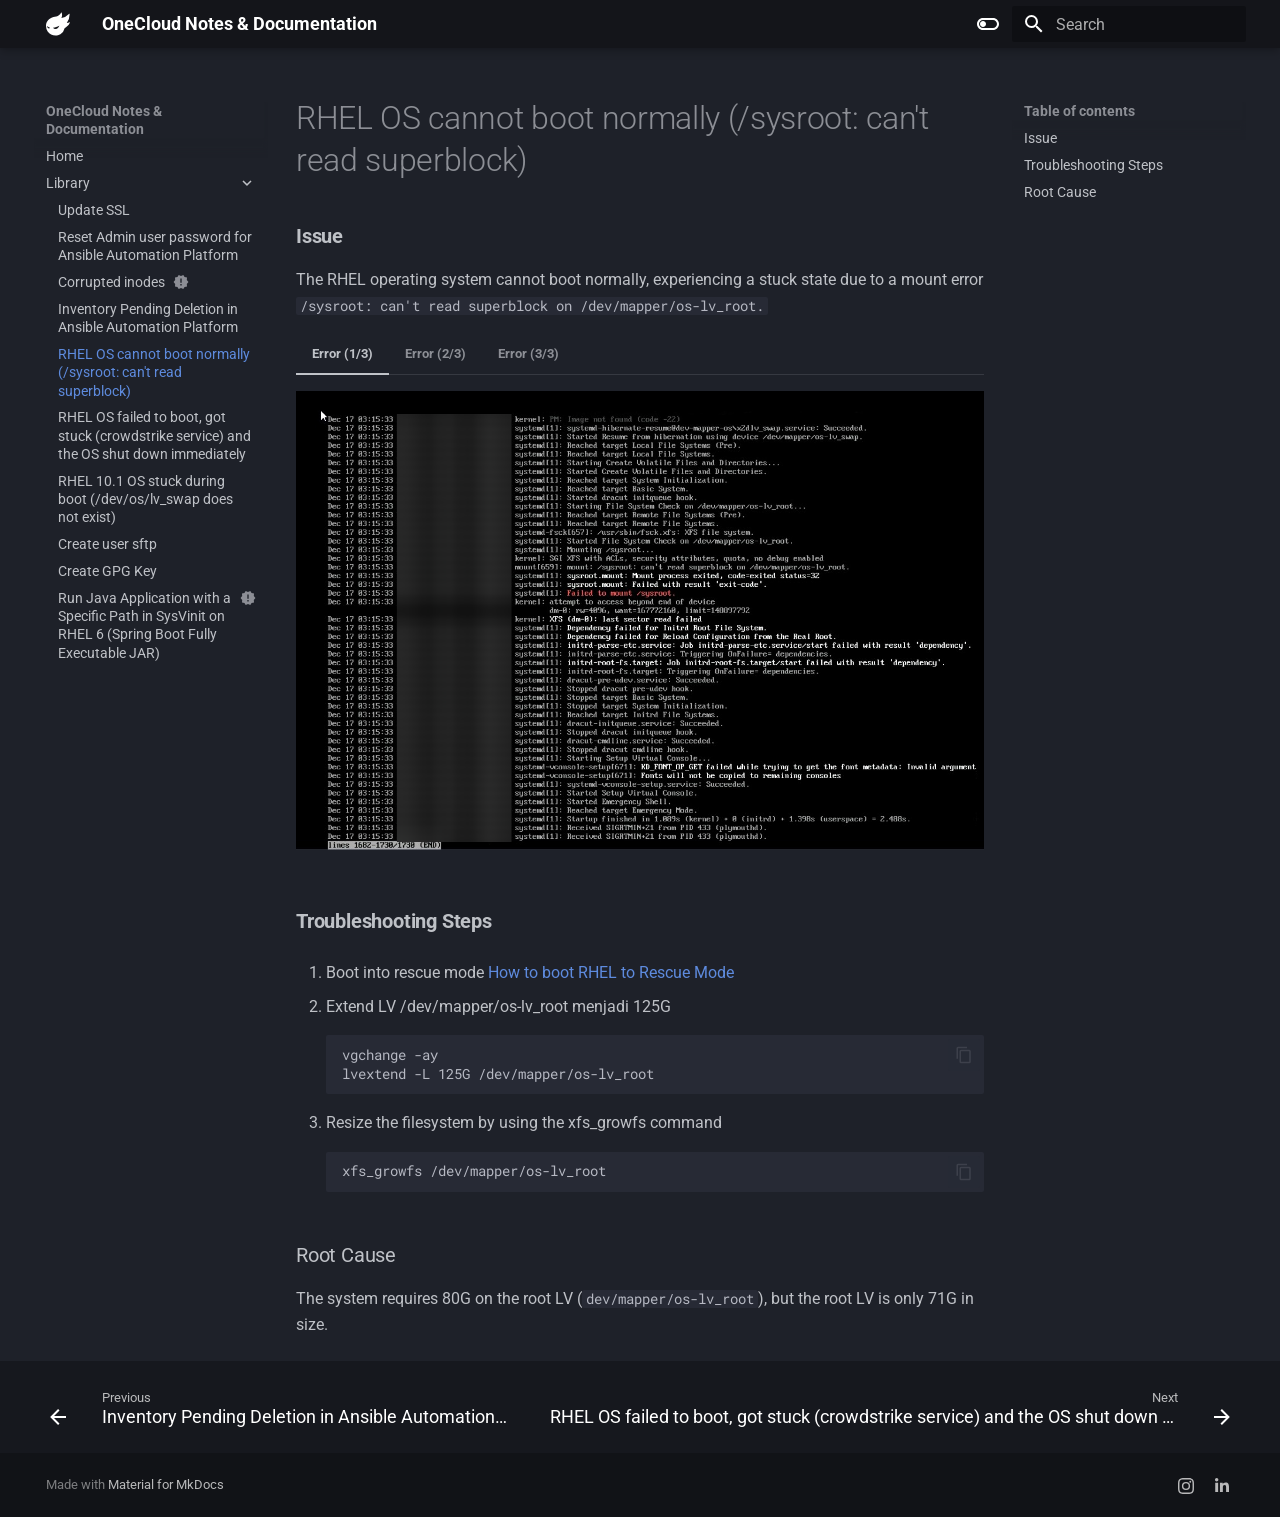
==== commit 37364e1e: "Deployed b029e1b with MkDocs version: 1.6.1" ====
--- a/extend-disk/index.html
+++ b/extend-disk/index.html
@@ -21,7 +21,7 @@
       
       
       <link rel="icon" href="../assets/zcool.svg">
-      <meta name="generator" content="mkdocs-1.6.1, mkdocs-material-9.7.1">
+      <meta name="generator" content="mkdocs-1.6.1, mkdocs-material-9.7.6">
     
     
       
@@ -69,7 +69,7 @@
     
     
     
-    <body dir="ltr" data-md-color-scheme="slate" data-md-color-primary="indigo" data-md-color-accent="grey">
+    <body dir="ltr" data-md-color-scheme="slate" data-md-color-primary="black" data-md-color-accent="grey">
   
     
     <input class="md-toggle" data-md-toggle="drawer" type="checkbox" id="__drawer" autocomplete="off">
@@ -127,7 +127,7 @@
     
     
     
-    <input class="md-option" data-md-color-media="" data-md-color-scheme="slate" data-md-color-primary="indigo" data-md-color-accent="grey"  aria-label="Dark mode"  type="radio" name="__palette" id="__palette_0">
+    <input class="md-option" data-md-color-media="" data-md-color-scheme="slate" data-md-color-primary="black" data-md-color-accent="grey"  aria-label="Dark mode"  type="radio" name="__palette" id="__palette_0">
     
       <label class="md-header__button md-icon" title="Dark mode" for="__palette_1" hidden>
         <svg xmlns="http://www.w3.org/2000/svg" viewBox="0 0 24 24"><path d="M17 6H7c-3.31 0-6 2.69-6 6s2.69 6 6 6h10c3.31 0 6-2.69 6-6s-2.69-6-6-6m0 10H7c-2.21 0-4-1.79-4-4s1.79-4 4-4h10c2.21 0 4 1.79 4 4s-1.79 4-4 4M7 9c-1.66 0-3 1.34-3 3s1.34 3 3 3 3-1.34 3-3-1.34-3-3-3"/></svg>
@@ -279,6 +279,14 @@
       
         
       
+        
+      
+        
+      
+        
+      
+        
+      
     
     
     
@@ -567,6 +575,126 @@
     
   </span>
   
+  
+
+      </a>
+    </li>
+  
+
+              
+            
+              
+                
+  
+  
+  
+  
+    <li class="md-nav__item">
+      <a href="../swap-not-found/" class="md-nav__link">
+        
+  
+  
+  <span class="md-ellipsis">
+    
+  
+    RHEL 10.1 OS stuck during boot (/dev/os/lv_swap does not exist)
+  
+
+    
+  </span>
+  
+  
+
+      </a>
+    </li>
+  
+
+              
+            
+              
+                
+  
+  
+  
+  
+    <li class="md-nav__item">
+      <a href="../create-user-sftp/" class="md-nav__link">
+        
+  
+  
+  <span class="md-ellipsis">
+    
+  
+    Create user sftp
+  
+
+    
+  </span>
+  
+  
+
+      </a>
+    </li>
+  
+
+              
+            
+              
+                
+  
+  
+  
+  
+    <li class="md-nav__item">
+      <a href="../create-gpg-key/" class="md-nav__link">
+        
+  
+  
+  <span class="md-ellipsis">
+    
+  
+    Create GPG Key
+  
+
+    
+  </span>
+  
+  
+
+      </a>
+    </li>
+  
+
+              
+            
+              
+                
+  
+  
+  
+  
+    <li class="md-nav__item">
+      <a href="../exec-jar-custom-java/" class="md-nav__link">
+        
+  
+  
+  <span class="md-ellipsis">
+    
+  
+    Run Java Application with a Specific Path in SysVinit on RHEL 6 (Spring Boot Fully Executable JAR)
+  
+
+    
+  </span>
+  
+  
+    
+  
+  
+    <span class="md-status md-status--new" title="Recently added">
+    </span>
+  
+
   
 
       </a>
@@ -814,7 +942,7 @@
     
       
       
-      <script id="__config" type="application/json">{"annotate": null, "base": "..", "features": ["navigation.indexes", "navigation.footer", "content.code.copy", "content.tabs.link"], "search": "../assets/javascripts/workers/search.2c215733.min.js", "tags": null, "translations": {"clipboard.copied": "Copied to clipboard", "clipboard.copy": "Copy to clipboard", "search.result.more.one": "1 more on this page", "search.result.more.other": "# more on this page", "search.result.none": "No matching documents", "search.result.one": "1 matching document", "search.result.other": "# matching documents", "search.result.placeholder": "Type to start searching", "search.result.term.missing": "Missing", "select.version": "Select version"}, "version": null}</script>
+      <script id="__config" type="application/json">{"annotate": null, "base": "..", "features": ["navigation.indexes", "navigation.footer", "navigation.expand", "content.code.copy", "content.tabs.link", "content.code.annotate"], "search": "../assets/javascripts/workers/search.2c215733.min.js", "tags": null, "translations": {"clipboard.copied": "Copied to clipboard", "clipboard.copy": "Copy to clipboard", "search.result.more.one": "1 more on this page", "search.result.more.other": "# more on this page", "search.result.none": "No matching documents", "search.result.one": "1 matching document", "search.result.other": "# matching documents", "search.result.placeholder": "Type to start searching", "search.result.term.missing": "Missing", "select.version": "Select version"}, "version": null}</script>
     
     
       <script src="../assets/javascripts/bundle.79ae519e.min.js"></script>
